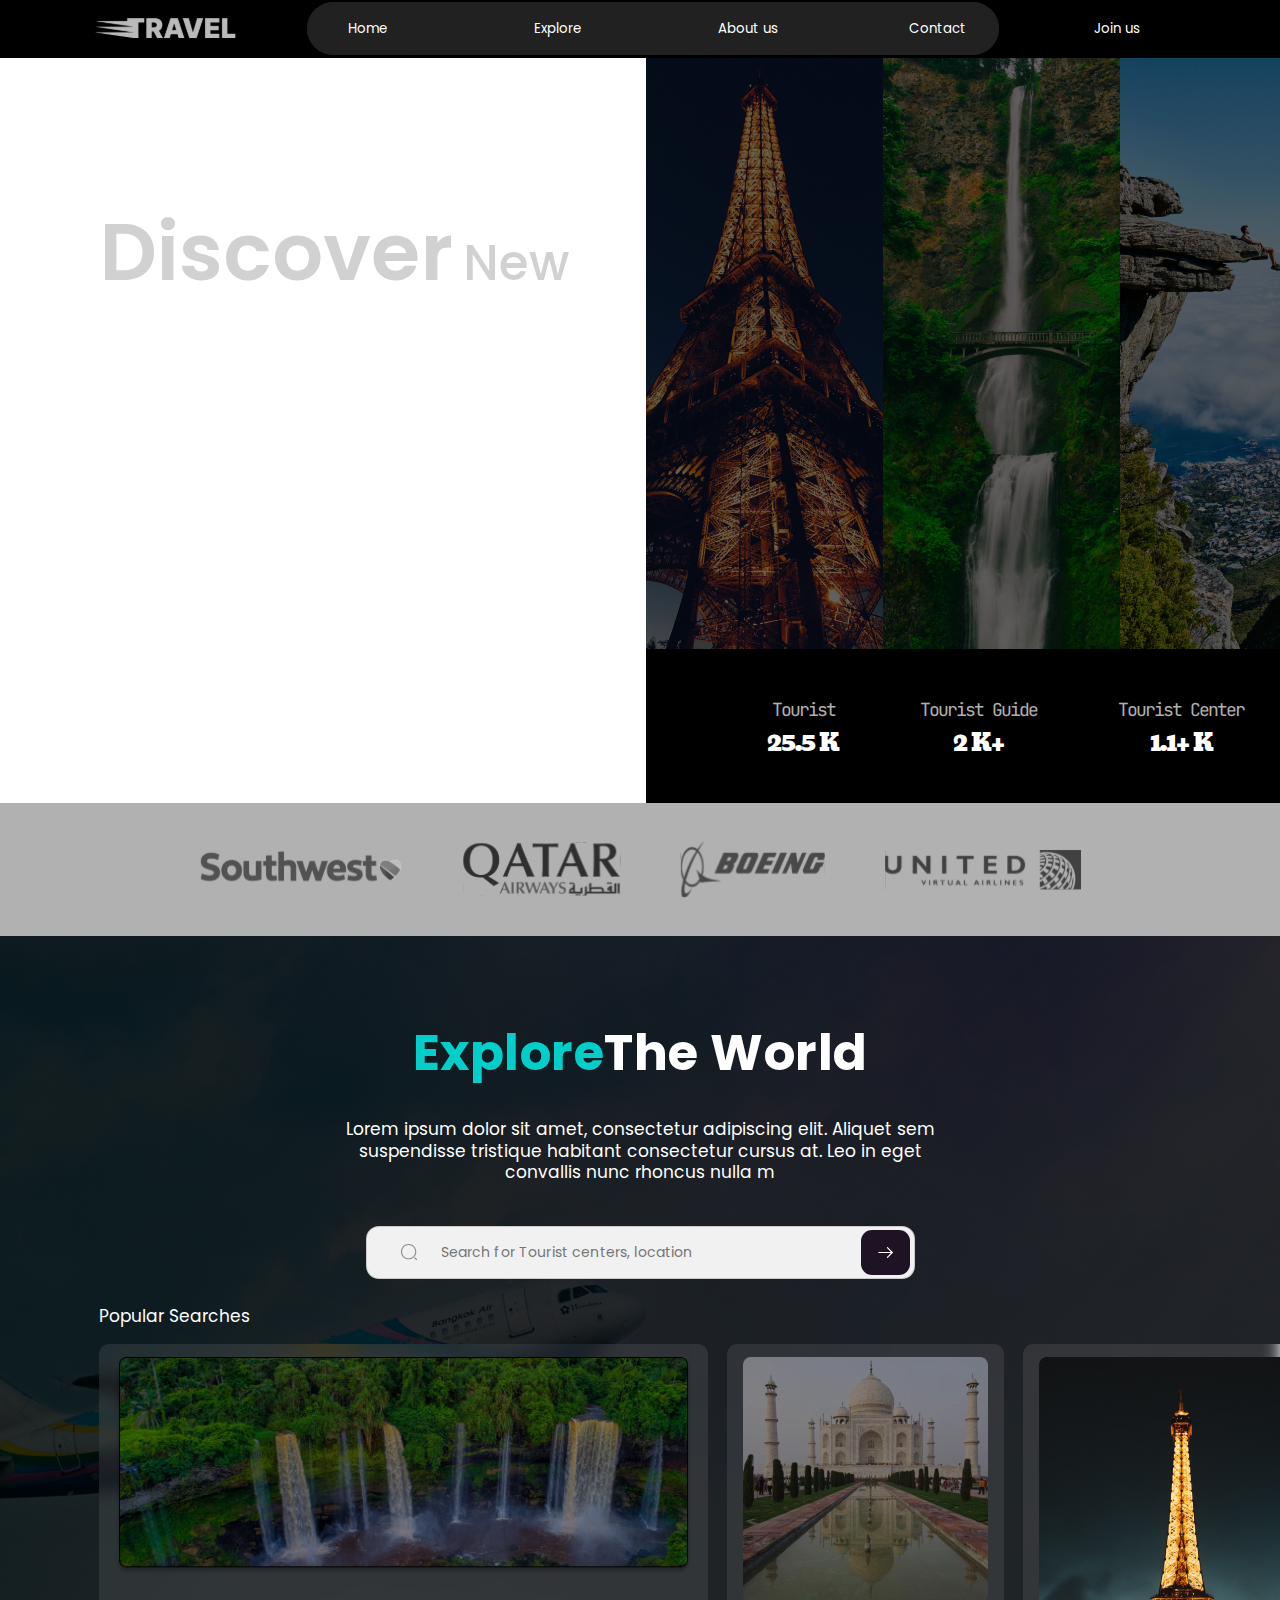
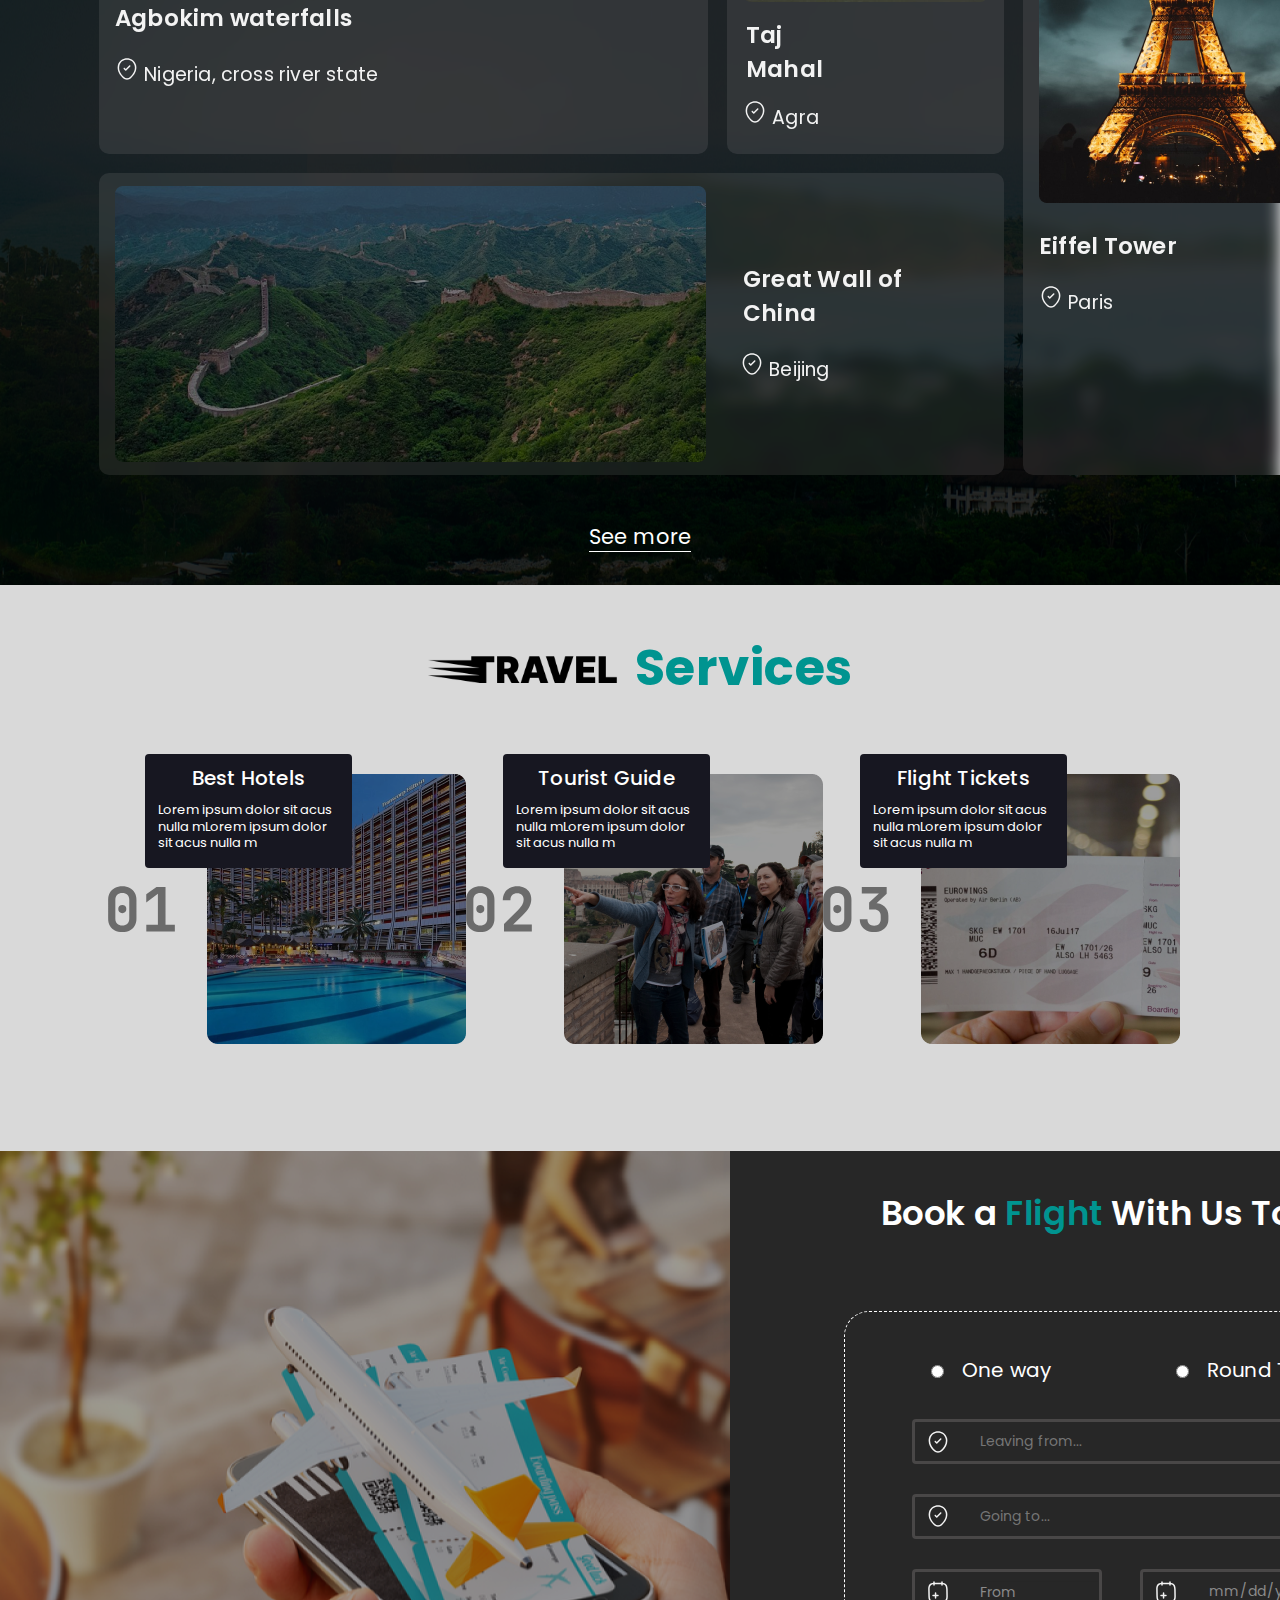
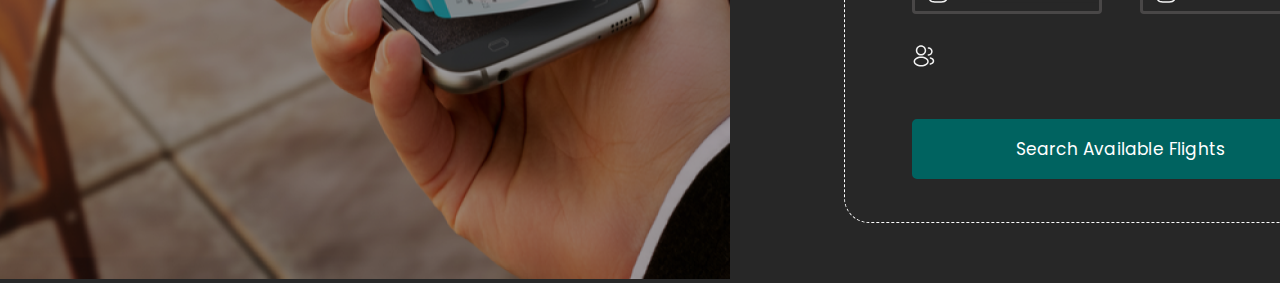
==== main/index.html @ d1741b9f "new file:   main/img/Frame 107.png 	modified:   main/index.css 	modified:   main/index.html   add:  " ====
<!DOCTYPE html>
<html lang="en">
  <head>
    <meta charset="UTF-8" />
    <link rel="stylesheet" href="index.css" />
    <meta name="viewport" content="width=device-width, initial-scale=1.0" />
    <title>TRAVEL</title>
    <link rel="preconnect" href="https://fonts.googleapis.com" />
    <link rel="preconnect" href="https://fonts.gstatic.com" crossorigin />
    <link
      href="https://fonts.googleapis.com/css2?family=Poppins:wght@100;300;600&display=swap"
      rel="stylesheet"
    />
    <link
      href="https://fonts.googleapis.com/css2?family=JetBrains+Mono:ital,wght@0,300;0,600;1,100&display=swap"
      rel="stylesheet"
    />
    <link
      href="https://fonts.googleapis.com/css2?family=Bevan&display=swap"
      rel="stylesheet"
    />
    <link rel="icon" href="assets/icons/favicon.ico" type="image/x-icon" />
  </head>
  <body>
    <header>
      <div class="header-logo">
        <img src="svg/logo.svg" alt="logo" />
      </div>
      <div class="header-burger">
        <nav class="menu-body">
          <ul class="header-list">
            <li>
              <a href="" class="menu-link"
                ><button class="visit-link-header">Home</button></a
              >
            </li>
            <li>
              <a href="" class="menu-link"
                ><button class="visit-link-header">Explore</button></a
              >
            </li>
            <li>
              <a href="" class="menu-link"
                ><button class="visit-link-header">About us</button></a
              >
            </li>
            <li>
              <a href="" class="menu-link"
                ><button class="visit-link-header">Contact</button></a
              >
            </li>
          </ul>
        </nav>
      </div>
      <div class="header-end">
        <a href="" class="header-link">
          <button class="join-us">Join us</button>
        </a>
      </div>
    </header>
    <main>
      <section id="discover-page">
        <div class="disc-first-part">
          <div class="headings">
            <div class="first-heading">
              <h1>Discover</h1>
              <h2>New</h2>
            </div>
            <h3>Experiences</h3>
          </div>
          <p class="disc-text">
            Lorem ipsum dolor sit amet, consectetur adipiscing elit. Aliquet
            sem<br />
            suspendisse tristique habitant consectetur cursus at. Leo in eget<br />
            convallis nunc rhoncus nulla m
          </p>
          <a href="" class="link-explore"
            ><button class="disc-button">Explore</button></a
          >
        </div>
        <div class="disc-second-part">
          <div class="photo-explore">
            <img src="img/pexels-flo-dahm-699466 1.png" alt="flo-dahm" />
            <img src="img/pexels-pixabay-358457 1.png" alt="pixabay" />
            <img src="img/pexels-m-venter-1659438 1.png" alt="venter" />
          </div>
          <div class="number-explore">
            <table class="numbers">
              <tr>
                <th>Tourist</th>
                <th>Tourist Guide</th>
                <th>Tourist Center</th>
              </tr>
              <tr>
                <td>25.5 K</td>
                <td>2 K+</td>
                <td>1.1+ K</td>
              </tr>
            </table>
          </div>
        </div>
      </section>
      <section id="sponsors">
        <img
          src="svg/Southwest_Airlines-Logo-PNG4 1.svg"
          alt="Southwest_Airlines"
        />
        <img src="svg/Qatar_Airways-Logo-PNG1 1.svg" alt="Qatar_Airways" />
        <img src="svg/Boeing_Logo_PNG(1) 1.svg" alt="Boeing" />
        <img src="svg/United_Airlines_(9) 1.svg" alt="United_Airlines" />
      </section>
      <section id="explore">
        <div class="first-part-ex">
          <div class="ex-head">
            <h3>Explore</h3>
            <h4>The World</h4>
          </div>
          <p>
            Lorem ipsum dolor sit amet, consectetur adipiscing elit. Aliquet
            sem<br />
            suspendisse tristique habitant consectetur cursus at. Leo in eget<br />
            convallis nunc rhoncus nulla m
          </p>
          <div class="search-panel">
            <img src="svg/search-normal.svg" alt="search" />
            <input
              type="text"
              class="searchbar"
              placeholder="Search for Tourist centers, location"
            />
            <button type="submit" class="searchButton">
              <img src="svg/arrow-right.svg" alt="arrrow" />
            </button>
          </div>
        </div>
        <div class="popular-searches">
          <p>Popular Searches</p>
          <div class="cards-of-places">
            <div class="card-of-place">
              <img
                src="img/image 3 (3).png"
                alt="waterfall"
                width="577px"
                height="218px"
              />
              <h5>Agbokim waterfalls</h5>
              <div class="link-paces">
                <a href=""
                  ><img src="svg/location-tick.svg" alt="location-tick" />
                  Nigeria, cross river state</a
                >
              </div>
            </div>
            <div class="card-of-place">
              <img src="img/image 6 (1).png" alt="Taj Mahal" />
              <h5>Taj Mahal</h5>
              <div class="link-paces">
                <a href=""
                  ><img src="svg/location-tick.svg" alt="location-tick" />
                  Agra</a
                >
              </div>
            </div>
            <div class="card-of-place">
              <img src="img/image 4.png" alt="eiffel-tower" />
              <h5>Eiffel Tower</h5>
              <div class="link-paces">
                <a href=""
                  ><img src="svg/location-tick.svg" alt="location-tick" />
                  Paris</a
                >
              </div>
            </div>
            <div class="card-of-place">
              <img src="img/image 5.png" alt="Great Wall of China" />
              <div class="names-of-places">
                <h5>Great Wall of China</h5>
                <div class="link-paces">
                  <a href=""
                    ><img src="svg/location-tick.svg" alt="location-tick" />
                    Beijing</a
                  >
                </div>
              </div>
            </div>
          </div>
        </div>
        <div class="link-see-more">
          <a href="">See more</a>
        </div>
      </section>
      <section id="services">
        <div class="heading-services">
          <img src="svg/TRAVEL LOGO 1 (1).svg" alt="logo" />
          <h2>Services</h2>
        </div>
        <div class="cards-services">
          <div class="first-card-services">
            <div class="text-of-services">
              <h6>Best Hotels</h6>
              <p>
                Lorem ipsum dolor sit acus<br />
                nulla mLorem ipsum dolor<br />
                sit acus nulla m
              </p>
            </div>
            <div class="images-services">
              <img src="svg/01.svg" class="number-of-services" alt="first" />
              <img
                src="img/Frame 103.png"
                class="picture-of-services"
                alt="first"
              />
            </div>
          </div>
          <div class="second-card-services">
            <div class="text-of-services">
              <h6>Tourist Guide</h6>
              <p>
                Lorem ipsum dolor sit acus<br />
                nulla mLorem ipsum dolor<br />
                sit acus nulla m
              </p>
            </div>
            <div class="images-services">
              <img src="svg/02.svg" class="number-of-services" alt="second" />
              <img
                src="img/Frame 104.png"
                class="picture-of-services"
                alt="first"
              />
            </div>
          </div>
          <div class="third-card-services">
            <div class="text-of-services">
              <h6>Flight Tickets</h6>
              <p>
                Lorem ipsum dolor sit acus<br />
                nulla mLorem ipsum dolor<br />
                sit acus nulla m
              </p>
            </div>
            <div class="images-services">
              <img src="svg/03.svg" class="number-of-services" alt="third" />
              <img
                src="img/Frame 105.png"
                class="picture-of-services"
                alt="first"
              />
            </div>
          </div>
        </div>
      </section>
      <section id="booking">
        <div class="picture-booking">
          <img src="img/Frame 107.png " alt="plane-booking" />
        </div>
        <div class="section-form-booking">
          <h3>Book a <span>Flight</span> With Us Today</h3>
          <div class="form-booking-border">
            <div class="form-booking">
              <div class="type-of-trip">
                <input
                  type="radio"
                  id="one-way"
                  name="type-of-trip"
                  value="One way"
                />
                <label class="one-way" for="one-way">One way</label>
                <input
                  type="radio"
                  id="round-trip"
                  name="type-of-trip"
                  value="Round Trip"
                />
                <label for="round-trip">Round Trip</label>
              </div>
              <div class="place-of-booking">
                <div class="form-leaving-from">
                  <img src="svg/location-tick.svg" alt="location-tick" />
                  <input
                    type="text"
                    class="leaving-from"
                    placeholder="Leaving from..."
                  />
                </div>
                <div class="form-going-to">
                  <img src="svg/location-tick.svg" alt="location-tick" />
                  <input
                    type="text"
                    class="going-to"
                    placeholder="Going to..."
                  />
                </div>
              </div>
              <div class="info-of-depart">
                <div class="form-depart">
                  <img src="svg/note-add.svg" alt="note-add" />
                  <input
                    type="date"
                    class="depart"
                    placeholder="From"
                    onchange="this.className=(this.value!=''?'has-value':'')"
                  />
                </div>
                <div class="form-return">
                  <img src="svg/note-add.svg" alt="note-add" />
                  <input type="date" class="return" value="" />
                </div>
              </div>
              <div class="numbers-of-passengers">
                <div class="form-nums-pas">
                  <img src="svg/profile-2user.svg" alt="profiles" />
                </div>
                <div class="form-type-class">
                  <img src="svg/star.svg" alt="star" />
                </div>
              </div>
              <button class="search-flights">Search Available Flights</button>
            </div>
          </div>
        </div>
      </section>
    </main>
  </body>
</html>
---- main/index.css ----
body {
  margin: 0;
}
p {
  font-family: "Poppins";
  font-style: normal;
}
a {
  font-family: "Poppins";
  font-style: normal;
}
button {
  font-family: "Poppins";
  font-style: normal;
}

/*header*/
header {
  display: flex;
  justify-content: space-between;
  align-items: center;
  background-color: black;
  padding-left: 95px;
  padding-right: 102px;
  padding-top: 2px;
  padding-bottom: 3px;
}
.menu-body {
  display: flex;
  align-items: center;
}
.header-burger {
  background: #212121;
  border-radius: 45px;
}
.header-list {
  display: flex;
  align-items: center;
  padding: 0;
  margin: 0;
}
.header-list > li {
  display: flex;
  margin-right: 68px;
}
.header-list > li:last-child {
  margin-right: 0;
}
.visit-link-header {
  color: white;
  background: #212121;
  border: 0;
  border-radius: 45px;
  width: 122px;
  height: 53px;
  cursor: pointer;
  padding: 0;
  transition: 0.4s;
}
.visit-link-header:hover {
  color: #000000;
  background: #ffffff;
  text-shadow: 0px 4px 4px rgba(0, 0, 0, 0.25), 0px 4px 4px rgba(0, 0, 0, 0.25);
  font-weight: 600;
}
.join-us {
  color: white;
  background: #000000;
  border: 0;
  border-radius: 45px;
  width: 122px;
  height: 53px;
  cursor: pointer;
  padding: 0;
  transition: 0.4s;
}
.join-us:hover {
  color: #000000;
  background: #ffffff;
  text-shadow: 0px 4px 4px rgba(0, 0, 0, 0.25), 0px 4px 4px rgba(0, 0, 0, 0.25);
  font-weight: 600;
}

/*Discover Page*/
#discover-page {
  display: flex;
  justify-content: space-between;
  background-image: url(img/pexels-oliver-sjöström-1078981\ 1.png);
  background-repeat: no-repeat;
  height: 745px;
}
.disc-first-part {
  display: flex;
  flex-direction: column;
  align-items: center;
  margin-left: 99px;
}
h1 {
  font-family: "Poppins";
  font-style: normal;
  font-weight: 600;
  font-size: 80px;
  line-height: 96px;
  color: #d1d1d1;
  margin: 0;
}
.first-heading {
  display: flex;
  align-items: baseline;
}
.first-heading > h2 {
  font-family: "Poppins";
  font-style: normal;
  font-weight: 500;
  font-size: 49px;
  line-height: 119.5%;
  color: #d1d1d1;
  margin-left: 10px;
  margin-top: 0;
  margin-bottom: 0;
}
.headings > h3 {
  font-family: "Poppins";
  font-style: normal;
  font-weight: 600;
  font-size: 90px;
  line-height: 119.5%;
  color: #ffffff;
  margin: 0;
}
.headings {
  margin-top: 146px;
  margin-bottom: 59px;
}
.disc-text {
  color: #ffffff;
  margin-top: 0;
}
.disc-button {
  display: flex;
  flex-direction: row;
  justify-content: center;
  align-items: center;
  padding: 9px 30px;
  gap: 10px;
  width: 124px;
  height: 41px;
  border: 1px solid #ffffff;
  flex: none;
  order: 1;
  flex-grow: 0;
  background: transparent;
  color: #ffffff;
  transition: 0.5s;
  cursor: pointer;
}
.disc-button:hover {
  border-radius: 45px;
  background: transparent;
}
.link-explore {
  text-decoration: none;
  margin-top: 72px;
}
.photo-explore {
  display: flex;
}
.number-explore {
  background-color: #000000;
}
.numbers {
  height: 154px;
}
th {
  font-family: "JetBrains Mono";
  font-style: normal;
  font-weight: 400;
  font-size: 18px;
  line-height: 28px;
  letter-spacing: -2px;
  color: rgba(255, 255, 255, 0.7);
  padding-right: 78px;
  padding-top: 44px;
}
th:first-child {
  padding-left: 119px;
}
td {
  font-family: "Bevan";
  font-style: normal;
  font-weight: 400;
  font-size: 24px;
  line-height: 26px;
  letter-spacing: -1px;
  color: #ffffff;
  padding-right: 78px;
  padding-bottom: 44px;
  text-align: center;
}
td:first-child {
  padding-left: 119px;
}

/*Sponsors*/
#sponsors {
  background-color: #b1b1b1;
  display: flex;
  justify-content: space-between;
  padding-top: 38px;
  padding-left: 199px;
  padding-right: 199px;
  padding-bottom: 38px;
}

/*Explore*/
#explore {
  background-image: url(img/pexels-oleksandr-pidvalnyi-1004584\ 1.png);
  background-repeat: no-repeat;
  padding-left: 99px;
  padding-right: 99px;
}
.ex-head {
  display: flex;
  justify-content: center;
  padding-top: 79px;
}
.ex-head > h3 {
  margin: 0;
  font-family: "Poppins";
  font-style: normal;
  font-weight: 700;
  font-size: 50px;
  line-height: 75px;
  letter-spacing: 0.01em;
  color: #03cec9;
}
.ex-head > h4 {
  margin: 0;
  font-family: "Poppins";
  font-style: normal;
  font-weight: 700;
  font-size: 50px;
  line-height: 75px;
  letter-spacing: 0.01em;
  color: #ffffff;
}
.first-part-ex > p {
  font-weight: 400;
  font-size: 17px;
  line-height: 127.5%;
  text-align: center;
  color: #ffffff;
  margin-top: 29px;
  margin-bottom: 42px;
}
.popular-searches > p {
  font-weight: 400;
  font-size: 17px;
  line-height: 127.5%;
  color: #ffffff;
  margin-top: 27px;
}
.search-panel {
  height: 100%;
  position: relative;
}
.search-panel > img {
  position: absolute;
  top: 17px;
  left: 34px;
}
.searchbar {
  width: 470px;
  height: 51px;
  background: #f1f1f1;
  border: 1px solid rgba(18, 18, 18, 0.17);
  border-radius: 13px;
  padding: 0px 3px 0px 74px;
  font-family: "Poppins";
  font-style: normal;
  font-weight: 400;
  font-size: 14px;
  line-height: 21px;
  letter-spacing: 0.01em;
  color: #8a8a8a;
}
.searchButton {
  width: 49px;
  height: 45px;
  background: #1e1325;
  border-radius: 11px;
  position: absolute;
  border: none;
  top: 4px;
  right: 5px;
  display: flex;
  align-items: center;
  justify-content: center;
  cursor: pointer;
  transition: 0.4s;
}
.searchButton:hover {
  background: #03cec9;
}

.first-part-ex {
  display: flex;
  flex-direction: column;
  align-items: center;
}
.cards-of-places {
  display: grid;
  grid-template-areas:
    "a b c"
    "d d c";
  grid-gap: 19px;
}
.card-of-place {
  background: rgba(254, 245, 245, 0.09);
  border-radius: 10px;
  backdrop-filter: blur(8px);
}
.card-of-place > img {
  margin: 13px 16px 0px 16px;
}
.card-of-place:nth-child(4) > img {
  margin-bottom: 13px;
}
.card-of-place:nth-child(1) {
  grid-area: a;
}
.card-of-place:nth-child(2) {
  grid-area: b;
}
.card-of-place:nth-child(3) {
  grid-area: c;
}
.card-of-place:nth-child(4) {
  display: flex;
  grid-area: d;
}
.card-of-place > h5 {
  font-family: "Poppins";
  font-style: normal;
  font-weight: 600;
  font-size: 23px;
  line-height: 34px;
  letter-spacing: 0.01em;
  color: #f3f3f3;
  margin-top: 22px;
  margin-bottom: 22px;
  margin-left: 16px;
}
.card-of-place > .link-paces > a {
  font-family: "Poppins";
  font-style: normal;
  font-weight: 400;
  font-size: 19px;
  line-height: 28px;
  letter-spacing: 0.01em;
  color: #f3f3f3;
  margin-left: 16px;
  margin-bottom: 32px;
  text-decoration: none;
}
.card-of-place:nth-child(4) > .names-of-places > h5 {
  font-family: "Poppins";
  font-style: normal;
  font-weight: 600;
  font-size: 23px;
  line-height: 34px;
  letter-spacing: 0.01em;
  color: #f3f3f3;
  margin: 89px 47px 22px 21px;
}
.card-of-place:nth-child(4) > .names-of-places > .link-paces > a {
  font-family: "Poppins";
  font-style: normal;
  font-weight: 400;
  font-size: 19px;
  line-height: 28px;
  letter-spacing: 0.01em;
  color: #f3f3f3;
  margin-top: 0;
  margin-left: 18px;
  text-decoration: none;
}
.card-of-place:nth-child(2) > h5 {
  margin: 12px 141px 14px 19px;
}
.link-paces {
  margin-bottom: 22px;
}
.link-see-more > a {
  font-family: "Poppins";
  font-style: normal;
  font-weight: 400;
  font-size: 21px;
  line-height: 32px;
  letter-spacing: 0.01em;
  color: #ffffff;
  text-decoration: none;
  border-bottom: 1px #ffffff solid;
}
#explore > .link-see-more {
  text-align: center;
  margin-top: 46px;
  padding-bottom: 32px;
}
/*Services*/
#services {
  background: #d9d9d9;
}
#services > .heading-services {
  padding-top: 45px;
  display: flex;
  align-items: center;
  justify-content: center;
  margin-bottom: 69px;
}
#services > .heading-services > h2 {
  margin: 0px;
  font-family: "Poppins";
  font-style: normal;
  font-weight: 700;
  font-size: 50px;
  line-height: 75px;
  letter-spacing: 0.01em;
  color: #009490;
}
.cards-services {
  display: flex;
  justify-content: space-between;
  padding-bottom: 107px;
  padding-left: 108px;
  padding-right: 109px;
}
.text-of-services {
  background: #171721;
  border-radius: 4px;
  width: 207px;
  height: 114px;
  position: absolute;
  top: -20px;
  left: 37px;
}
.text-of-services > h6 {
  font-family: "Poppins";
  font-style: normal;
  font-weight: 500;
  font-size: 20px;
  line-height: 30px;
  letter-spacing: 0.01em;
  color: #ffffff;
  margin: 0;
  padding-top: 9px;
  text-align: center;
}
.text-of-services > p {
  font-family: "Poppins";
  font-style: normal;
  font-weight: 400;
  font-size: 13px;
  line-height: 127.5%;
  color: #ffffff;
  margin: 0;
  padding-left: 13px;
  padding-top: 9px;
}
.images-services {
  display: flex;
  justify-content: space-around;
}
.picture-of-services {
  margin-left: 32px;
}
.first-card-services {
  position: relative;
}
.second-card-services {
  position: relative;
}
.third-card-services {
  position: relative;
}
/*Booking*/
#booking {
  display: flex;
  background: #272727;
}
.picture-booking > img {
  width: 730px;
  height: 728px;
}
.section-form-booking {
  margin-left: 114px;
  display: flex;
  flex-direction: column;
  align-items: center;
}
.section-form-booking > h3 {
  font-family: "Poppins";
  font-style: normal;
  font-weight: 600;
  font-size: 34px;
  line-height: 51px;
  letter-spacing: 0.01em;
  color: #ffffff;
  margin-top: 37px;
  margin-bottom: 72px;
}
.section-form-booking > h3 > span {
  color: #009490;
}
.form-booking-border {
  width: 551px;
  height: 510px;
  border: 1px dashed white;
  border-radius: 25px;
  display: flex;
  flex-direction: column;
  align-items: center;
}
.type-of-trip {
  margin-top: 43px;
  margin-bottom: 34px;
  display: flex;
  justify-content: space-evenly;
}
.type-of-trip > label {
  font-family: "Poppins";
  font-style: normal;
  font-weight: 400;
  font-size: 20px;
  line-height: 30px;
  letter-spacing: 0.01em;
  color: #ffffff;
}
.one-way {
  margin-right: 105px;
}
.form-leaving-from {
  height: 100%;
  position: relative;
  margin-bottom: 30px;
}
.leaving-from {
  width: 347px;
  height: 39px;
  background: #272727;
  border: 3px solid #494747;
  border-radius: 4px;
  padding: 0px 0px 0px 65px;
  font-family: "Poppins";
  font-style: normal;
  font-weight: 400;
  font-size: 14px;
  line-height: 21px;
  letter-spacing: 0.01em;
  color: #8a8a8a;
}
.form-leaving-from > img {
  position: absolute;
  top: 11px;
  left: 14px;
}
.form-going-to {
  height: 100%;
  position: relative;
  margin-bottom: 30px;
}
.going-to {
  width: 347px;
  height: 39px;
  background: #272727;
  border: 3px solid #494747;
  border-radius: 4px;
  padding: 0px 0px 0px 65px;
  font-family: "Poppins";
  font-style: normal;
  font-weight: 400;
  font-size: 14px;
  line-height: 21px;
  letter-spacing: 0.01em;
  color: #8a8a8a;
}
.form-going-to > img {
  position: absolute;
  top: 10px;
  left: 14px;
}

.form-depart {
  height: 100%;
  position: relative;
}
.depart::before {
  content: "From";
  position: absolute;
  top: 50%;
  z-index: 2;
  width: 118px;
  -webkit-transform: translateY(-50%);
  transform: translateY(-50%);
  background-color: #272727;
  pointer-events: none;
}
.depart {
  width: 119px;
  height: 39px;
  background: #272727;
  border: 3px solid #494747;
  border-radius: 4px;
  padding: 0px 0px 0px 65px;
  font-family: "Poppins";
  font-style: normal;
  font-weight: 400;
  font-size: 14px;
  line-height: 21px;
  letter-spacing: 0.01em;
  color: #8a8a8a;
}
.form-depart > img {
  position: absolute;
  top: 11px;
  left: 14px;
}
.form-return {
  height: 100%;
  position: relative;
}
.return {
  width: 119px;
  height: 39px;
  background: #272727;
  border: 3px solid #494747;
  border-radius: 4px;
  padding: 0px 0px 0px 65px;
  font-family: "Poppins";
  font-style: normal;
  font-weight: 400;
  font-size: 14px;
  line-height: 21px;
  letter-spacing: 0.01em;
  color: #8a8a8a;
}
.form-return > img {
  position: absolute;
  top: 11px;
  left: 14px;
}
.info-of-depart {
  display: flex;
  justify-content: space-between;
  margin-bottom: 30px;
}
.numbers-of-passengers {
  display: flex;
  justify-content: space-between;
  margin-bottom: 47px;
}
.search-flights {
  width: 418px;
  height: 60px;
  text-align: center;
  border: 2px #006360 solid;
  background: #006360;
  border-radius: 5px;
  font-style: normal;
  font-weight: 400;
  font-size: 17px;
  line-height: 26px;
  letter-spacing: 0.01em;
  color: #ffffff;
  cursor: pointer;
  transition: 0.4s;
}
.search-flights:hover {
  background: #272727;
}
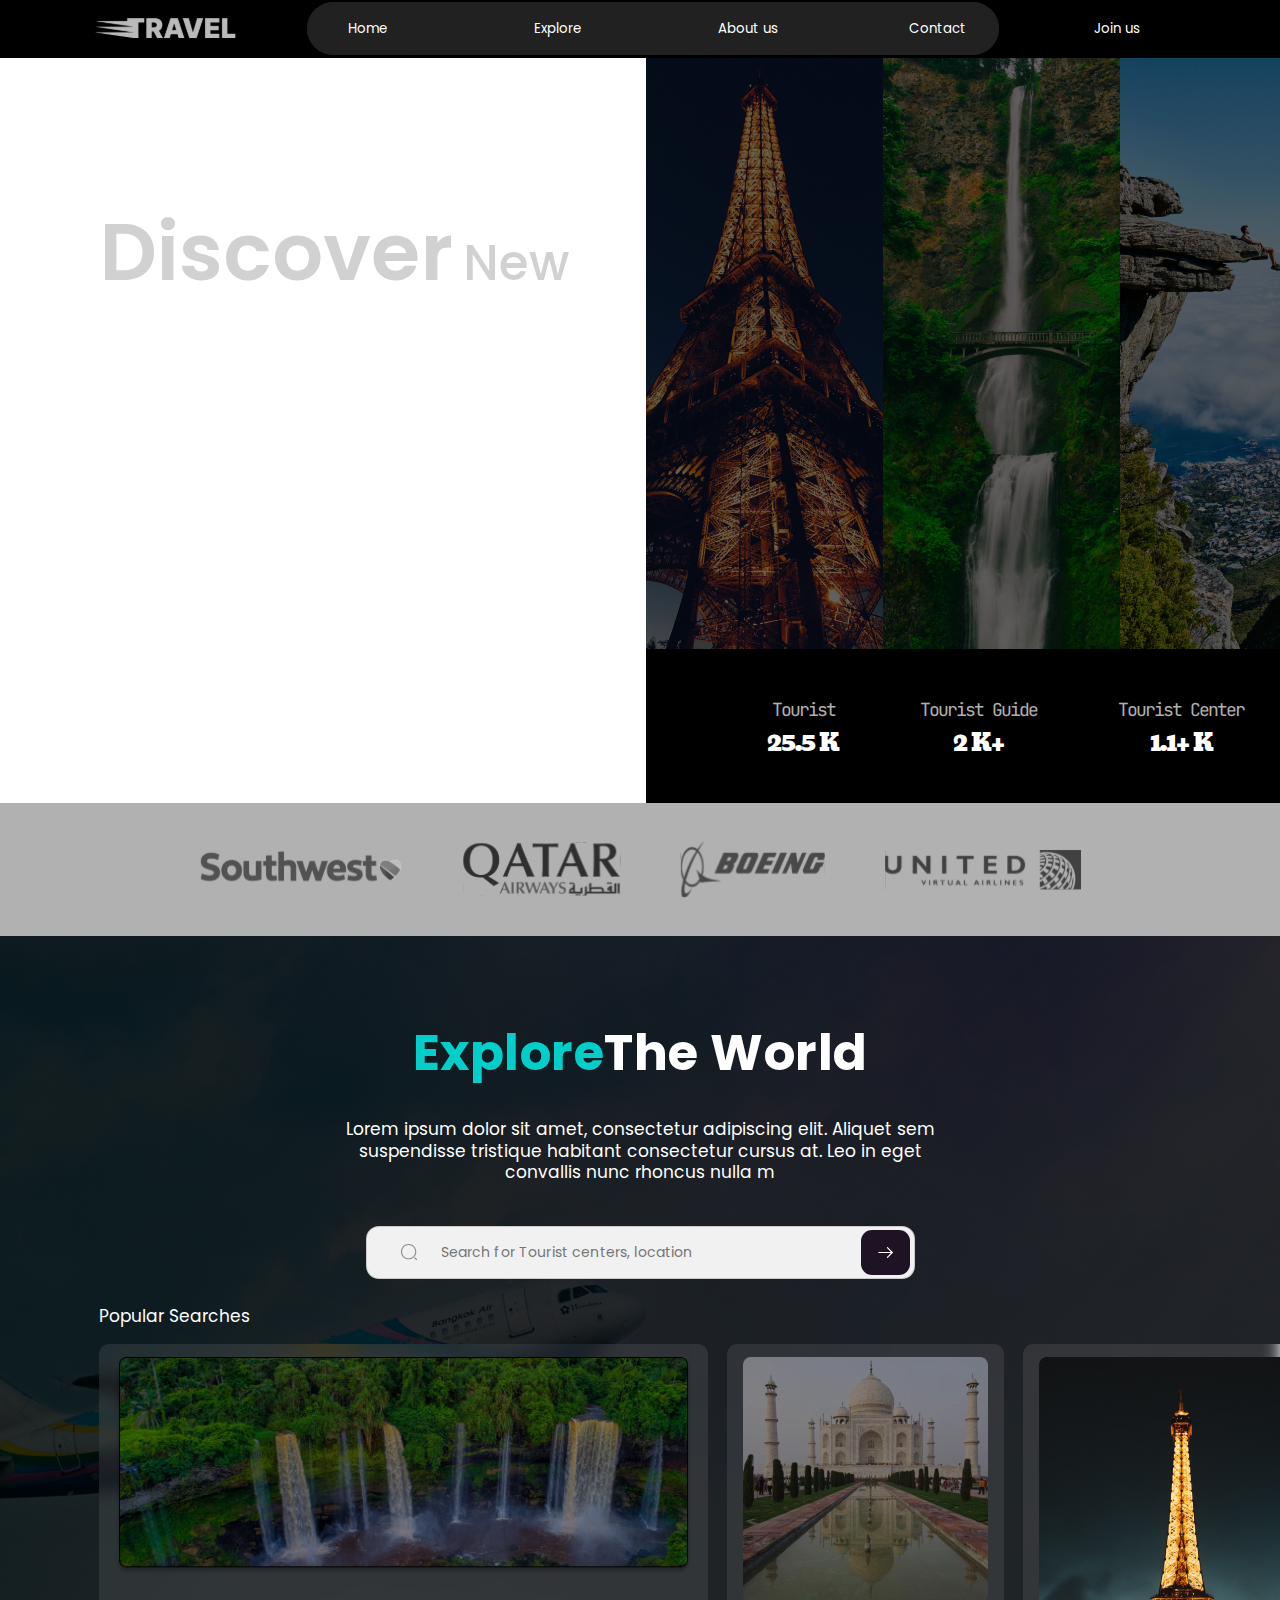
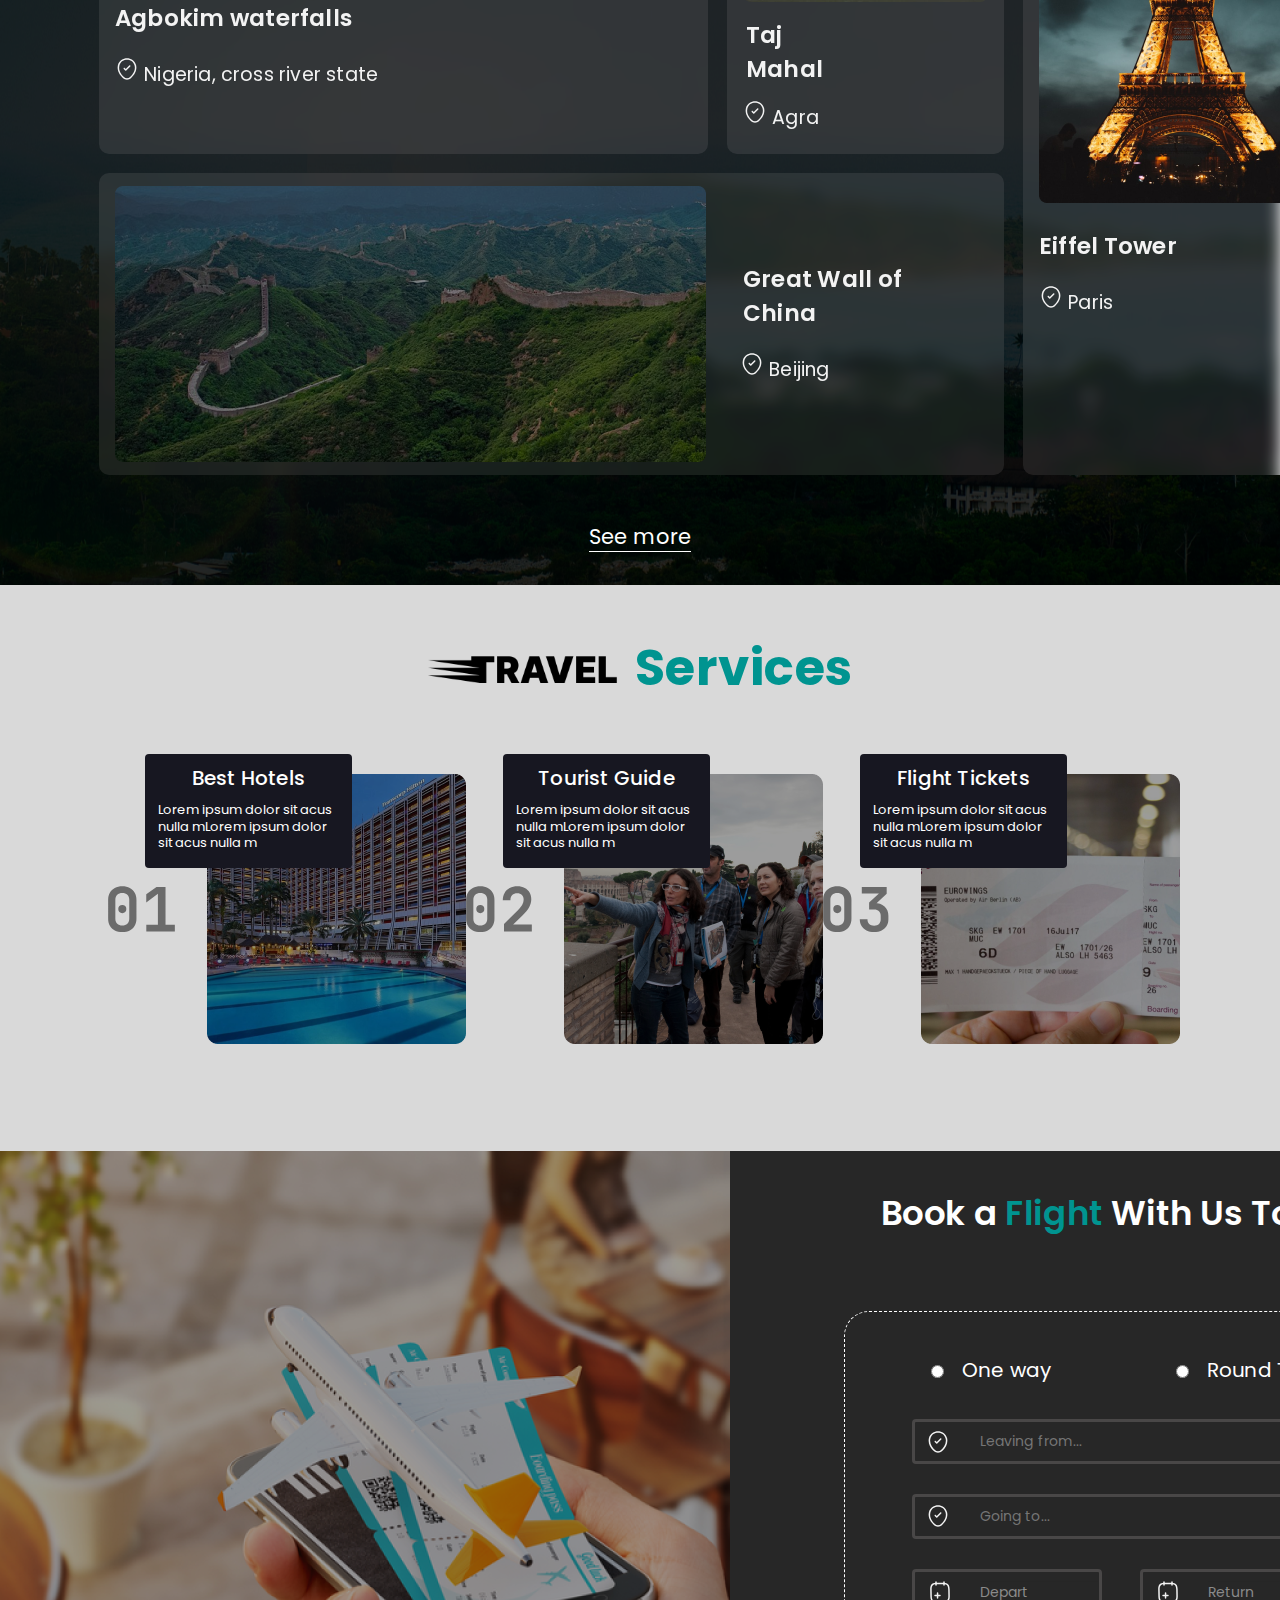
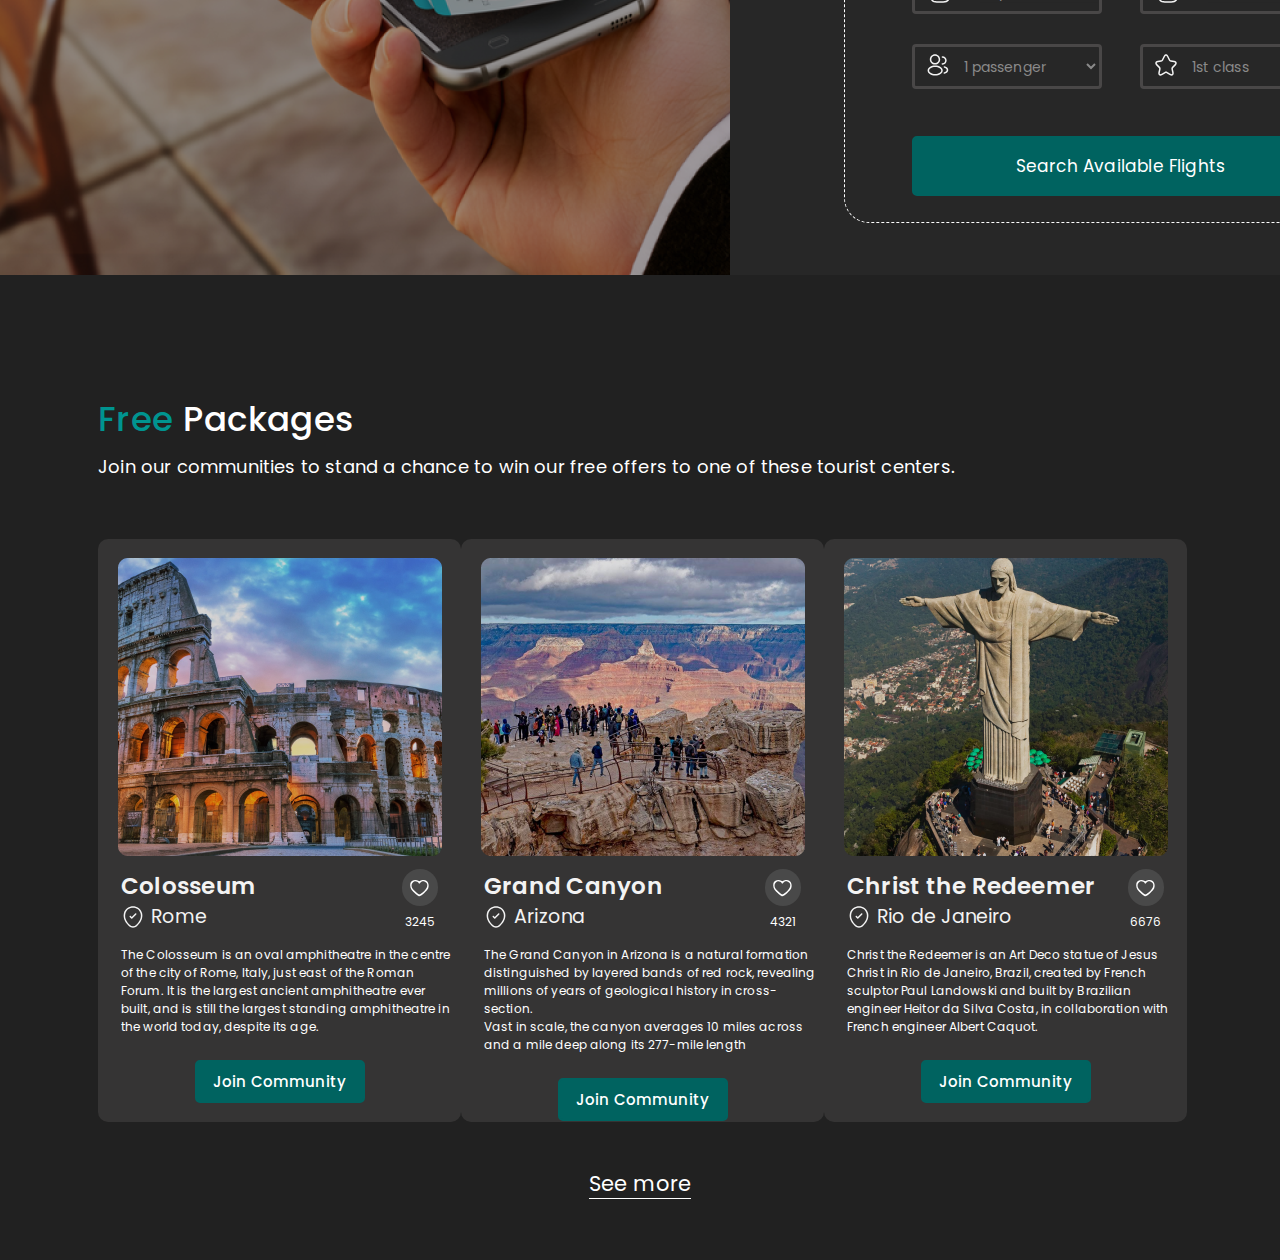
==== commit 39bff63d: "new file:   main/img/Frame 109 (1).png 	new file:   main/img/Frame 109 (2).png 	new file:   main/img" ====
--- a/main/index.html
+++ b/main/index.html
@@ -252,9 +252,7 @@
         </div>
       </section>
       <section id="booking">
-        <div class="picture-booking">
-          <img src="img/Frame 107.png " alt="plane-booking" />
-        </div>
+        <img src="img/Frame 107.png " alt="plane-booking" />
         <div class="section-form-booking">
           <h3>Book a <span>Flight</span> With Us Today</h3>
           <div class="form-booking-border">
@@ -295,29 +293,130 @@
               </div>
               <div class="info-of-depart">
                 <div class="form-depart">
-                  <img src="svg/note-add.svg" alt="note-add" />
-                  <input
-                    type="date"
-                    class="depart"
-                    placeholder="From"
-                    onchange="this.className=(this.value!=''?'has-value':'')"
-                  />
+                  <label class="date">
+                    <input
+                      type="date"
+                      class="depart"
+                      placeholder="From"
+                      onchange="this.className=(this.value!=''?'has-value':'')"
+                    />
+                  </label>
                 </div>
                 <div class="form-return">
-                  <img src="svg/note-add.svg" alt="note-add" />
-                  <input type="date" class="return" value="" />
+                  <label class="date">
+                    <input
+                      type="date"
+                      class="return"
+                      placeholder="From"
+                      onchange="this.className=(this.value!=''?'has-value':'')"
+                    />
+                  </label>
                 </div>
               </div>
               <div class="numbers-of-passengers">
                 <div class="form-nums-pas">
-                  <img src="svg/profile-2user.svg" alt="profiles" />
+                  <select class="select-num-pas" name="num-pas">
+                    <option value="1 passenger">1 passenger</option>
+                    <option value="2 passengers">2 passengers</option>
+                    <option value="3 passengers">3 passengers</option>
+                  </select>
                 </div>
                 <div class="form-type-class">
-                  <img src="svg/star.svg" alt="star" />
+                  <select class="select-type-class" name="type-class">
+                    <option value="1st class">1st class</option>
+                    <option value="2nd class">2nd class</option>
+                    <option value="VIP class">VIP</option>
+                  </select>
                 </div>
               </div>
               <button class="search-flights">Search Available Flights</button>
             </div>
+          </div>
+        </div>
+      </section>
+      <section id="packages">
+        <h2><span>Free</span> Packages</h2>
+        <p>
+          Join our communities to stand a chance to win our free offers to one
+          of these tourist centers.
+        </p>
+        <div class="form-packages">
+          <div class="packages">
+            <div class="card-package">
+              <img src="img/Frame 109.png" alt="Colosseum" />
+              <div class="name-geo-like">
+                <div class="name-card">
+                  <h4>Colosseum</h4>
+                  <div class="geoposition">
+                    <img src="svg/location-tick.svg" alt="locatiion-tick" />
+                    <h5>Rome</h5>
+                  </div>
+                </div>
+                <div class="like">
+                  <div class="heart-circle"><div class="heart"></div></div>
+                  <span>3245</span>
+                </div>
+              </div>
+              <p>
+                The Colosseum is an oval amphitheatre in the centre<br />
+                of the city of Rome, Italy, just east of the Roman<br />
+                Forum. It is the largest ancient amphitheatre ever<br />
+                built, and is still the largest standing amphitheatre in<br />
+                the world today, despite its age.
+              </p>
+              <button class="join-com">Join Community</button>
+            </div>
+            <div class="card-package">
+              <img src="img/Frame 109 (1).png" alt="Grand Canyon" />
+              <div class="name-geo-like">
+                <div class="name-card">
+                  <h4>Grand Canyon</h4>
+                  <div class="geoposition">
+                    <img src="svg/location-tick.svg" alt="locatiion-tick" />
+                    <h5>Arizona</h5>
+                  </div>
+                </div>
+                <div class="like">
+                  <div class="heart-circle"><div class="heart"></div></div>
+                  <span>4321</span>
+                </div>
+              </div>
+              <p>
+                The Grand Canyon in Arizona is a natural formation<br />
+                distinguished by layered bands of red rock, revealing<br />
+                millions of years of geological history in cross-section.<br />
+                Vast in scale, the canyon averages 10 miles across<br />
+                and a mile deep along its 277-mile length
+              </p>
+              <button class="join-com">Join Community</button>
+            </div>
+            <div class="card-package">
+              <img src="img/Frame 109 (2).png" alt="Christ the Redeemer" />
+              <div class="name-geo-like">
+                <div class="name-card">
+                  <h4>Christ the Redeemer</h4>
+                  <div class="geoposition">
+                    <img src="svg/location-tick.svg" alt="locatiion-tick" />
+                    <h5>Rio de Janeiro</h5>
+                  </div>
+                </div>
+                <div class="like">
+                  <div class="heart-circle"><div class="heart"></div></div>
+                  <span>6676</span>
+                </div>
+              </div>
+              <p>
+                Christ the Redeemer is an Art Deco statue of Jesus<br />
+                Christ in Rio de Janeiro, Brazil, created by French<br />
+                sculptor Paul Landowski and built by Brazilian<br />
+                engineer Heitor da Silva Costa, in collaboration with<br />
+                French engineer Albert Caquot.
+              </p>
+              <button class="join-com">Join Community</button>
+            </div>
+          </div>
+          <div class="link-see-more">
+            <a href="">See more</a>
           </div>
         </div>
       </section>
--- a/main/index.css
+++ b/main/index.css
@@ -1,5 +1,10 @@
 body {
   margin: 0;
+}
+*:before,
+*:after {
+  -webkit-box-sizing: border-box;
+  box-sizing: border-box;
 }
 p {
   font-family: "Poppins";
@@ -488,10 +493,6 @@
   display: flex;
   background: #272727;
 }
-.picture-booking > img {
-  width: 730px;
-  height: 728px;
-}
 .section-form-booking {
   margin-left: 114px;
   display: flex;
@@ -594,24 +595,53 @@
   height: 100%;
   position: relative;
 }
+.date {
+  position: relative;
+  z-index: 1;
+  display: block;
+  width: 119px;
+  height: 39px;
+  background: #272727;
+  border: 3px solid #494747;
+  border-radius: 4px;
+  padding: 0px 0px 0px 65px;
+  font-family: "Poppins";
+  font-style: normal;
+  font-weight: 400;
+  font-size: 14px;
+  line-height: 21px;
+  letter-spacing: 0.01em;
+  color: #8a8a8a;
+}
+.depart::-webkit-calendar-picker-indicator {
+  position: absolute;
+  top: 50%;
+  left: 11px;
+  width: 24px;
+  height: 24px;
+  background-image: url(svg/note-add.svg);
+  background-size: 100%;
+  -webkit-transform: translateY(-50%);
+  transform: translateY(-50%);
+  -webkit-transition: 0.3s;
+  transition: 0.3s;
+}
+
+.depart:-webkit-input-placeholder {
+  color: #272727;
+}
+
 .depart::before {
-  content: "From";
+  content: "Depart";
   position: absolute;
   top: 50%;
+  left: 65px;
   z-index: 2;
   width: 118px;
   -webkit-transform: translateY(-50%);
   transform: translateY(-50%);
   background-color: #272727;
   pointer-events: none;
-}
-.depart {
-  width: 119px;
-  height: 39px;
-  background: #272727;
-  border: 3px solid #494747;
-  border-radius: 4px;
-  padding: 0px 0px 0px 65px;
   font-family: "Poppins";
   font-style: normal;
   font-weight: 400;
@@ -620,22 +650,83 @@
   letter-spacing: 0.01em;
   color: #8a8a8a;
 }
-.form-depart > img {
-  position: absolute;
-  top: 11px;
-  left: 14px;
+.has-value {
+  background-color: #272727;
+  pointer-events: none;
+  font-family: "Poppins";
+  font-style: normal;
+  font-weight: 400;
+  font-size: 14px;
+  line-height: 21px;
+  letter-spacing: 0.01em;
+  border: none;
+  margin-top: 9px;
+  color: #8a8a8a;
+}
+.has-value::-webkit-calendar-picker-indicator {
+  position: absolute;
+  top: 50%;
+  left: 11px;
+  width: 24px;
+  height: 24px;
+  background-image: url(svg/note-add.svg);
+  background-size: 100%;
+  -webkit-transform: translateY(-50%);
+  transform: translateY(-50%);
+  -webkit-transition: 0.3s;
+  transition: 0.3s;
+}
+.depart {
+  display: block;
+  width: 100%;
+  height: 100%;
+  min-height: 43px;
+  border: none;
+  background-color: transparent;
+  pointer-events: none;
 }
 .form-return {
   height: 100%;
   position: relative;
 }
 .return {
-  width: 119px;
-  height: 39px;
-  background: #272727;
-  border: 3px solid #494747;
-  border-radius: 4px;
-  padding: 0px 0px 0px 65px;
+  display: block;
+  width: 100%;
+  height: 100%;
+  min-height: 43px;
+  border: none;
+  background-color: transparent;
+  pointer-events: none;
+}
+.return::-webkit-calendar-picker-indicator {
+  position: absolute;
+  top: 50%;
+  left: 11px;
+  width: 24px;
+  height: 24px;
+  background-image: url(svg/note-add.svg);
+  background-size: 100%;
+  -webkit-transform: translateY(-50%);
+  transform: translateY(-50%);
+  -webkit-transition: 0.3s;
+  transition: 0.3s;
+}
+
+.return:-webkit-input-placeholder {
+  color: #272727;
+}
+
+.return::before {
+  content: "Return";
+  position: absolute;
+  top: 50%;
+  left: 65px;
+  z-index: 2;
+  width: 118px;
+  -webkit-transform: translateY(-50%);
+  transform: translateY(-50%);
+  background-color: #272727;
+  pointer-events: none;
   font-family: "Poppins";
   font-style: normal;
   font-weight: 400;
@@ -643,11 +734,6 @@
   line-height: 21px;
   letter-spacing: 0.01em;
   color: #8a8a8a;
-}
-.form-return > img {
-  position: absolute;
-  top: 11px;
-  left: 14px;
 }
 .info-of-depart {
   display: flex;
@@ -678,3 +764,209 @@
 .search-flights:hover {
   background: #272727;
 }
+
+.select-num-pas {
+  position: relative;
+  width: 190px;
+  height: 45px;
+  border: 3px solid #494747;
+  border-radius: 4px;
+  background-color: #272727;
+  font-family: "Poppins";
+  font-style: normal;
+  font-weight: 400;
+  font-size: 14px;
+  line-height: 21px;
+  letter-spacing: 0.01em;
+  color: #8a8a8a;
+  padding-left: 45px;
+}
+.form-nums-pas::before {
+  content: "";
+  z-index: 1;
+  position: absolute;
+  width: 24px;
+  height: 24px;
+  background-image: url(svg/profile-2user.svg);
+  background-size: 100%;
+  margin-top: 9px;
+  margin-left: 14px;
+}
+.select-type-class {
+  position: relative;
+  width: 190px;
+  height: 45px;
+  border: 3px solid #494747;
+  border-radius: 4px;
+  background-color: #272727;
+  font-family: "Poppins";
+  font-style: normal;
+  font-weight: 400;
+  font-size: 14px;
+  line-height: 21px;
+  letter-spacing: 0.01em;
+  color: #8a8a8a;
+  padding-left: 45px;
+}
+.form-type-class::before {
+  content: "";
+  z-index: 1;
+  position: absolute;
+  width: 24px;
+  height: 24px;
+  background-image: url(svg/star.svg);
+  background-size: 100%;
+  margin-top: 9px;
+  margin-left: 14px;
+}
+/*Packages*/
+#packages {
+  background: #212121;
+}
+#packages > h2 {
+  margin: 0;
+  padding-top: 119px;
+  padding-left: 98px;
+  font-family: "Poppins";
+  font-style: normal;
+  font-weight: 500;
+  font-size: 34px;
+  line-height: 51px;
+  letter-spacing: 0.01em;
+  color: #ffffff;
+}
+#packages > h2 > span {
+  color: #009490;
+}
+#packages > p {
+  font-family: "Poppins";
+  font-style: normal;
+  font-weight: 400;
+  font-size: 18px;
+  line-height: 27px;
+  letter-spacing: 0.01em;
+  color: #ffffff;
+  padding-left: 98px;
+  margin-top: 8px;
+  margin-bottom: 59px;
+}
+.form-packages {
+  padding-left: 98px;
+  padding-right: 98px;
+}
+.packages {
+  display: flex;
+  justify-content: space-between;
+}
+.card-package {
+  width: 363px;
+  height: 583px;
+  background: rgba(254, 245, 245, 0.09);
+  border-radius: 10px;
+  text-align: center;
+}
+.card-package > img {
+  padding: 19px 20px 9px 20px;
+}
+.name-card > h4 {
+  margin: 0;
+  font-family: "Poppins";
+  font-style: normal;
+  font-weight: 600;
+  font-size: 23px;
+  line-height: 34px;
+  letter-spacing: 0.01em;
+  color: #f3f3f3;
+  padding-left: 23px;
+}
+.geoposition {
+  display: flex;
+  align-items: center;
+  padding-left: 23px;
+}
+.geoposition > h5 {
+  font-family: "Poppins";
+  font-style: normal;
+  font-weight: 400;
+  font-size: 19px;
+  line-height: 28px;
+  letter-spacing: 0.01em;
+  color: #f3f3f3;
+  margin: 0;
+  padding-left: 6px;
+}
+.name-geo-like {
+  display: flex;
+  justify-content: space-between;
+}
+.card-package > p {
+  font-family: "Poppins";
+  font-style: normal;
+  font-weight: 400;
+  font-size: 12px;
+  line-height: 18px;
+  letter-spacing: 0.01em;
+  color: #ffffff;
+  margin: 15px 0px 0px 23px;
+  text-align: initial;
+}
+.join-com {
+  width: 170px;
+  height: 43px;
+  background: #006360;
+  border-radius: 5px;
+  border: 2px solid #006360;
+  margin-top: 24px;
+  font-family: "Poppins";
+  font-style: normal;
+  font-weight: 500;
+  font-size: 15px;
+  line-height: 22px;
+  letter-spacing: 0.01em;
+  color: #ffffff;
+  cursor: pointer;
+  transition: 0.4s;
+}
+.join-com:hover {
+  background: rgba(254, 245, 245, 0.09);
+}
+.form-packages > .link-see-more {
+  text-align: center;
+  padding-top: 46px;
+  padding-bottom: 60px;
+}
+.heart {
+  width: 23px;
+  height: 23px;
+  background: url(svg/dislike.svg);
+  cursor: pointer;
+  transition: 0.5s;
+}
+.heart:hover {
+  background: url(svg/like.svg);
+}
+.like {
+  display: flex;
+  flex-direction: column;
+  align-items: center;
+  padding-right: 23px;
+}
+.like > span {
+  font-family: "Poppins";
+  font-style: normal;
+  font-weight: 400;
+  font-size: 12px;
+  line-height: 18px;
+  letter-spacing: 0.01em;
+  color: #ffffff;
+}
+.heart-circle {
+  width: 36.33px;
+  height: 36.33px;
+  background: #494949;
+  border-radius: 50%;
+  display: flex;
+  align-items: center;
+  justify-content: center;
+  margin-bottom: 7px;
+}
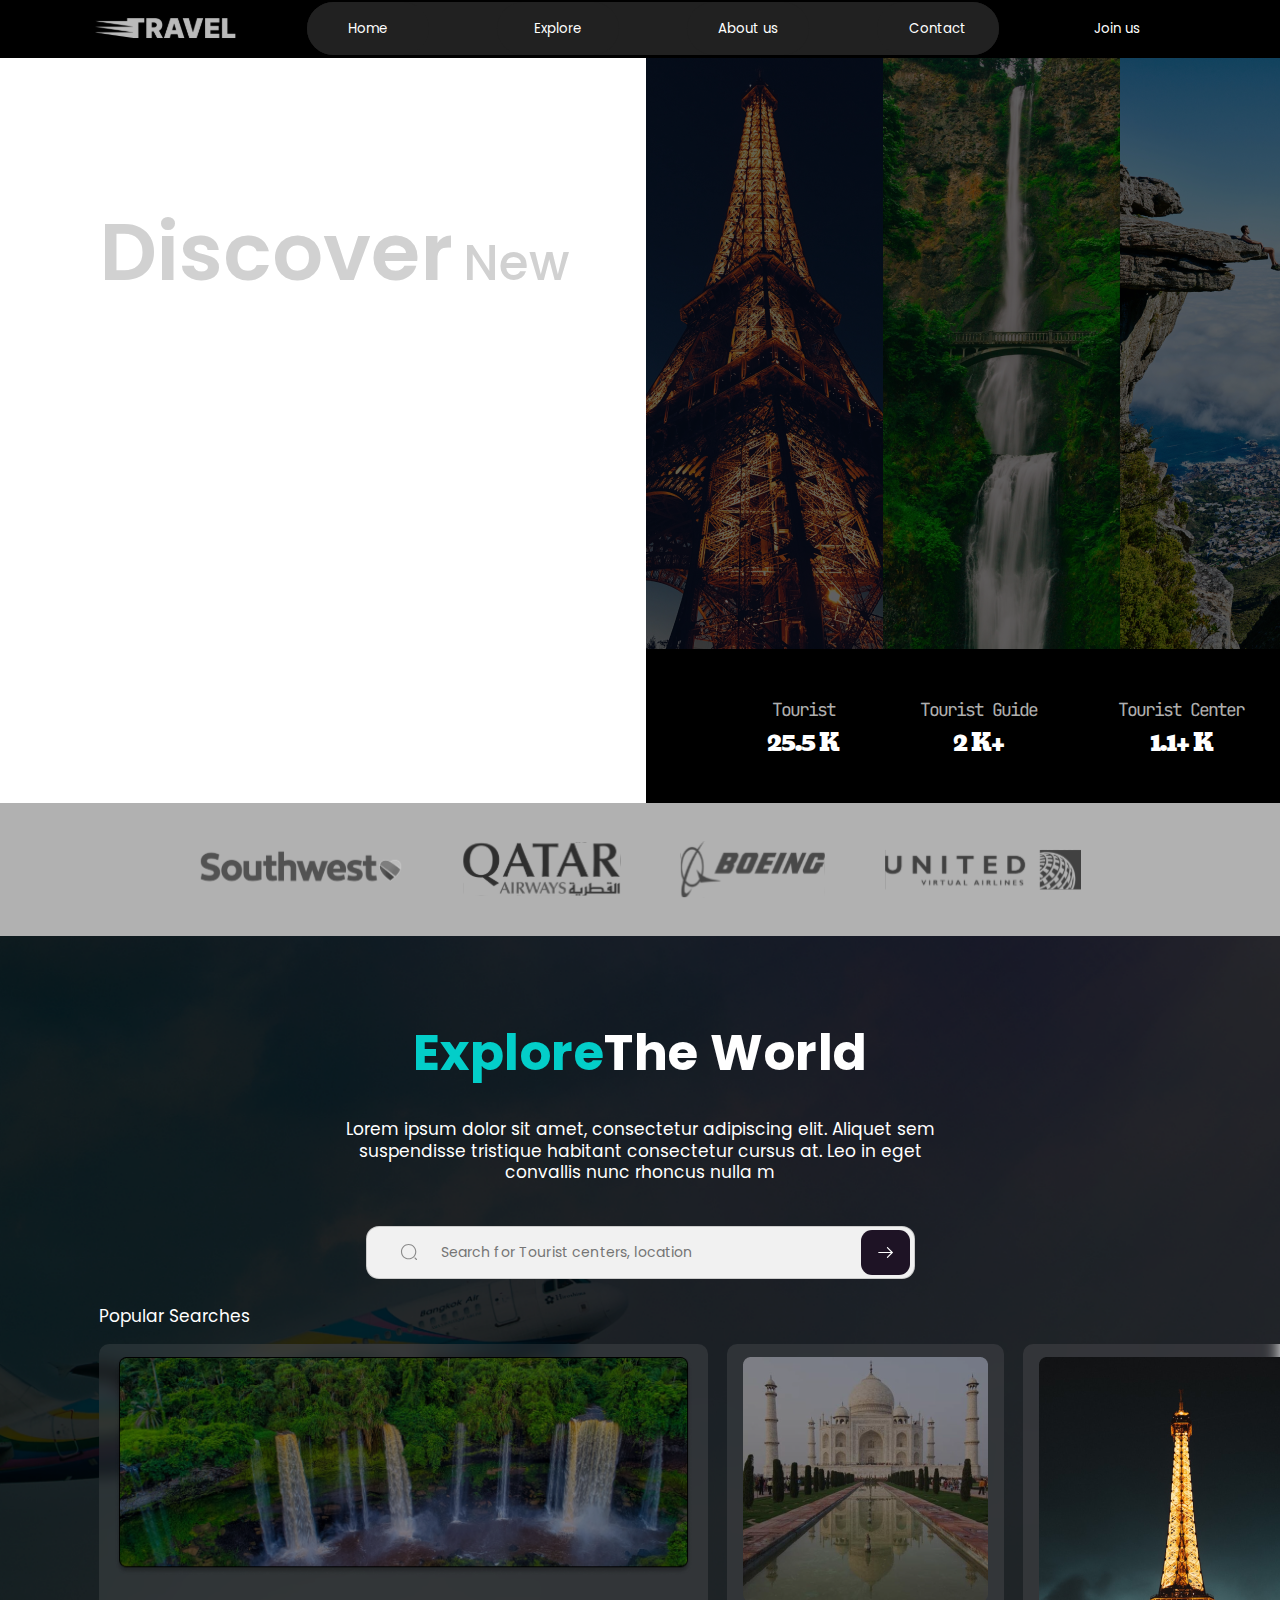
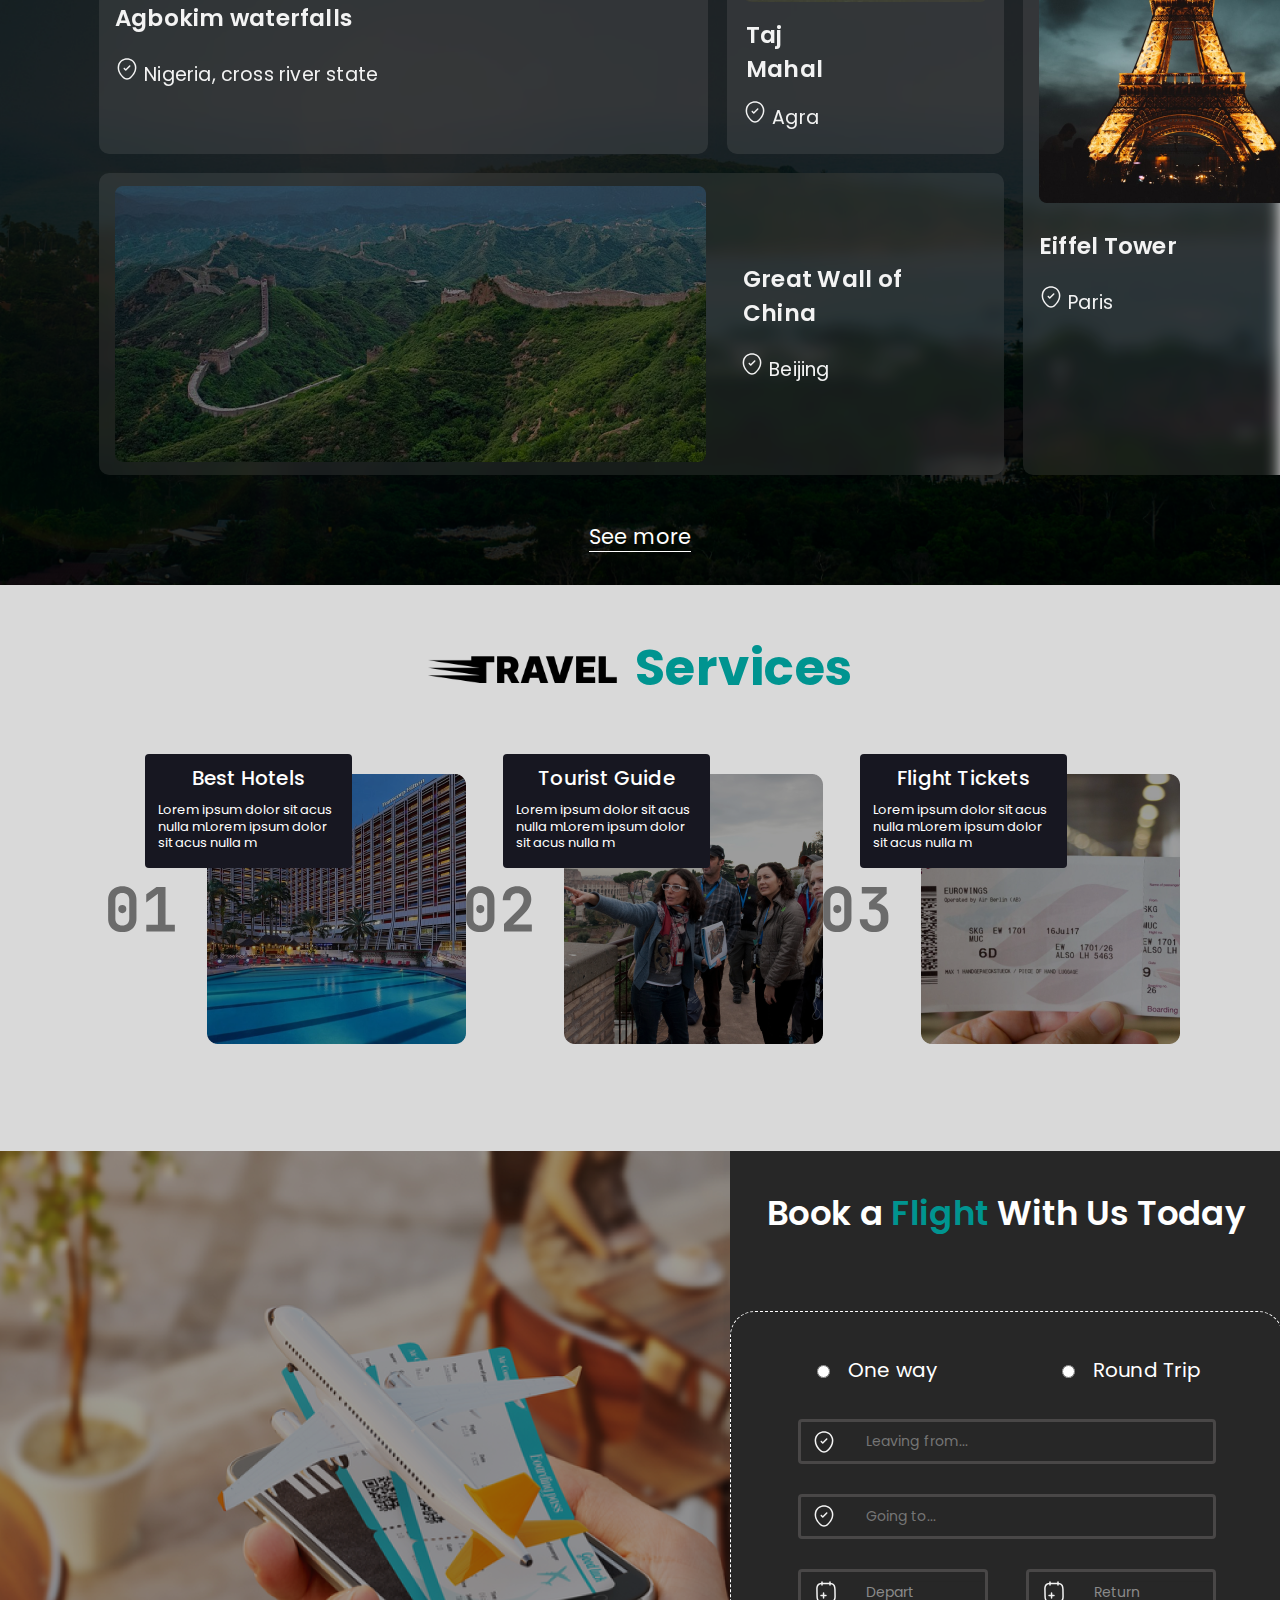
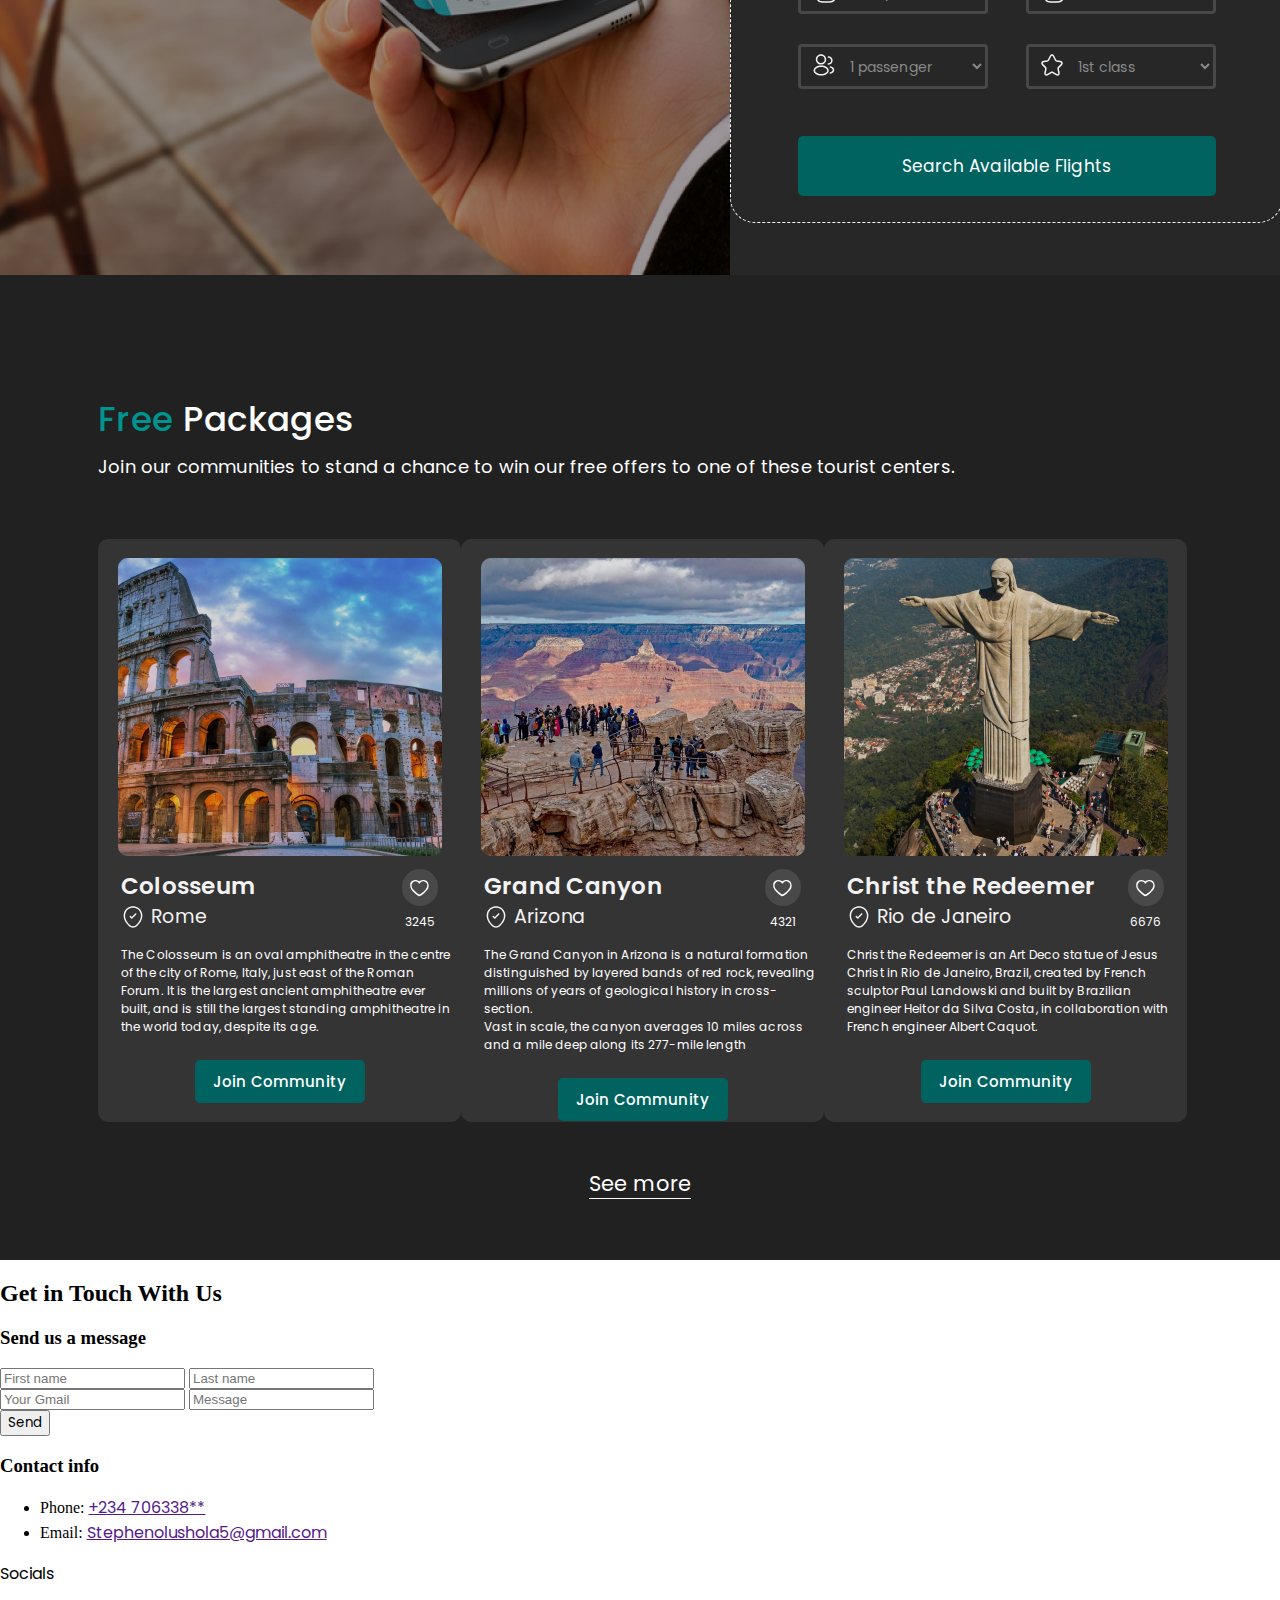
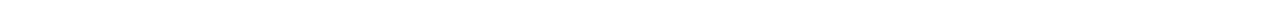
==== commit 58dc00ac: "modified:   main/index.css 	modified:   main/index.html   add:        new section contactsß" ====
--- a/main/index.html
+++ b/main/index.html
@@ -325,7 +325,7 @@
                   <select class="select-type-class" name="type-class">
                     <option value="1st class">1st class</option>
                     <option value="2nd class">2nd class</option>
-                    <option value="VIP class">VIP</option>
+                    <option value="VIP class">VIP class</option>
                   </select>
                 </div>
               </div>
@@ -420,6 +420,31 @@
           </div>
         </div>
       </section>
+      <section id="contacts">
+        <div class="heading-green">
+          <h2>Get in Touch With Us</h2>
+        </div>
+        <div class="form-to-fill">
+          <h3>Send us a message</h3>
+          <div class="name-surname">
+            <input type="text" class="first-name" placeholder="First name" />
+            <input type="text" class="last-name" placeholder="Last name" />
+          </div>
+          <input type="email" class="email" placeholder="Your Gmail" />
+          <input type="text" class="message" placeholder="Message" />
+        </div>
+        <button class="send">Send</button>
+        <div class="contact-info">
+          <h3>Contact info</h3>
+          <ul>
+            <li>Phone: <a href="">+234 706338**</a></li>
+            <li>Email: <a href="">Stephenolushola5@gmail.com</a></li>
+          </ul>
+          <p>Socials</p>
+          <div class="icons-soc"></div>
+        </div>
+      </section>
     </main>
+    <footer></footer>
   </body>
 </html>
--- a/main/index.css
+++ b/main/index.css
@@ -223,6 +223,7 @@
   background-repeat: no-repeat;
   padding-left: 99px;
   padding-right: 99px;
+  background-size: cover;
 }
 .ex-head {
   display: flex;
@@ -492,9 +493,10 @@
 #booking {
   display: flex;
   background: #272727;
+  justify-content: space-between;
 }
 .section-form-booking {
-  margin-left: 114px;
+  margin-right: 100px;
   display: flex;
   flex-direction: column;
   align-items: center;
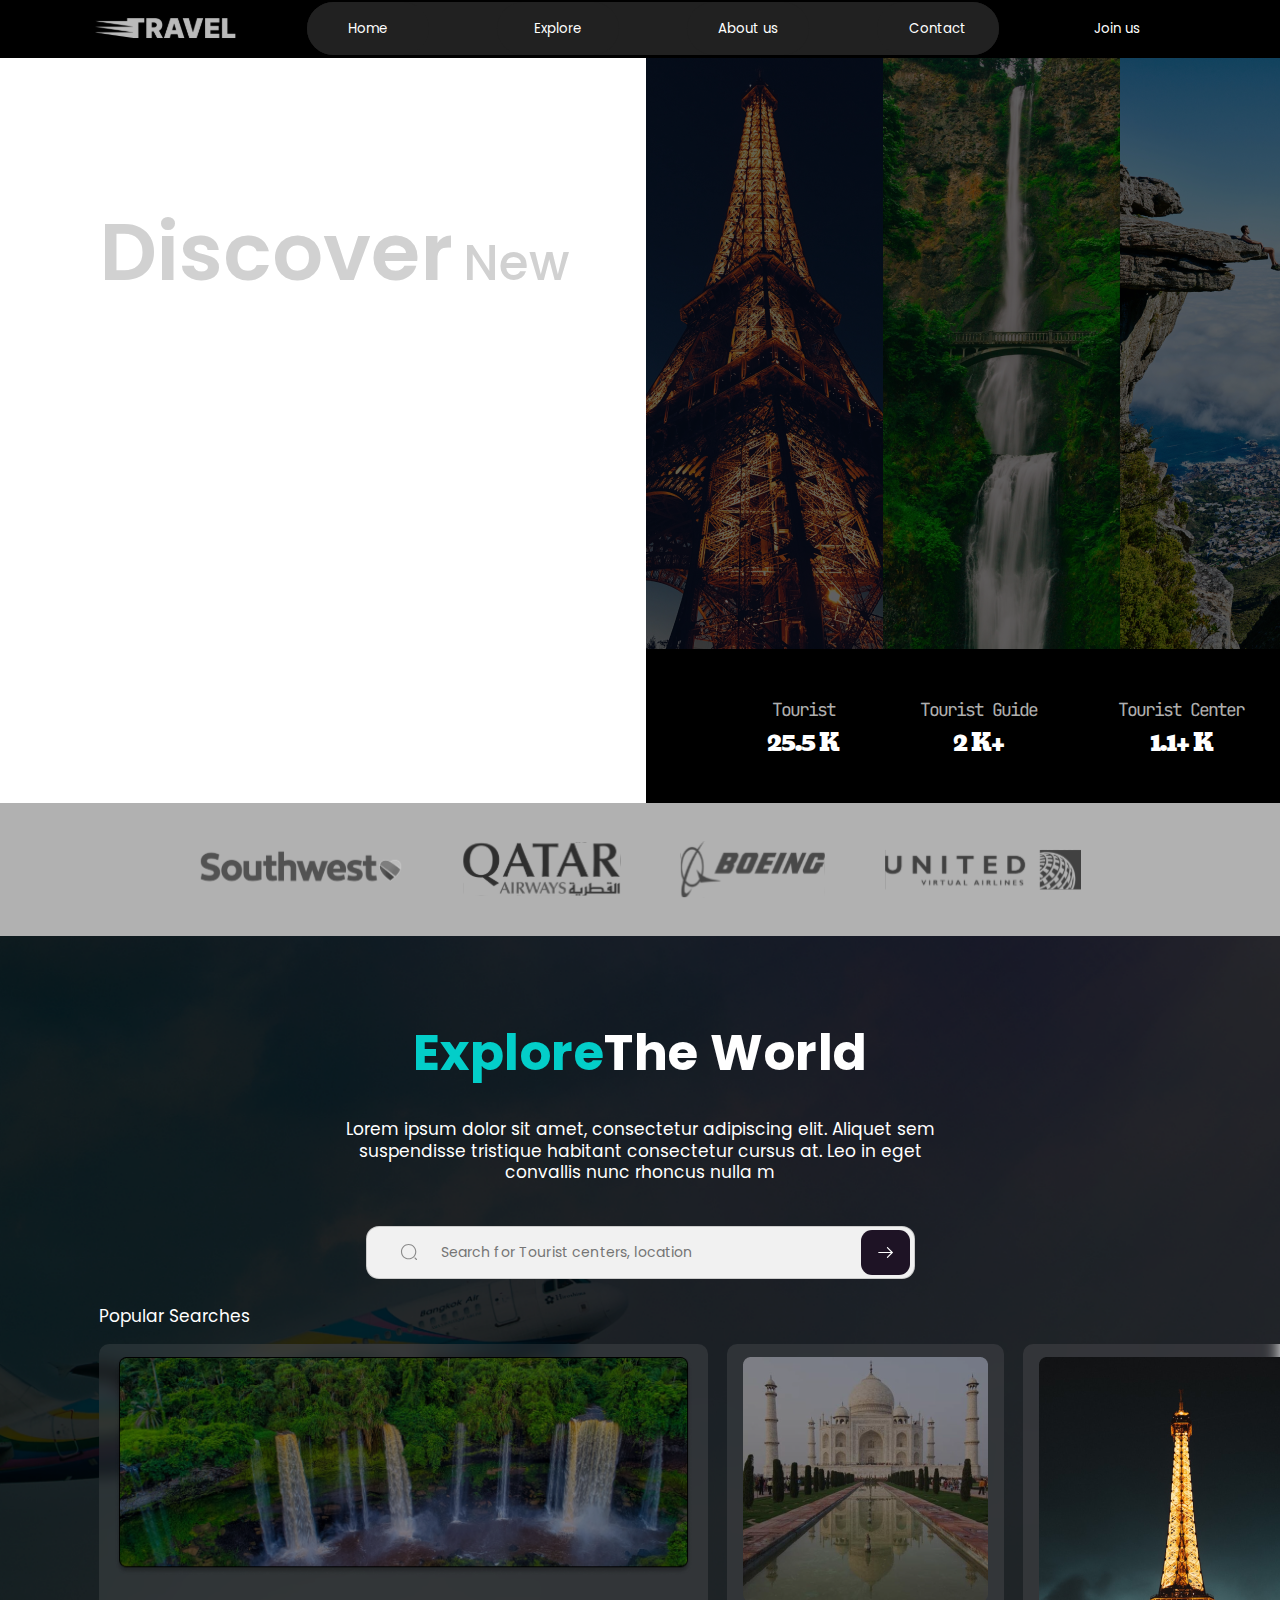
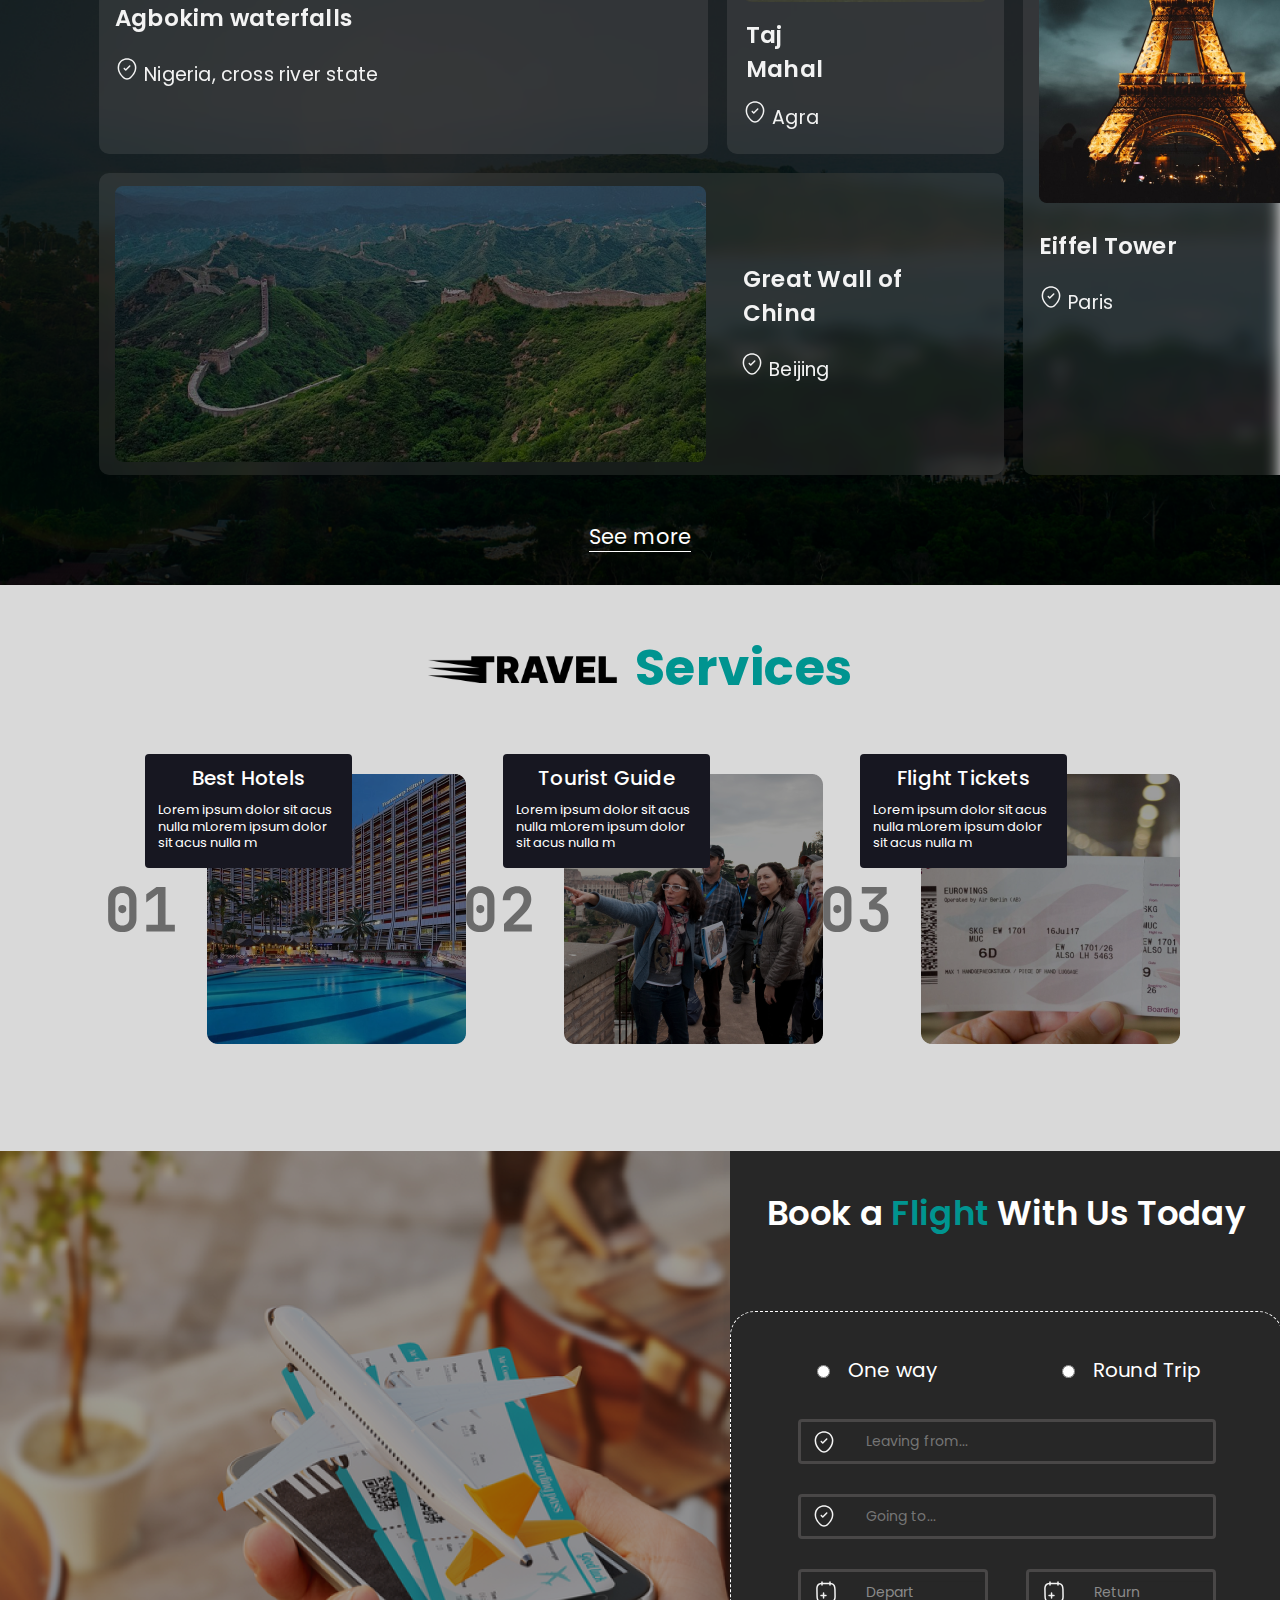
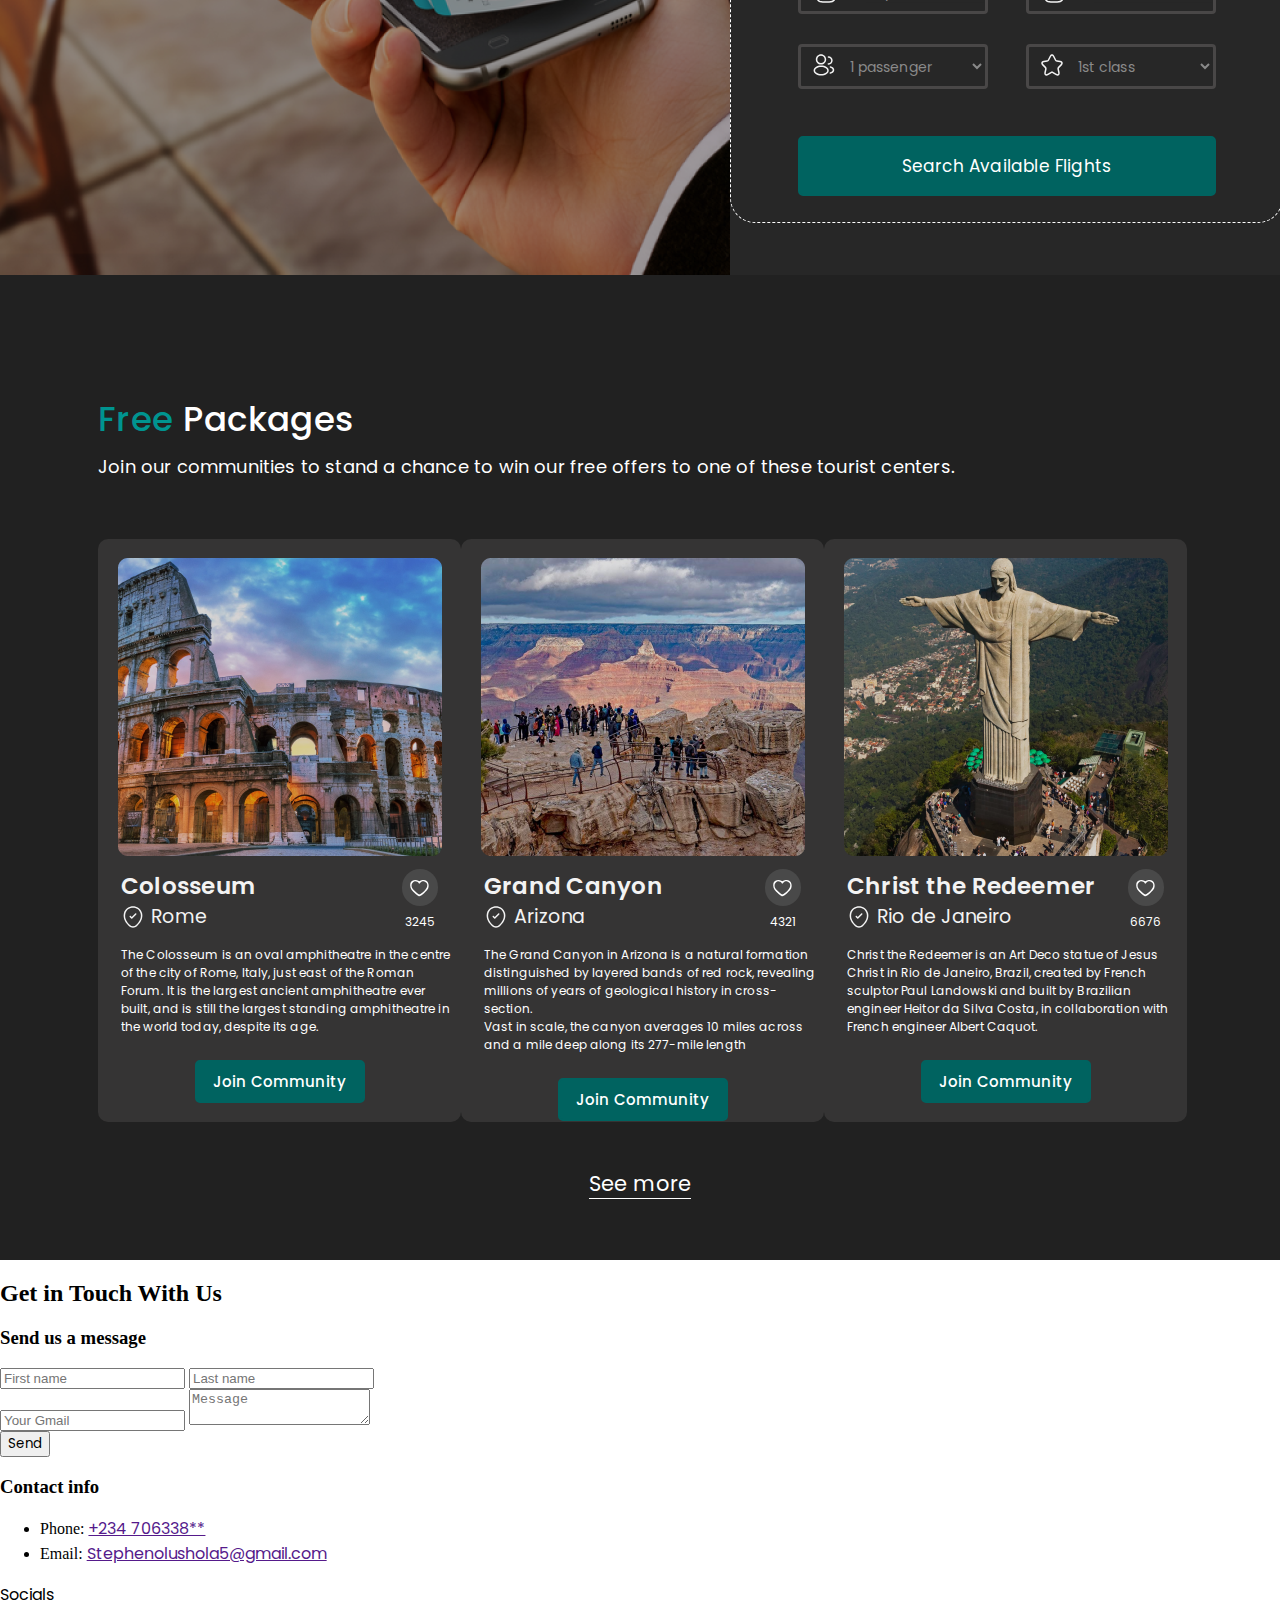
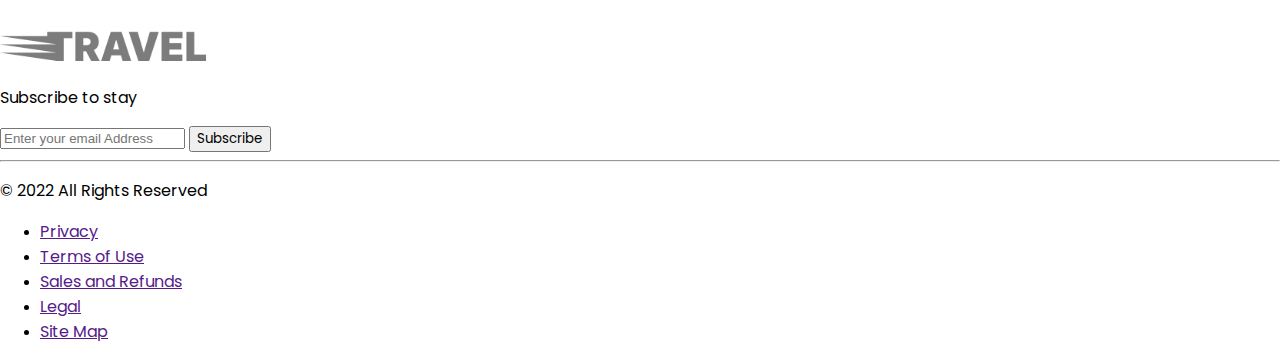
==== commit 485bfce1: "new file:   main/img/Footer 12.png 	new file:   main/img/TRAVEL.html 	new file:   main/img/TRAVEL_fi" ====
--- a/main/index.html
+++ b/main/index.html
@@ -424,27 +424,68 @@
         <div class="heading-green">
           <h2>Get in Touch With Us</h2>
         </div>
-        <div class="form-to-fill">
+        <div class="contacts-form">
           <h3>Send us a message</h3>
-          <div class="name-surname">
-            <input type="text" class="first-name" placeholder="First name" />
-            <input type="text" class="last-name" placeholder="Last name" />
-          </div>
-          <input type="email" class="email" placeholder="Your Gmail" />
-          <input type="text" class="message" placeholder="Message" />
-        </div>
-        <button class="send">Send</button>
-        <div class="contact-info">
-          <h3>Contact info</h3>
+          <div class="form-to-fill">
+            <div class="name-surname">
+              <input type="text" class="first-name" placeholder="First name" />
+              <input type="text" class="last-name" placeholder="Last name" />
+            </div>
+            <input type="email" class="email" placeholder="Your Gmail" />
+            <textarea class="message" placeholder="Message"></textarea>
+          </div>
+          <button class="send">Send</button>
+        </div>
+        <div class="contact-wrapper">
+          <div class="contacts-info">
+            <h3>Contact info</h3>
+            <ul>
+              <li>Phone: <a href="" class="phone-to">+234 706338**</a></li>
+              <li>
+                Email: <a href="" class="mail-to">Stephenolushola5@gmail.com</a>
+              </li>
+            </ul>
+            <p>Socials</p>
+            <div class="icons-soc">
+              <a href=""><div class="instagram"></div></a>
+              <a href=""><div class="massenger"></div></a>
+              <a href=""><div class="figma"></div></a>
+              <a href=""><div class="be"></div></a>
+            </div>
+          </div>
+        </div>
+      </section>
+    </main>
+    <footer>
+      <div class="footer-wrapper">
+        <div class="logo-footer">
+          <img src="svg/TRAVEL LOGO 1 (2).svg" alt="logo" />
+        </div>
+        <div class="subscribe">
+          <p>Subscribe to stay</p>
+          <div class="search-footer">
+            <input
+              type="text"
+              class="email-adress"
+              placeholder="Enter your email Address"
+            />
+            <button class="subscribe-btn">Subscribe</button>
+          </div>
+        </div>
+      </div>
+      <hr />
+      <div class="policy">
+        <p>© 2022 All Rights Reserved</p>
+        <div class="all-info-footer-policy">
           <ul>
-            <li>Phone: <a href="">+234 706338**</a></li>
-            <li>Email: <a href="">Stephenolushola5@gmail.com</a></li>
+            <li><a href="">Privacy</a></li>
+            <li><a href="">Terms of Use</a></li>
+            <li><a href="">Sales and Refunds</a></li>
+            <li><a href="">Legal</a></li>
+            <li><a href="">Site Map</a></li>
           </ul>
-          <p>Socials</p>
-          <div class="icons-soc"></div>
-        </div>
-      </section>
-    </main>
-    <footer></footer>
+        </div>
+      </div>
+    </footer>
   </body>
 </html>
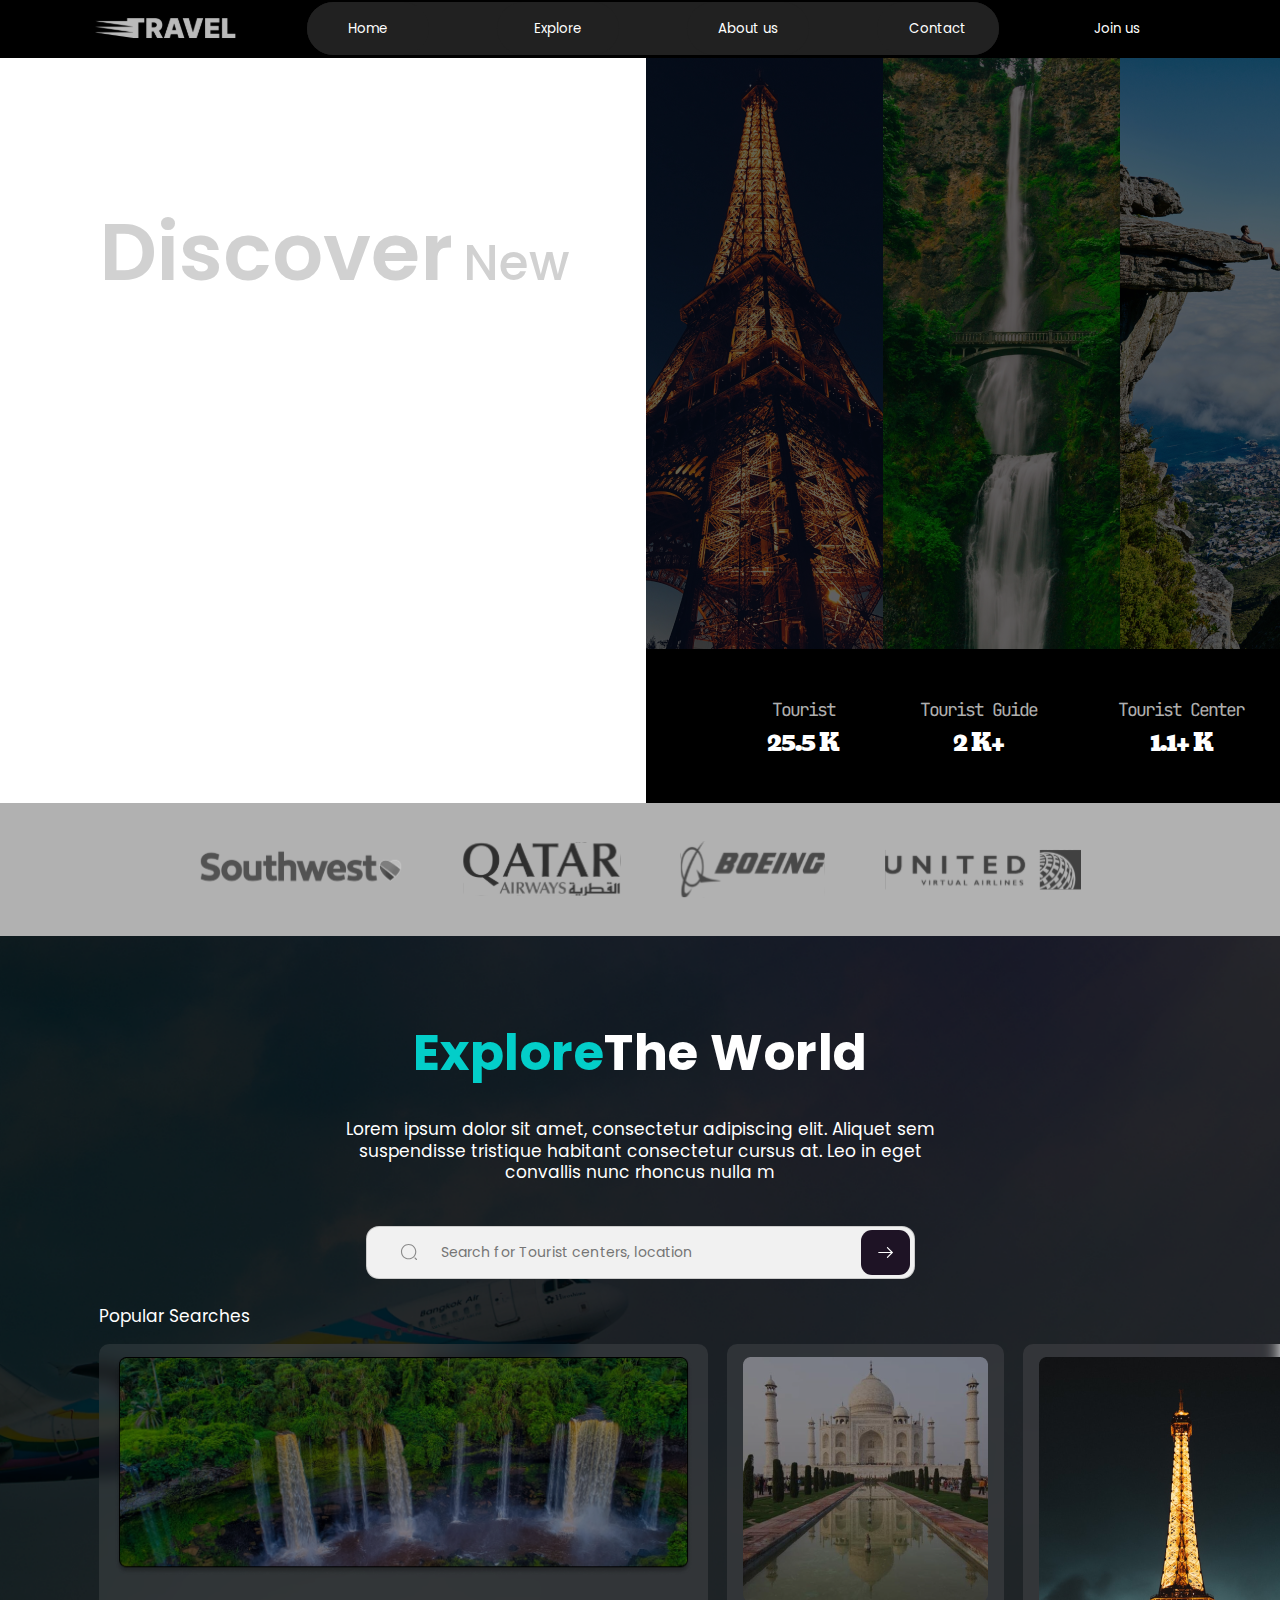
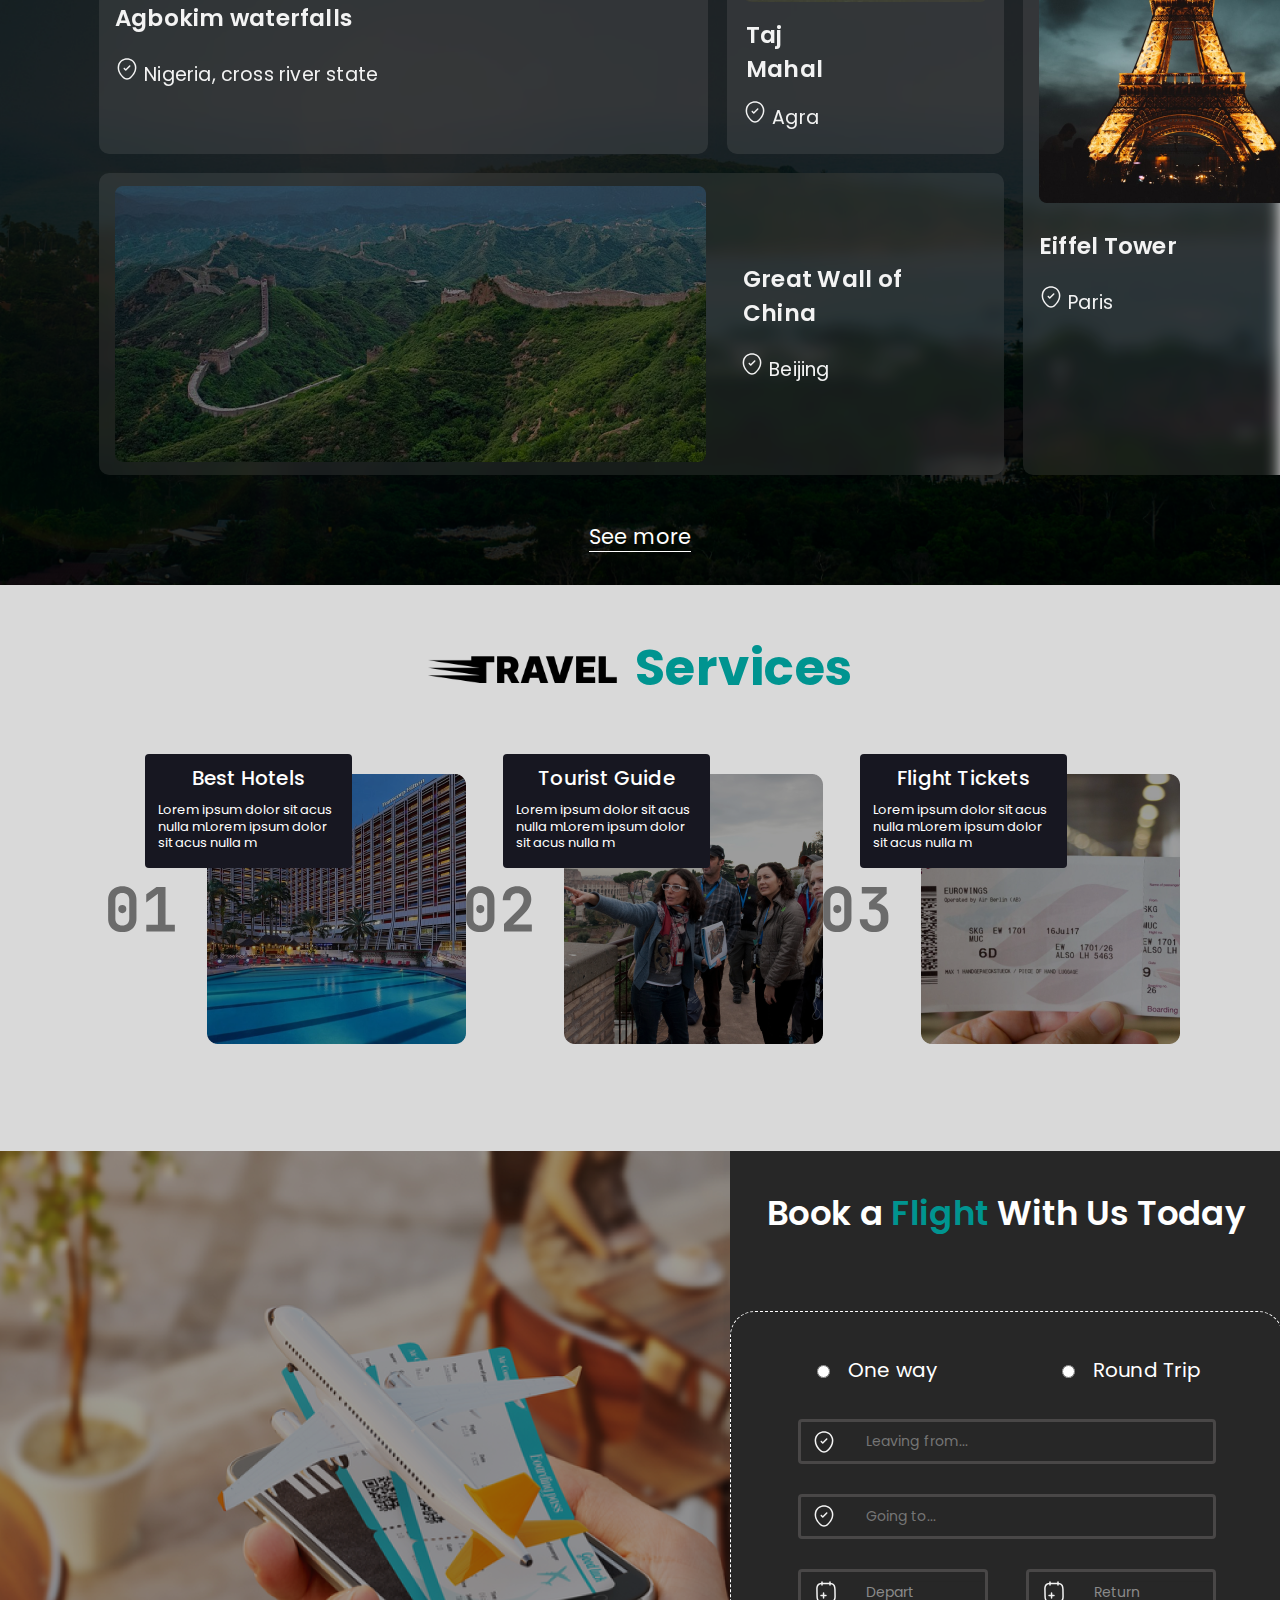
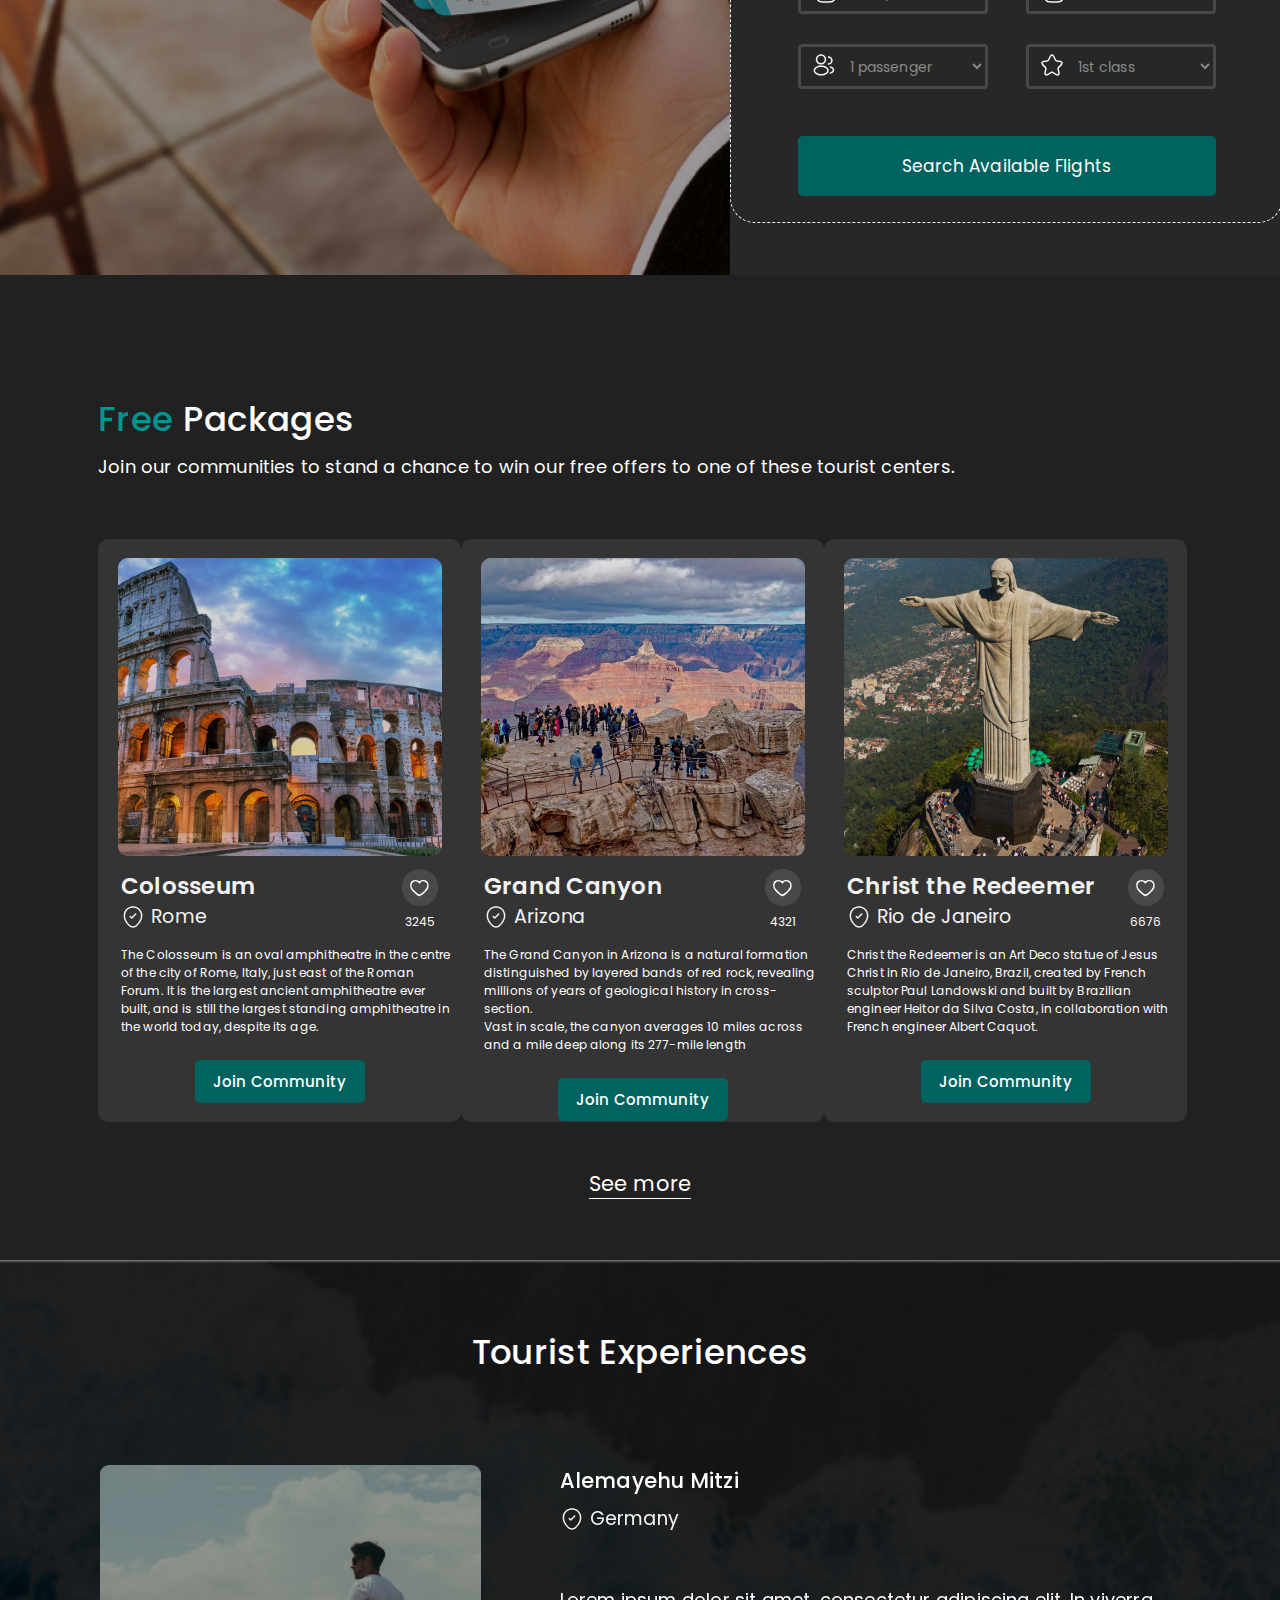
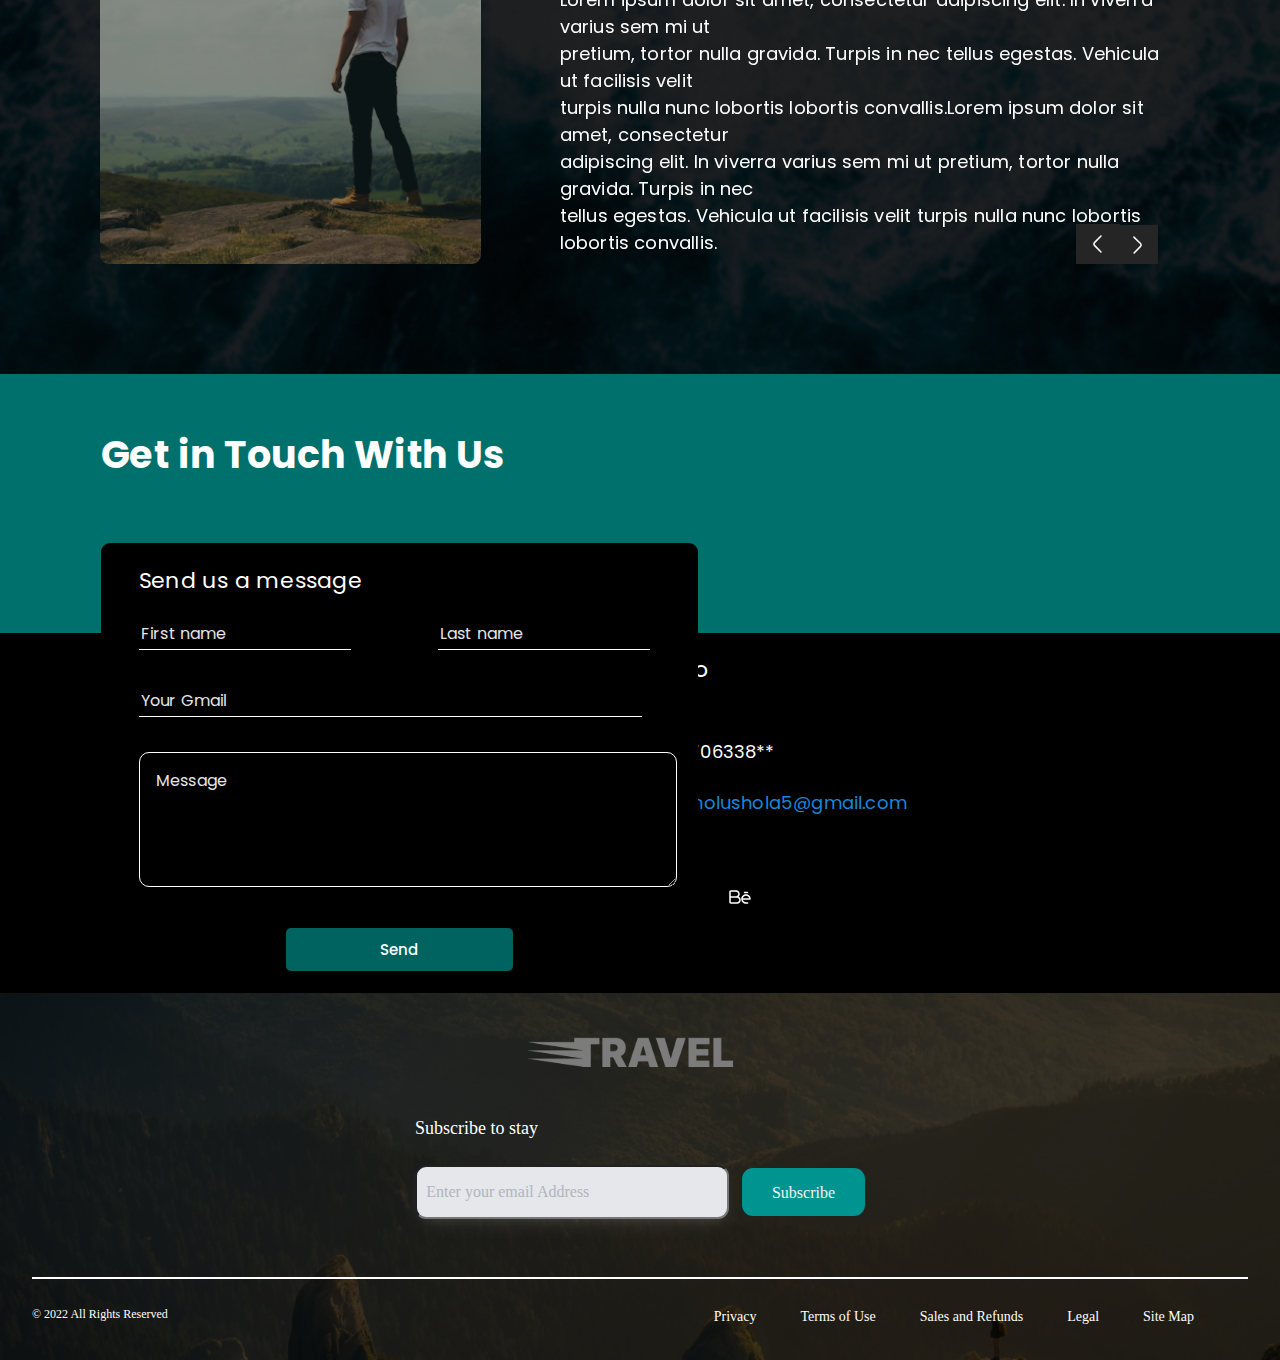
==== commit 9f1e1565: "Changes to be committed: 	deleted:    main/img/TRAVEL.html 	deleted:    main/img/TRAVEL_files/01.svg" ====
--- a/main/index.html
+++ b/main/index.html
@@ -420,6 +420,128 @@
           </div>
         </div>
       </section>
+      <section id="tourist-expiriences">
+        <h2>Tourist Experiences</h2>
+        <div class="container-slider">
+          <div class="slider">
+            <div class="slider_item">
+              <img src="img/slider-1.png" alt="Alemayehu Mitzi" />
+              <div class="second-part-of-item-slider">
+                <h3>Alemayehu Mitzi</h3>
+                <div class="geoposition-live">
+                  <img src="svg/location-tick.svg" alt="location" />
+                  <h4>Germany</h4>
+                </div>
+                <p>
+                  Lorem ipsum dolor sit amet, consectetur adipiscing elit. In
+                  viverra varius sem mi ut<br />
+                  pretium, tortor nulla gravida. Turpis in nec tellus egestas.
+                  Vehicula ut facilisis velit<br />
+                  turpis nulla nunc lobortis lobortis convallis.Lorem ipsum
+                  dolor sit amet, consectetur<br />
+                  adipiscing elit. In viverra varius sem mi ut pretium, tortor
+                  nulla gravida. Turpis in nec<br />
+                  tellus egestas. Vehicula ut facilisis velit turpis nulla nunc
+                  lobortis lobortis convallis.
+                </p>
+              </div>
+              <div class="stars-rates"></div>
+            </div>
+            <div class="slider_item">
+              <img src="img/slider-2.jpg" alt="Isabel Martez" />
+              <div class="second-part-of-item-slider">
+                <h3>Isabel Martez</h3>
+                <div class="geoposition-live">
+                  <img src="svg/location-tick.svg" alt="location" />
+                  <h4>Spain</h4>
+                </div>
+                <p>
+                  Lorem ipsum dolor sit amet, consectetur adipiscing elit. In
+                  viverra varius sem mi ut<br />
+                  pretium, tortor nulla gravida. Turpis in nec tellus egestas.
+                  Vehicula ut facilisis velit<br />
+                  turpis nulla nunc lobortis lobortis convallis.Lorem ipsum
+                  dolor sit amet, consectetur<br />
+                  adipiscing elit. In viverra varius sem mi ut pretium, tortor
+                  nulla gravida. Turpis in nec<br />
+                  tellus egestas. Vehicula ut facilisis velit turpis nulla nunc
+                  lobortis lobortis convallis.
+                </p>
+              </div>
+              <div class="stars-rates"></div>
+            </div>
+            <div class="slider_item">
+              <img src="img/slider-3.jpg" alt="Anna Yanukovec" />
+              <div class="second-part-of-item-slider">
+                <h3>Anna Yanukovec</h3>
+                <div class="geoposition-live">
+                  <img src="svg/location-tick.svg" alt="location" />
+                  <h4>Ukraine</h4>
+                </div>
+                <p>
+                  Lorem ipsum dolor sit amet, consectetur adipiscing elit. In
+                  viverra varius sem mi ut<br />
+                  pretium, tortor nulla gravida. Turpis in nec tellus egestas.
+                  Vehicula ut facilisis velit<br />
+                  turpis nulla nunc lobortis lobortis convallis.Lorem ipsum
+                  dolor sit amet, consectetur<br />
+                  adipiscing elit. In viverra varius sem mi ut pretium, tortor
+                  nulla gravida. Turpis in nec<br />
+                  tellus egestas. Vehicula ut facilisis velit turpis nulla nunc
+                  lobortis lobortis convallis.
+                </p>
+              </div>
+              <div class="stars-rates"></div>
+            </div>
+            <div class="slider_item">
+              <img src="img/slider-4.jpeg" alt="Philippe Lino" />
+              <div class="second-part-of-item-slider">
+                <h3>Philippe Lino</h3>
+                <div class="geoposition-live">
+                  <img src="svg/location-tick.svg" alt="location" />
+                  <h4>France</h4>
+                </div>
+                <p>
+                  Lorem ipsum dolor sit amet, consectetur adipiscing elit. In
+                  viverra varius sem mi ut<br />
+                  pretium, tortor nulla gravida. Turpis in nec tellus egestas.
+                  Vehicula ut facilisis velit<br />
+                  turpis nulla nunc lobortis lobortis convallis.Lorem ipsum
+                  dolor sit amet, consectetur<br />
+                  adipiscing elit. In viverra varius sem mi ut pretium, tortor
+                  nulla gravida. Turpis in nec<br />
+                  tellus egestas. Vehicula ut facilisis velit turpis nulla nunc
+                  lobortis lobortis convallis.
+                </p>
+              </div>
+              <div class="stars-rates"></div>
+            </div>
+            <div class="slider_item">
+              <img src="img/slider-5.jpeg" alt="Nikoletta Russo" />
+              <div class="second-part-of-item-slider">
+                <h3>Nikoletta Russo</h3>
+                <div class="geoposition-live">
+                  <img src="svg/location-tick.svg" alt="location" />
+                  <h4>Italy</h4>
+                </div>
+                <p>
+                  Lorem ipsum dolor sit amet, consectetur adipiscing elit. In
+                  viverra varius sem mi ut<br />
+                  pretium, tortor nulla gravida. Turpis in nec tellus egestas.
+                  Vehicula ut facilisis velit<br />
+                  turpis nulla nunc lobortis lobortis convallis.Lorem ipsum
+                  dolor sit amet, consectetur<br />
+                  adipiscing elit. In viverra varius sem mi ut pretium, tortor
+                  nulla gravida. Turpis in nec<br />
+                  tellus egestas. Vehicula ut facilisis velit turpis nulla nunc
+                  lobortis lobortis convallis.
+                </p>
+              </div>
+              <div class="stars-rates"></div>
+            </div>
+          </div>
+        </div>
+      </section>
       <section id="contacts">
         <div class="heading-green">
           <h2>Get in Touch With Us</h2>
@@ -487,5 +609,9 @@
         </div>
       </div>
     </footer>
+    <script src="https://code.jquery.com/jquery-3.6.1.min.js
+    "></script>
+    <script src="js/slick.min.js"></script>
+    <script src="js/slider.js"></script>
   </body>
 </html>
--- a/main/index.css
+++ b/main/index.css
@@ -972,3 +972,466 @@
   justify-content: center;
   margin-bottom: 7px;
 }
+/*Tourist-Expiriences*/
+.slider_item {
+  display: flex;
+}
+#tourist-expiriences > h2 {
+  font-family: "Poppins";
+  font-style: normal;
+  font-weight: 500;
+  font-size: 34px;
+  line-height: 51px;
+  letter-spacing: 0.01em;
+  color: #ffffff;
+  margin-top: 0px;
+  padding-top: 67px;
+  text-align: center;
+  margin-bottom: 87px;
+}
+#tourist-expiriences {
+  background: url(img/fon-tourist.png);
+  background-repeat: no-repeat;
+}
+.container-slider {
+  padding-left: 100px;
+  padding-right: 100px;
+  padding-bottom: 110px;
+}
+.slider_item > img {
+  border-radius: 9px;
+}
+.second-part-of-item-slider {
+  padding-left: 79px;
+}
+.second-part-of-item-slider > h3 {
+  font-family: "Poppins";
+  font-style: normal;
+  font-weight: 500;
+  font-size: 21px;
+  line-height: 32px;
+  letter-spacing: 0.01em;
+  color: #ffffff;
+  margin-top: 0px;
+  margin-bottom: 8px;
+}
+.geoposition-live {
+  display: flex;
+  align-items: center;
+  margin-bottom: 53px;
+}
+
+.geoposition-live > h4 {
+  font-family: "Poppins";
+  font-style: normal;
+  font-weight: 400;
+  font-size: 19px;
+  line-height: 28px;
+  letter-spacing: 0.01em;
+  color: #f3f3f3;
+  padding-left: 6px;
+  margin-top: 0px;
+  margin-bottom: 0px;
+}
+.second-part-of-item-slider > p {
+  font-family: "Poppins";
+  font-style: normal;
+  font-weight: 400;
+  font-size: 18px;
+  line-height: 27px;
+  letter-spacing: 0.01em;
+  color: #ffffff;
+  margin: 0px;
+}
+.slick-list {
+  overflow: hidden;
+}
+.slick-track {
+  display: flex;
+}
+.slider {
+  position: relative;
+}
+.slider > .slick-arrow {
+  position: absolute;
+  top: 90%;
+  right: 2%;
+  z-index: 10;
+  font-size: 0;
+}
+.slider > .slick-prev {
+  right: 5.6%;
+  background: url(svg/arrow-left.svg);
+  width: 44px;
+  height: 40px;
+  border: none;
+  cursor: pointer;
+  transition: 0.5s;
+}
+.slider > .slick-next {
+  background: url(svg/arrow-right-slider.svg);
+  width: 44px;
+  height: 40px;
+  border: none;
+  cursor: pointer;
+  transition: 0.5s;
+}
+.slider > .slick-next:hover {
+  background: url(svg/arrow-right-hover.svg);
+}
+.slider > .slick-prev:hover {
+  background: url(svg/arrow-left-hover.svg);
+}
+/*Contacts*/
+#contacts {
+  position: relative;
+}
+.heading-green {
+  background-color: #00706d;
+}
+.heading-green > h2 {
+  margin: 0;
+  font-family: "Poppins";
+  font-style: normal;
+  font-weight: 700;
+  font-size: 38px;
+  line-height: 57px;
+  letter-spacing: 0.01em;
+  color: #ffffff;
+  padding: 52px 0px 150px 101px;
+}
+.contacts-form {
+  width: 597px;
+  height: 450px;
+  background: rgb(0, 0, 0);
+  border-radius: 9px 9px 0px 0px;
+  position: absolute;
+  top: 169px;
+  left: 101px;
+}
+.form-to-fill {
+  padding: 0px 39px 37px 38px;
+}
+.contacts-form > h3 {
+  font-family: "Poppins";
+  font-style: normal;
+  font-weight: 400;
+  font-size: 22px;
+  line-height: 33px;
+  letter-spacing: 0.01em;
+  color: #ffffff;
+  padding: 21px 0px 20px 38px;
+  margin: 0px;
+}
+.first-name {
+  width: 208px;
+  height: 30px;
+  background-color: rgb(0, 0, 0);
+  font-family: "Poppins";
+  font-style: normal;
+  font-weight: 400;
+  font-size: 16px;
+  line-height: 24px;
+  letter-spacing: 0.01em;
+  color: #e6e6e6;
+  border: none;
+  border-bottom: 1px solid #ffffff;
+  margin-right: 83px;
+  margin-bottom: 34px;
+}
+.last-name {
+  width: 208px;
+  height: 30px;
+  background-color: rgb(0, 0, 0);
+  font-family: "Poppins";
+  font-style: normal;
+  font-weight: 400;
+  font-size: 16px;
+  line-height: 24px;
+  letter-spacing: 0.01em;
+  color: #e6e6e6;
+  border: none;
+  border-bottom: 1px solid #ffffff;
+}
+.email {
+  width: 499px;
+  height: 30px;
+  background-color: rgb(0, 0, 0);
+  font-family: "Poppins";
+  font-style: normal;
+  font-weight: 400;
+  font-size: 16px;
+  line-height: 24px;
+  letter-spacing: 0.01em;
+  color: #e6e6e6;
+  border: none;
+  border-bottom: 1px solid #ffffff;
+  margin-bottom: 35px;
+}
+.message {
+  width: 520px;
+  height: 117px;
+  border-radius: 10px;
+  background-color: rgb(0, 0, 0);
+  font-family: "Poppins";
+  font-style: normal;
+  font-weight: 400;
+  font-size: 16px;
+  line-height: 24px;
+  letter-spacing: 0.01em;
+  color: #e6e6e6;
+  border: 1px solid #ffffff;
+  padding: 16px 0px 0px 16px;
+}
+.message::placeholder {
+  color: #e6e6e6;
+}
+.email::placeholder {
+  color: #e6e6e6;
+}
+.first-name::placeholder {
+  color: #e6e6e6;
+}
+.last-name::placeholder {
+  color: #e6e6e6;
+}
+.send {
+  font-family: "Poppins";
+  font-style: normal;
+  font-weight: 500;
+  font-size: 15px;
+  line-height: 22px;
+  letter-spacing: 0.01em;
+  color: #ffffff;
+  width: 227px;
+  height: 43px;
+  background: #006360;
+  border-radius: 5px;
+  border: 3px solid #006360;
+  cursor: pointer;
+  margin-left: 185px;
+  transition: 0.4s;
+}
+.send:hover {
+  background: #000000;
+}
+.contact-wrapper {
+  height: 360px;
+  background: #000000;
+  display: flex;
+  justify-content: end;
+}
+.contacts-info {
+  margin-right: 373px;
+}
+.contacts-info > h3 {
+  font-family: "Poppins";
+  font-style: normal;
+  font-weight: 400;
+  font-size: 22px;
+  line-height: 33px;
+  letter-spacing: 0.01em;
+  color: #ffffff;
+  margin-top: 20px;
+  margin-bottom: 52px;
+}
+.contacts-info > ul {
+  list-style: none;
+  padding: 0;
+  margin: 0;
+}
+.contacts-info > ul > li {
+  font-family: "Poppins";
+  font-style: normal;
+  font-weight: 400;
+  font-size: 18px;
+  line-height: 27px;
+  letter-spacing: 0.01em;
+  color: #ffffff;
+  margin-bottom: 24px;
+}
+.contacts-info > ul > li > a {
+  margin-left: 5px;
+  text-decoration: none;
+}
+.phone-to {
+  color: white;
+}
+.mail-to {
+  color: #1588dc;
+}
+.contacts-info > p {
+  font-family: "Poppins";
+  font-style: normal;
+  font-weight: 400;
+  font-size: 18px;
+  line-height: 27px;
+  letter-spacing: 0.01em;
+  color: #ffffff;
+  margin-top: 0px;
+  margin-bottom: 18px;
+}
+.instagram {
+  width: 24px;
+  height: 24px;
+  background: url(svg/instagram.svg);
+  cursor: pointer;
+  transition: 0.5s;
+}
+.instagram:hover {
+  background: url(svg/instagram-hover.svg);
+}
+.massenger {
+  width: 24px;
+  height: 24px;
+  background: url(svg/messenger.svg);
+  cursor: pointer;
+  transition: 0.5s;
+  margin-left: 30px;
+}
+.massenger:hover {
+  background: url(svg/messenger-c0ver.svg);
+}
+.figma {
+  width: 24px;
+  height: 24px;
+  background: url(svg/figma.svg);
+  cursor: pointer;
+  transition: 0.5s;
+  margin-left: 30px;
+}
+.figma:hover {
+  background: url(svg/figma-cover.svg);
+}
+.be {
+  width: 24px;
+  height: 24px;
+  background: url(svg/be.svg);
+  cursor: pointer;
+  transition: 0.5s;
+  margin-left: 30px;
+}
+.be:hover {
+  background: url(svg/be-cover.svg);
+}
+.icons-soc {
+  display: flex;
+}
+/*Footer*/
+footer {
+  background: url(img/Footer\ 12.png);
+  background-repeat: no-repeat;
+  background-size: cover;
+}
+.footer-wrapper {
+  display: flex;
+  flex-direction: column;
+  align-items: center;
+}
+.logo-footer {
+  padding-top: 36px;
+  padding-bottom: 43px;
+}
+
+.subscribe > p {
+  font-family: "Roboto";
+  font-style: normal;
+  font-weight: 400;
+  font-size: 18px;
+  line-height: 21px;
+  color: #ffffff;
+  margin-top: 0px;
+  margin-bottom: 26px;
+}
+.email-adress {
+  width: 298.76px;
+  height: 48px;
+  background: #e5e7eb;
+  box-shadow: 0px 6px 12px -6px rgba(255, 255, 255, 0.12),
+    0px 8px 24px -4px rgba(255, 255, 255, 0.08);
+  border-radius: 11px;
+  font-family: "Roboto";
+  font-style: normal;
+  font-weight: 400;
+  font-size: 16px;
+  line-height: 19px;
+  display: flex;
+  align-items: center;
+  color: #b1b5bb;
+  padding-left: 9.3px;
+}
+.email-adress::placeholder {
+  font-family: "Roboto";
+  font-style: normal;
+  font-weight: 400;
+  font-size: 16px;
+  line-height: 19px;
+  display: flex;
+  align-items: center;
+  color: #b1b5bb;
+}
+.search-footer {
+  display: flex;
+  align-items: center;
+}
+.subscribe-btn {
+  margin-left: 13px;
+  width: 123px;
+  height: 48px;
+  background: #009490;
+  border-radius: 11px;
+  font-family: "Roboto";
+  font-style: normal;
+  font-weight: 400;
+  font-size: 16px;
+  line-height: 19px;
+  text-align: center;
+  color: #f3f3f3;
+  border: 3px solid #009490;
+  cursor: pointer;
+  transition: 0.5s;
+}
+.subscribe-btn:hover {
+  background: rgba(254, 245, 245, 0.09);
+}
+.subscribe {
+  margin-bottom: 58px;
+}
+.policy {
+  display: flex;
+  justify-content: space-between;
+}
+.policy > p {
+  font-family: "Roboto";
+  font-style: normal;
+  font-weight: 300;
+  font-size: 12px;
+  line-height: 14px;
+  color: #ffffff;
+  padding-left: 32px;
+  margin-top: 28px;
+  margin-bottom: 35px;
+}
+.all-info-footer-policy > ul {
+  list-style: none;
+  padding-right: 86px;
+  margin-top: 28px;
+  margin-bottom: 35px;
+}
+.all-info-footer-policy > ul > li {
+  display: inline;
+  margin-left: 40px;
+}
+.all-info-footer-policy > ul > li > a {
+  font-family: "Roboto";
+  font-style: normal;
+  font-weight: 400;
+  font-size: 14px;
+  line-height: 16px;
+  color: #ffffff;
+  text-decoration: none;
+}
+hr {
+  border: 1px solid #ffffff;
+  margin: 0px 32px 0px 32px;
+}
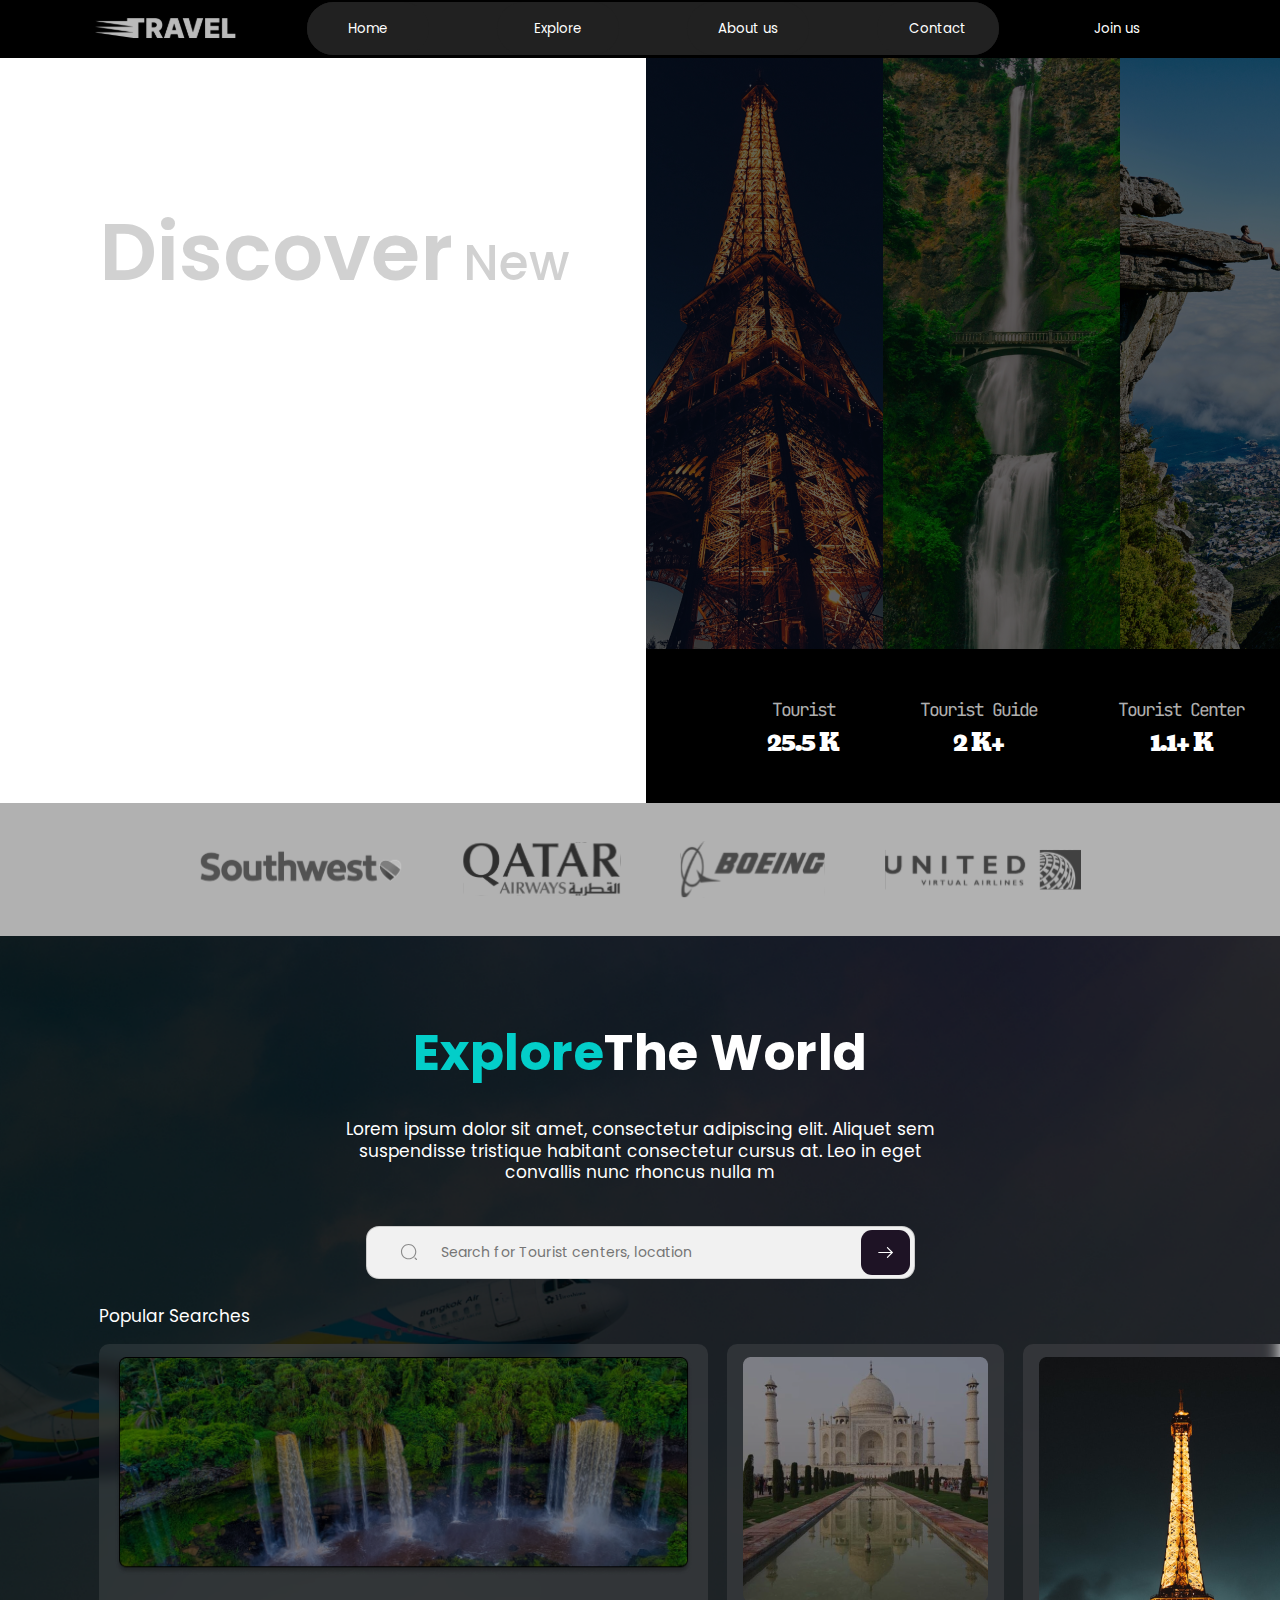
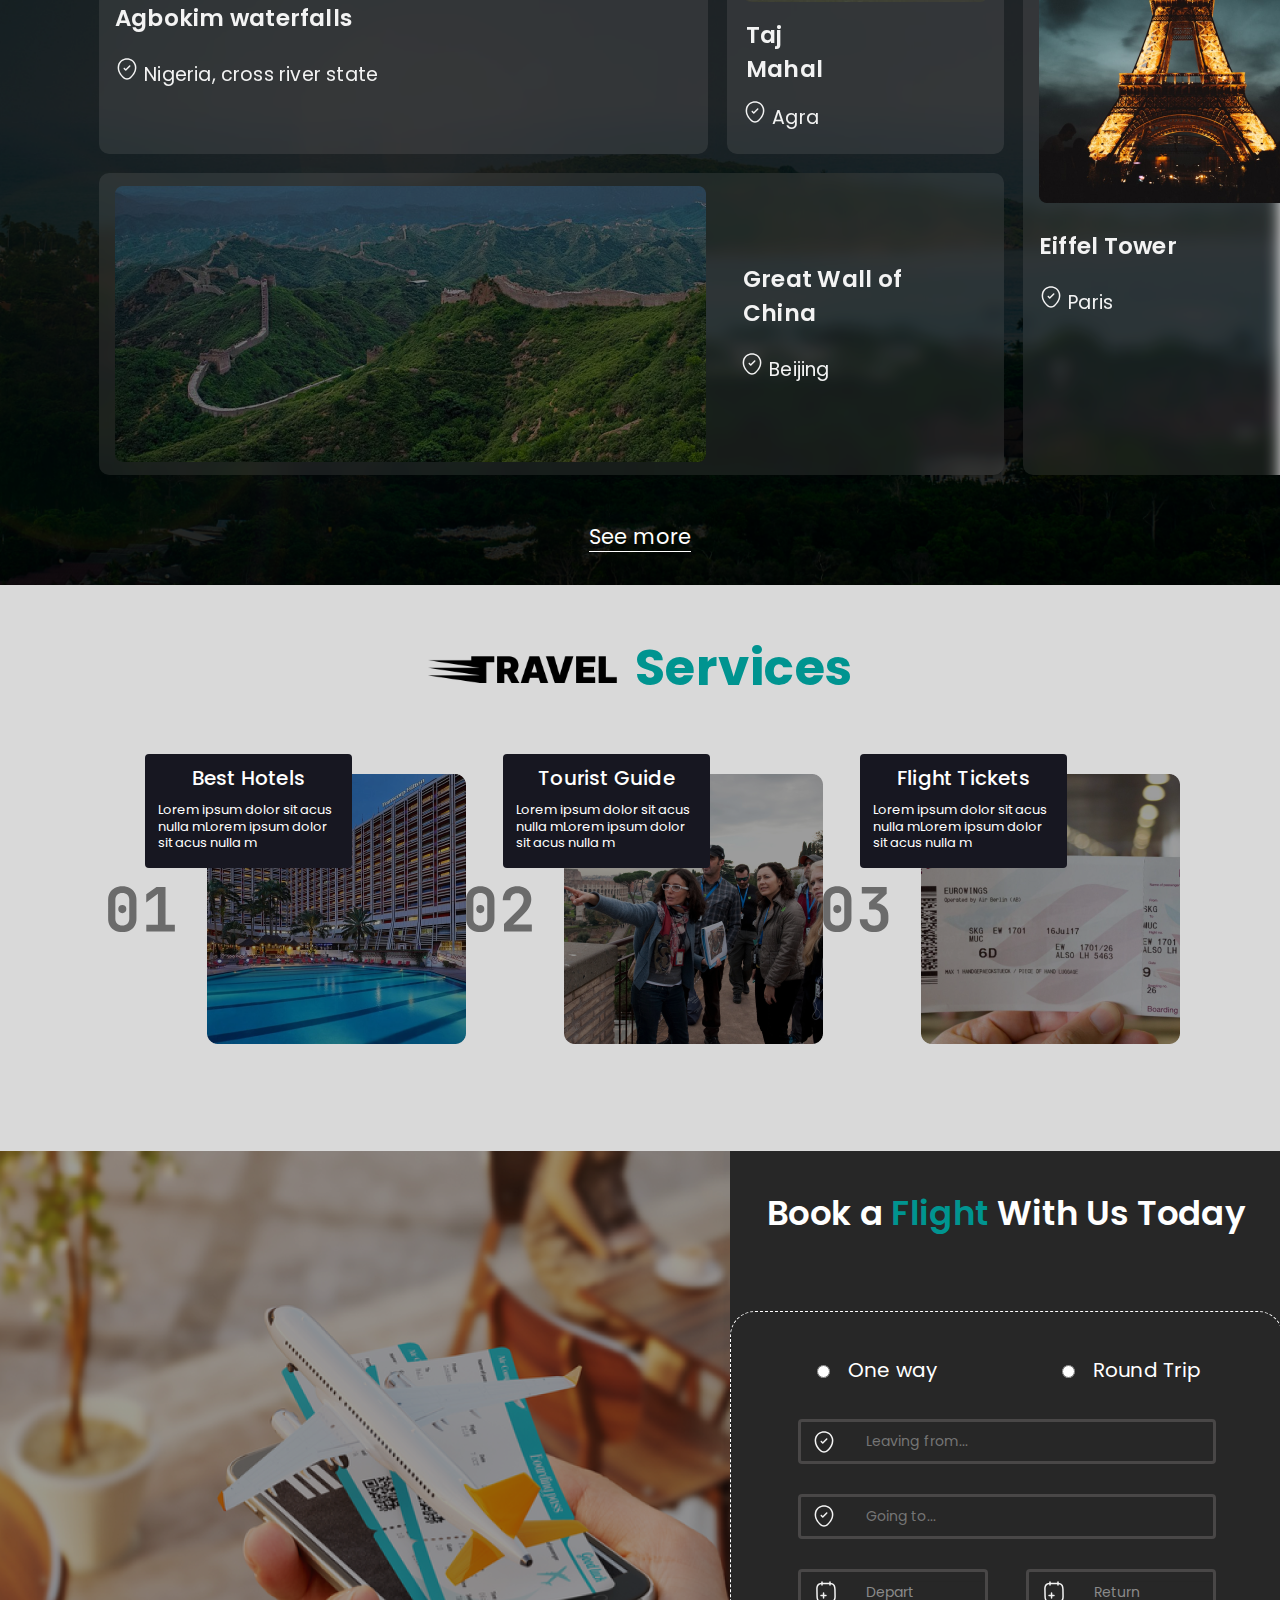
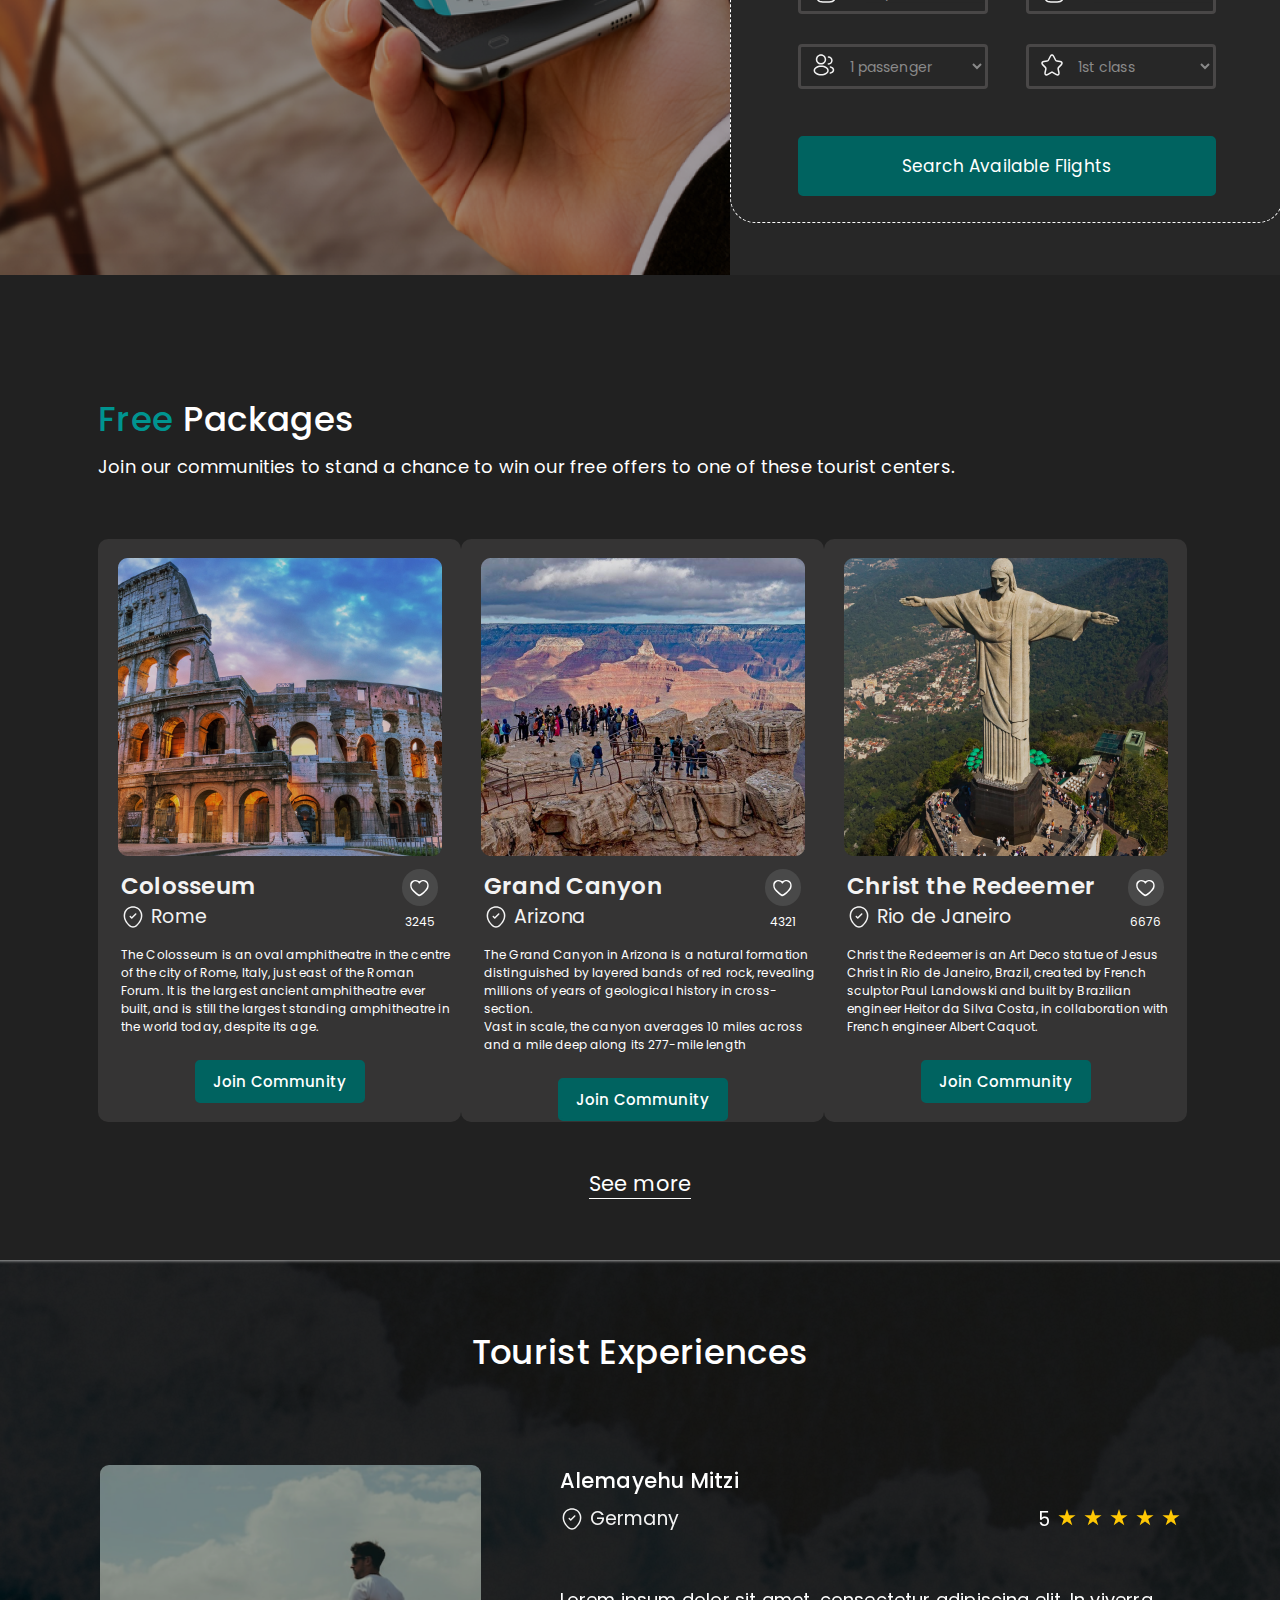
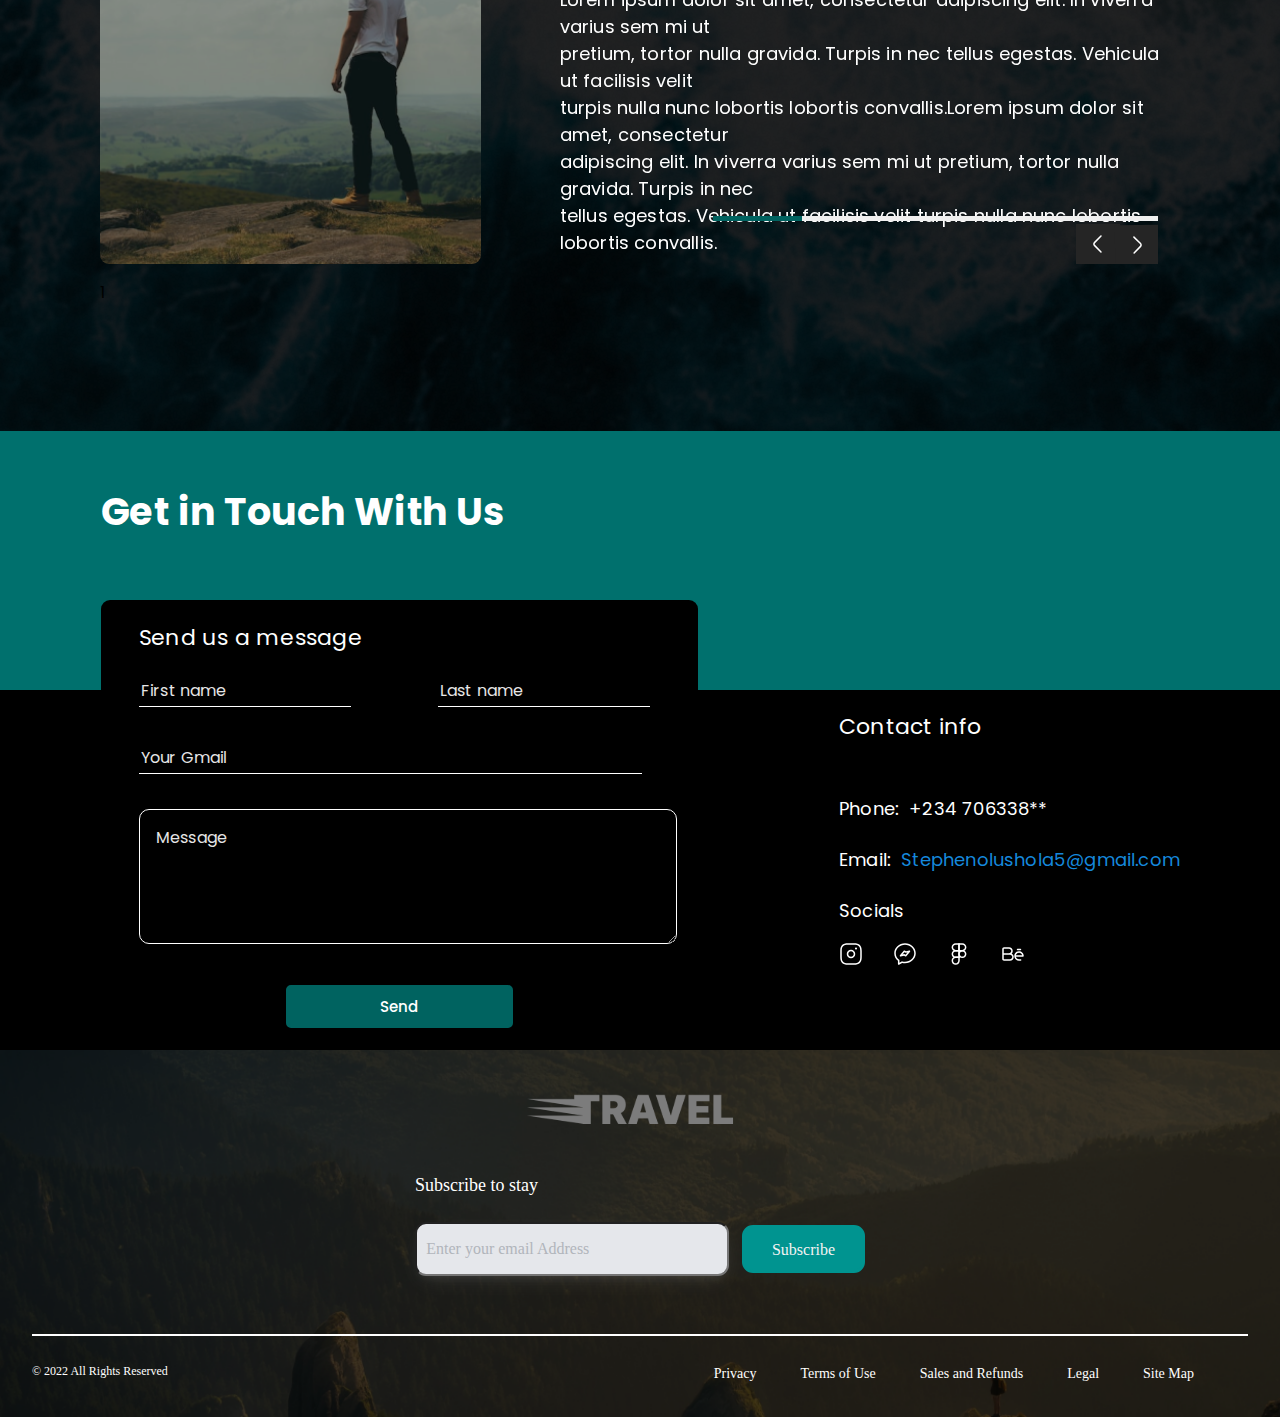
==== commit 0cd74a10: "Changes to be committed:   modified:   main/index.css 	modified:   main/index.html 	modified:   main" ====
--- a/main/index.html
+++ b/main/index.html
@@ -20,6 +20,9 @@
       rel="stylesheet"
     />
     <link rel="icon" href="assets/icons/favicon.ico" type="image/x-icon" />
+    <script src="https://code.jquery.com/jquery-3.6.1.min.js
+  "></script>
+    <script src="js/slick.min.js"></script>
   </head>
   <body>
     <header>
@@ -429,8 +432,20 @@
               <div class="second-part-of-item-slider">
                 <h3>Alemayehu Mitzi</h3>
                 <div class="geoposition-live">
-                  <img src="svg/location-tick.svg" alt="location" />
-                  <h4>Germany</h4>
+                  <div class="wrap-geo-live">
+                    <img src="svg/location-tick.svg" alt="location" />
+                    <h4>Germany</h4>
+                  </div>
+                  <div class="stars-rates">
+                    <p>5</p>
+                    <div class="rates-stars">
+                      <img src="svg/Star 1.svg" alt="star" />
+                      <img src="svg/Star 1.svg" alt="star" />
+                      <img src="svg/Star 1.svg" alt="star" />
+                      <img src="svg/Star 1.svg" alt="star" />
+                      <img src="svg/Star 1.svg" alt="star" />
+                    </div>
+                  </div>
                 </div>
                 <p>
                   Lorem ipsum dolor sit amet, consectetur adipiscing elit. In
@@ -445,15 +460,25 @@
                   lobortis lobortis convallis.
                 </p>
               </div>
-              <div class="stars-rates"></div>
             </div>
             <div class="slider_item">
               <img src="img/slider-2.jpg" alt="Isabel Martez" />
               <div class="second-part-of-item-slider">
                 <h3>Isabel Martez</h3>
                 <div class="geoposition-live">
-                  <img src="svg/location-tick.svg" alt="location" />
-                  <h4>Spain</h4>
+                  <div class="wrap-geo-live">
+                    <img src="svg/location-tick.svg" alt="location" />
+                    <h4>Spain</h4>
+                  </div>
+                  <div class="stars-rates">
+                    <p>4</p>
+                    <div class="rates-stars">
+                      <img src="svg/Star 1.svg" alt="star" />
+                      <img src="svg/Star 1.svg" alt="star" />
+                      <img src="svg/Star 1.svg" alt="star" />
+                      <img src="svg/Star 1.svg" alt="star" />
+                    </div>
+                  </div>
                 </div>
                 <p>
                   Lorem ipsum dolor sit amet, consectetur adipiscing elit. In
@@ -468,15 +493,26 @@
                   lobortis lobortis convallis.
                 </p>
               </div>
-              <div class="stars-rates"></div>
             </div>
             <div class="slider_item">
               <img src="img/slider-3.jpg" alt="Anna Yanukovec" />
               <div class="second-part-of-item-slider">
                 <h3>Anna Yanukovec</h3>
                 <div class="geoposition-live">
-                  <img src="svg/location-tick.svg" alt="location" />
-                  <h4>Ukraine</h4>
+                  <div class="wrap-geo-live">
+                    <img src="svg/location-tick.svg" alt="location" />
+                    <h4>Ukraine</h4>
+                  </div>
+                  <div class="stars-rates">
+                    <p>5</p>
+                    <div class="rates-stars">
+                      <img src="svg/Star 1.svg" alt="star" />
+                      <img src="svg/Star 1.svg" alt="star" />
+                      <img src="svg/Star 1.svg" alt="star" />
+                      <img src="svg/Star 1.svg" alt="star" />
+                      <img src="svg/Star 1.svg" alt="star" />
+                    </div>
+                  </div>
                 </div>
                 <p>
                   Lorem ipsum dolor sit amet, consectetur adipiscing elit. In
@@ -491,15 +527,26 @@
                   lobortis lobortis convallis.
                 </p>
               </div>
-              <div class="stars-rates"></div>
             </div>
             <div class="slider_item">
               <img src="img/slider-4.jpeg" alt="Philippe Lino" />
               <div class="second-part-of-item-slider">
                 <h3>Philippe Lino</h3>
                 <div class="geoposition-live">
-                  <img src="svg/location-tick.svg" alt="location" />
-                  <h4>France</h4>
+                  <div class="wrap-geo-live">
+                    <img src="svg/location-tick.svg" alt="location" />
+                    <h4>France</h4>
+                  </div>
+                  <div class="stars-rates">
+                    <p>5</p>
+                    <div class="rates-stars">
+                      <img src="svg/Star 1.svg" alt="star" />
+                      <img src="svg/Star 1.svg" alt="star" />
+                      <img src="svg/Star 1.svg" alt="star" />
+                      <img src="svg/Star 1.svg" alt="star" />
+                      <img src="svg/Star 1.svg" alt="star" />
+                    </div>
+                  </div>
                 </div>
                 <p>
                   Lorem ipsum dolor sit amet, consectetur adipiscing elit. In
@@ -514,15 +561,25 @@
                   lobortis lobortis convallis.
                 </p>
               </div>
-              <div class="stars-rates"></div>
             </div>
             <div class="slider_item">
               <img src="img/slider-5.jpeg" alt="Nikoletta Russo" />
               <div class="second-part-of-item-slider">
                 <h3>Nikoletta Russo</h3>
                 <div class="geoposition-live">
-                  <img src="svg/location-tick.svg" alt="location" />
-                  <h4>Italy</h4>
+                  <div class="wrap-geo-live">
+                    <img src="svg/location-tick.svg" alt="location" />
+                    <h4>Italy</h4>
+                  </div>
+                  <div class="stars-rates">
+                    <p>4</p>
+                    <div class="rates-stars">
+                      <img src="svg/Star 1.svg" alt="star" />
+                      <img src="svg/Star 1.svg" alt="star" />
+                      <img src="svg/Star 1.svg" alt="star" />
+                      <img src="svg/Star 1.svg" alt="star" />
+                    </div>
+                  </div>
                 </div>
                 <p>
                   Lorem ipsum dolor sit amet, consectetur adipiscing elit. In
@@ -537,8 +594,10 @@
                   lobortis lobortis convallis.
                 </p>
               </div>
-              <div class="stars-rates"></div>
-            </div>
+            </div>
+          </div>
+          <div class="slider-num">
+            <p class="active-num">1</p>
           </div>
         </div>
       </section>
@@ -609,9 +668,6 @@
         </div>
       </div>
     </footer>
-    <script src="https://code.jquery.com/jquery-3.6.1.min.js
-    "></script>
-    <script src="js/slick.min.js"></script>
-    <script src="js/slider.js"></script>
   </body>
+  <script src="js/slider.js"></script>
 </html>
--- a/main/index.css
+++ b/main/index.css
@@ -975,6 +975,7 @@
 /*Tourist-Expiriences*/
 .slider_item {
   display: flex;
+  justify-content: space-between;
 }
 #tourist-expiriences > h2 {
   font-family: "Poppins";
@@ -992,6 +993,7 @@
 #tourist-expiriences {
   background: url(img/fon-tourist.png);
   background-repeat: no-repeat;
+  background-size: cover;
 }
 .container-slider {
   padding-left: 100px;
@@ -1018,10 +1020,14 @@
 .geoposition-live {
   display: flex;
   align-items: center;
+  justify-content: space-between;
   margin-bottom: 53px;
 }
-
-.geoposition-live > h4 {
+.wrap-geo-live {
+  display: flex;
+  align-items: center;
+}
+.wrap-geo-live > h4 {
   font-family: "Poppins";
   font-style: normal;
   font-weight: 400;
@@ -1082,6 +1088,46 @@
 .slider > .slick-prev:hover {
   background: url(svg/arrow-left-hover.svg);
 }
+.slider > .slick-dots {
+  display: flex;
+  align-items: center;
+  justify-content: center;
+  margin: 0;
+  position: absolute;
+  top: 85%;
+  right: 2%;
+}
+.slider > .slick-dots > li {
+  list-style: none;
+}
+.slider > .slick-dots > li > button {
+  font-size: 0;
+  width: 89px;
+  height: 5px;
+  padding: 0;
+  border: 0;
+}
+.slider > .slick-dots > .slick-active > button {
+  background-color: #006360;
+}
+.stars-rates {
+  display: flex;
+  justify-content: end;
+  align-items: center;
+}
+.stars-rates > p {
+  font-style: normal;
+  font-weight: 400;
+  font-size: 19px;
+  line-height: 25px;
+  letter-spacing: 0.01em;
+  margin: 0;
+  color: #ffffff;
+  padding-right: 4px;
+}
+.rates-stars > img {
+  padding-left: 4px;
+}
 /*Contacts*/
 #contacts {
   position: relative;
@@ -1222,7 +1268,7 @@
   justify-content: end;
 }
 .contacts-info {
-  margin-right: 373px;
+  margin-right: 100px;
 }
 .contacts-info > h3 {
   font-family: "Poppins";
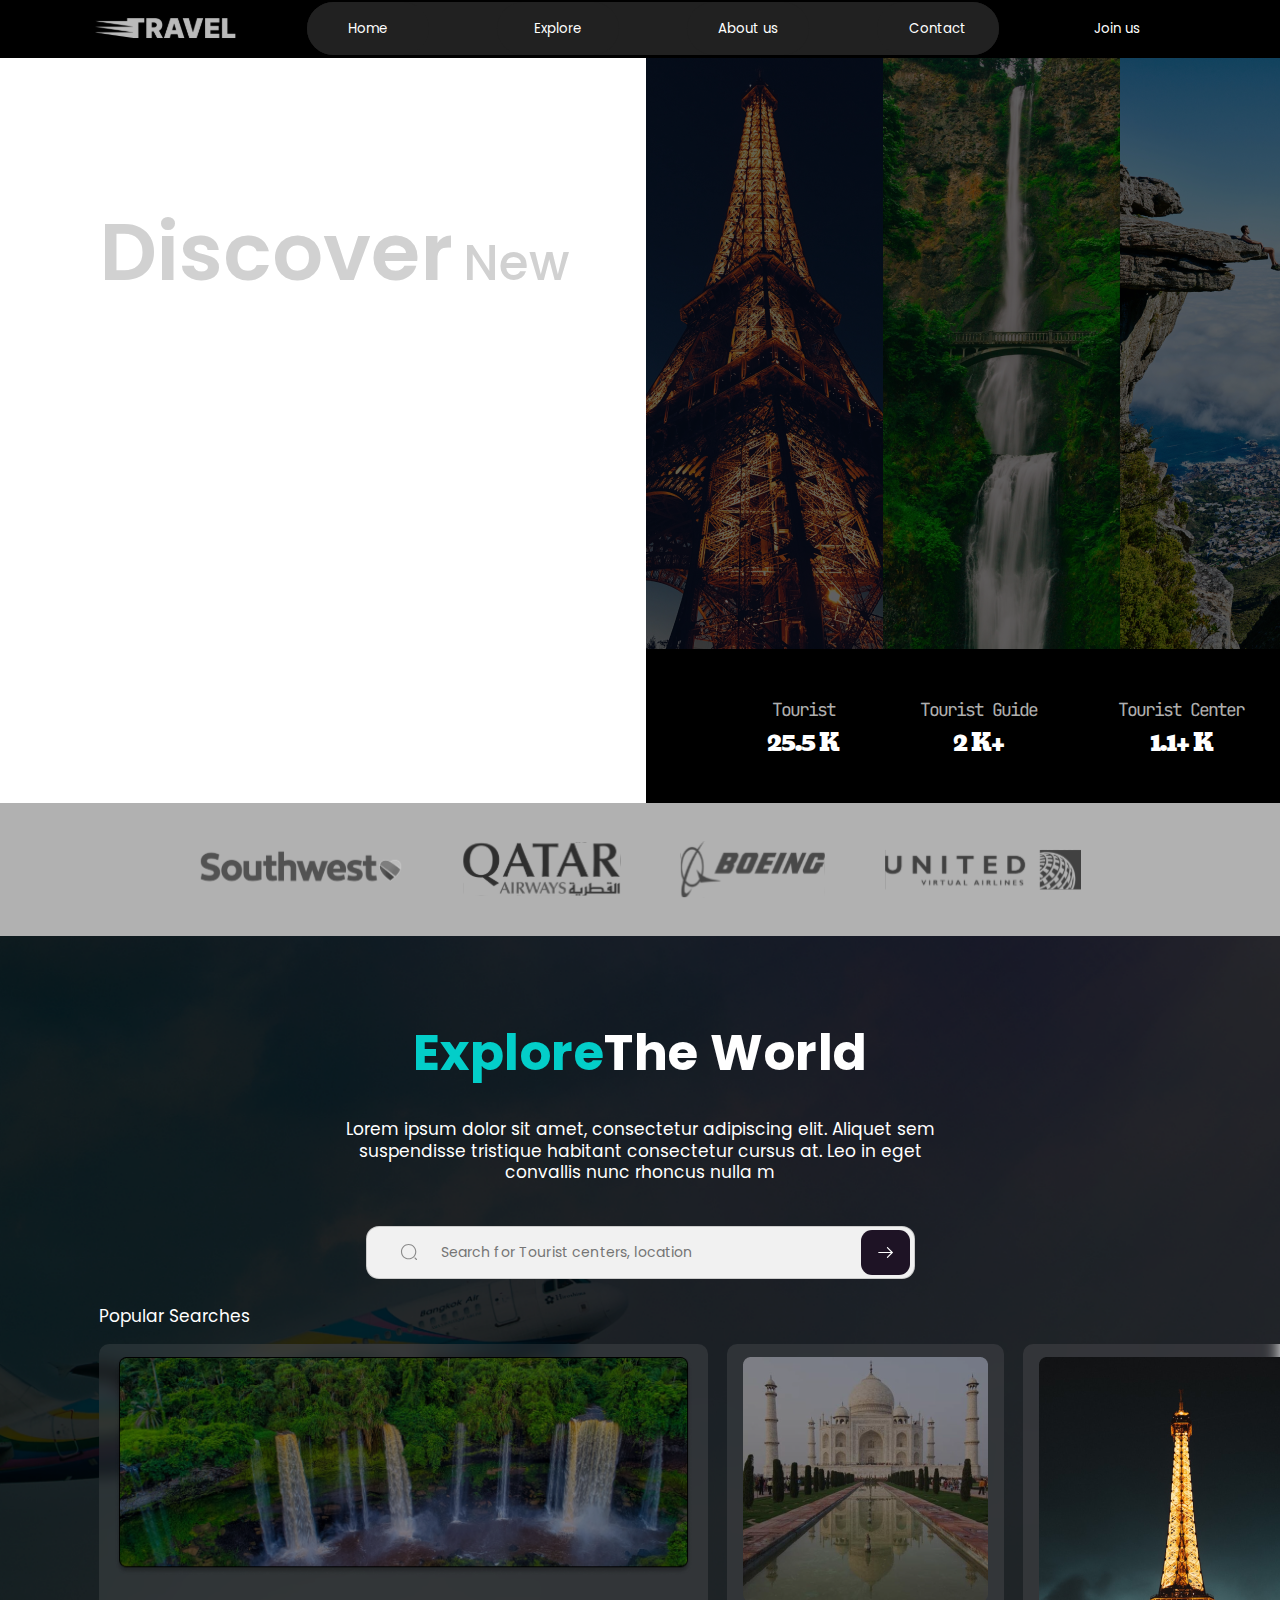
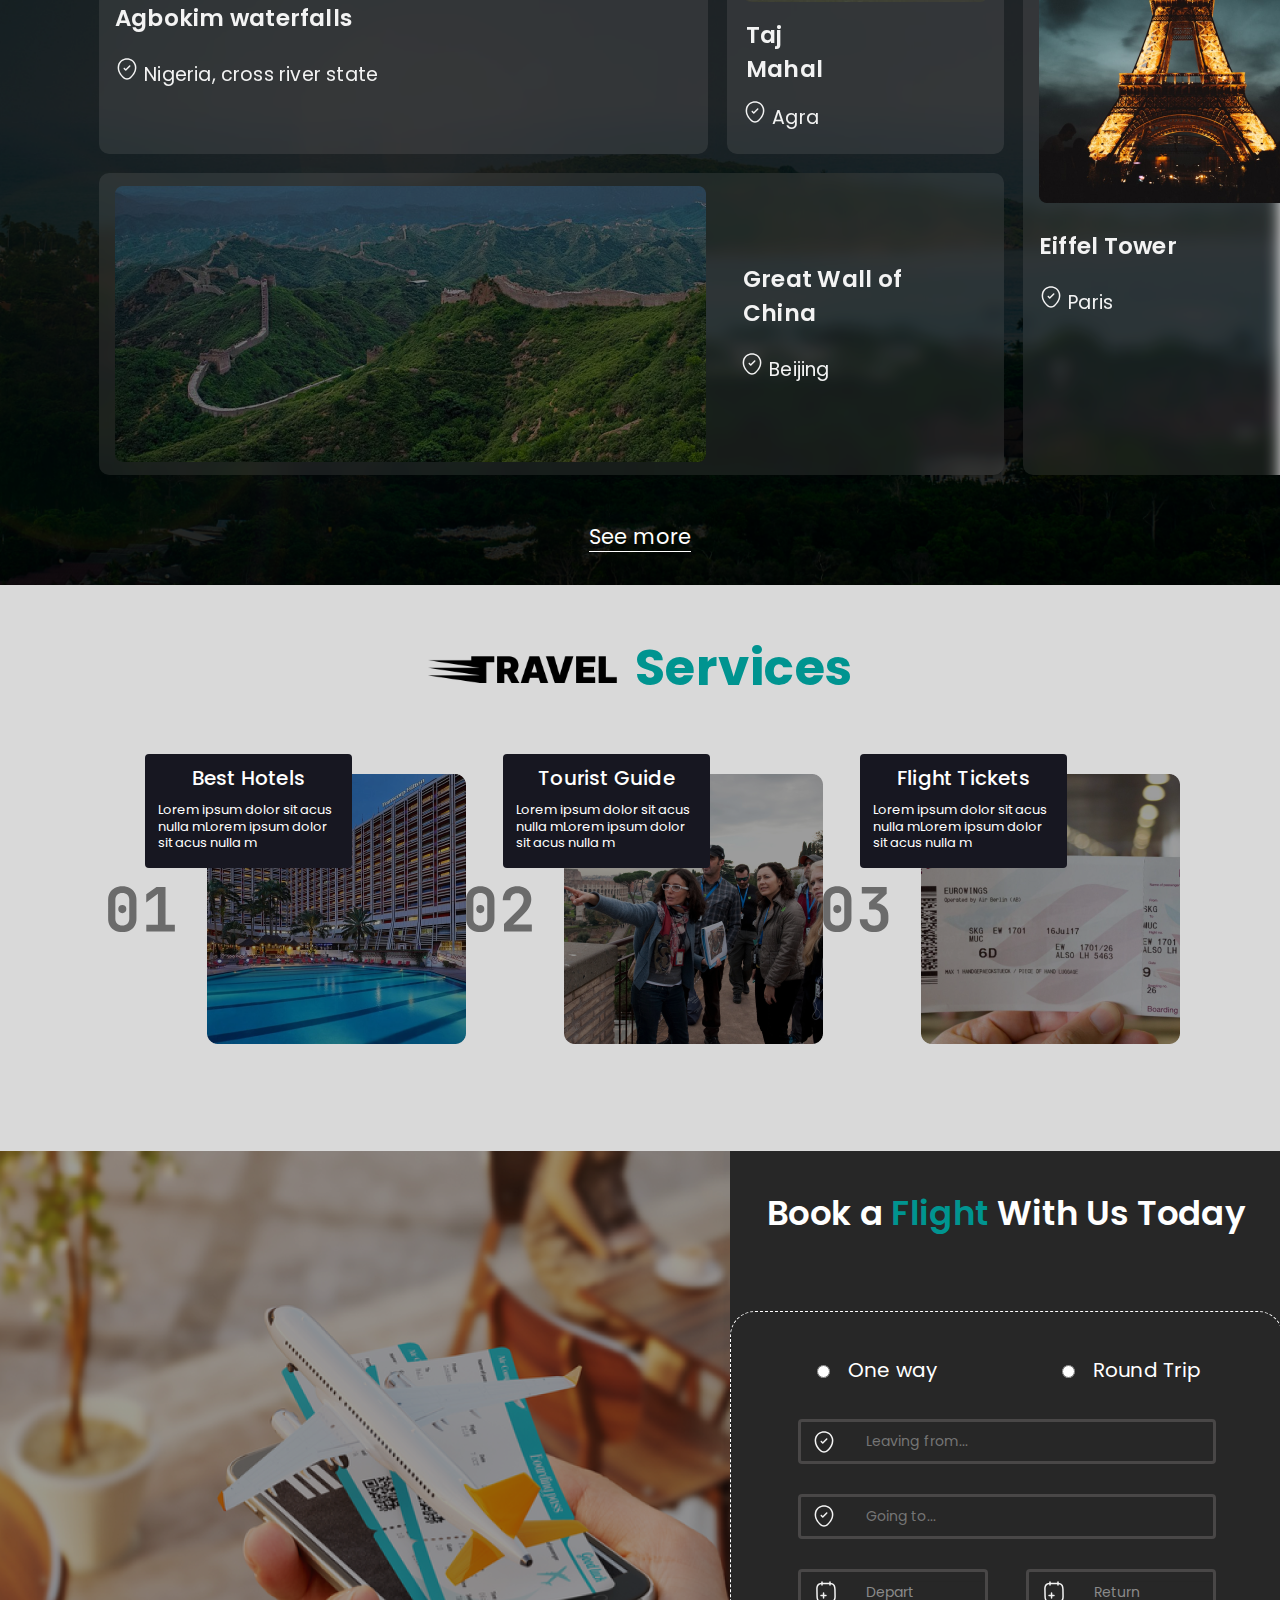
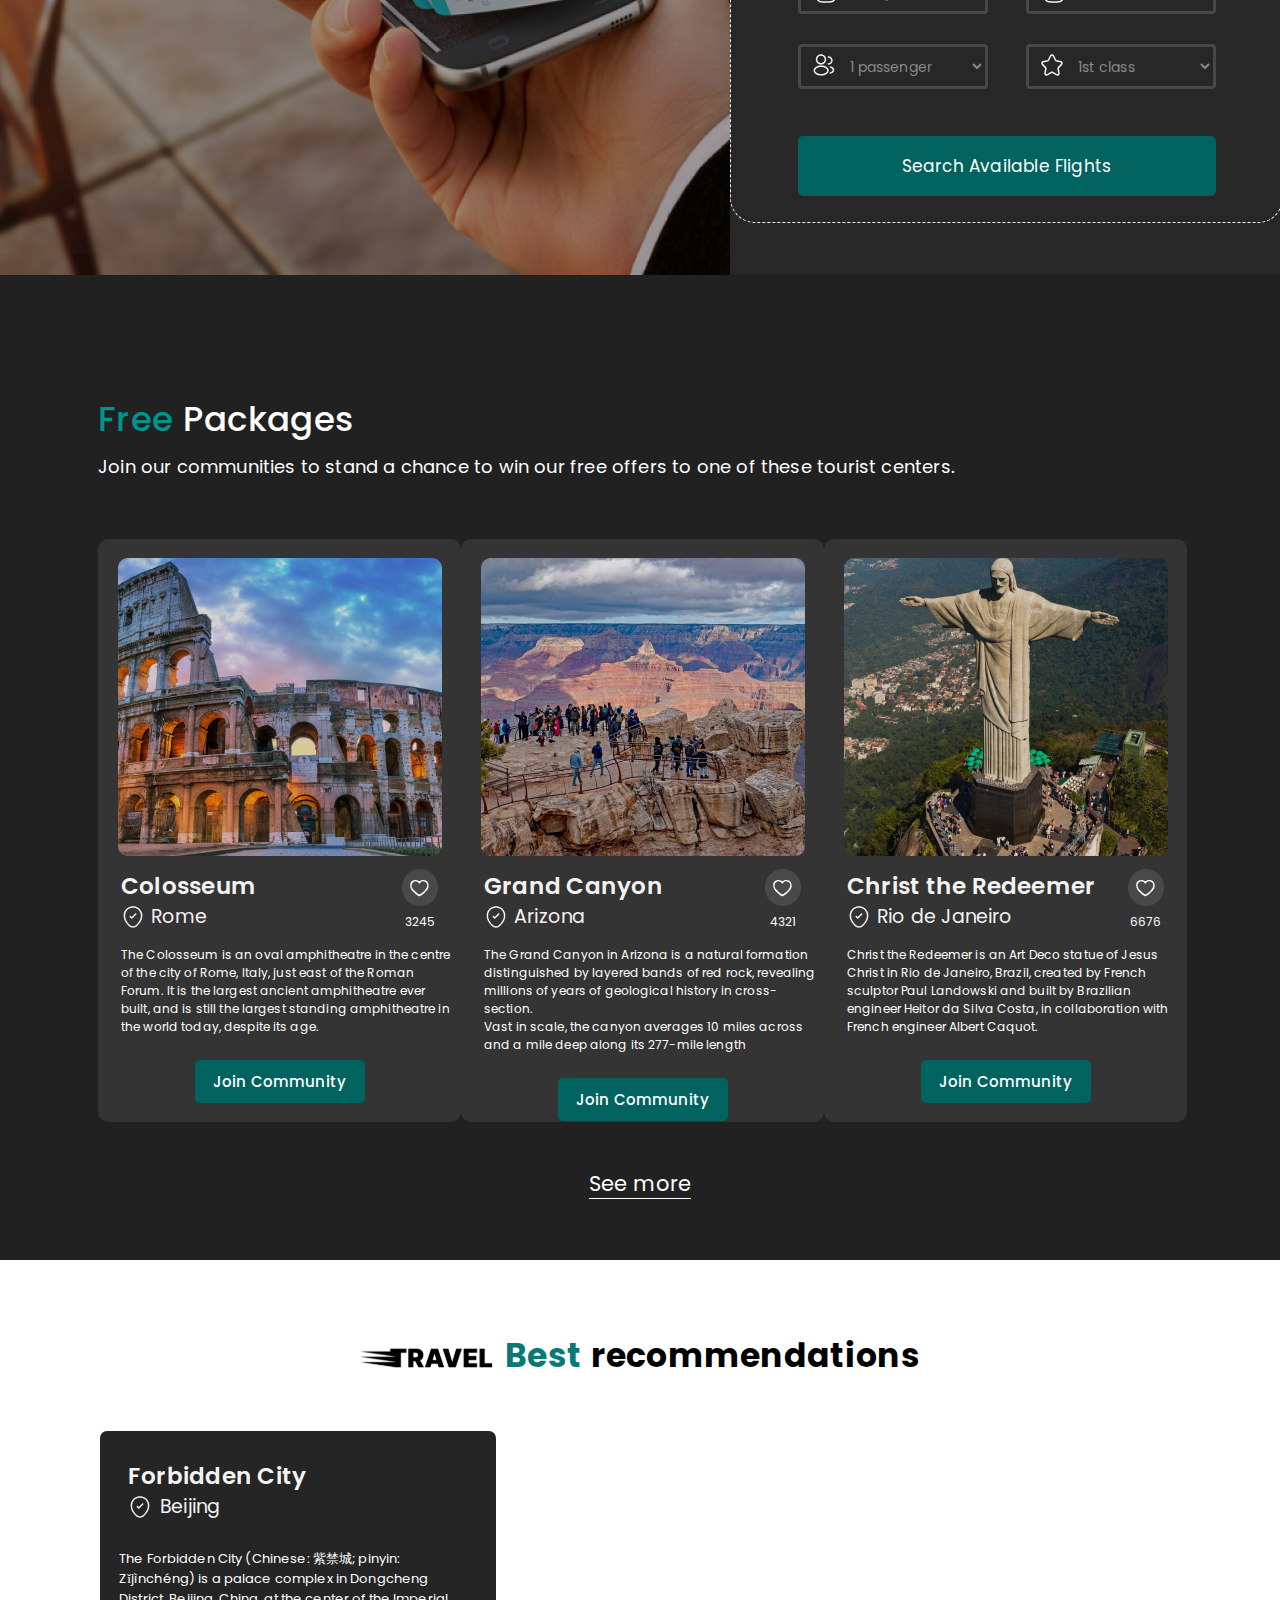
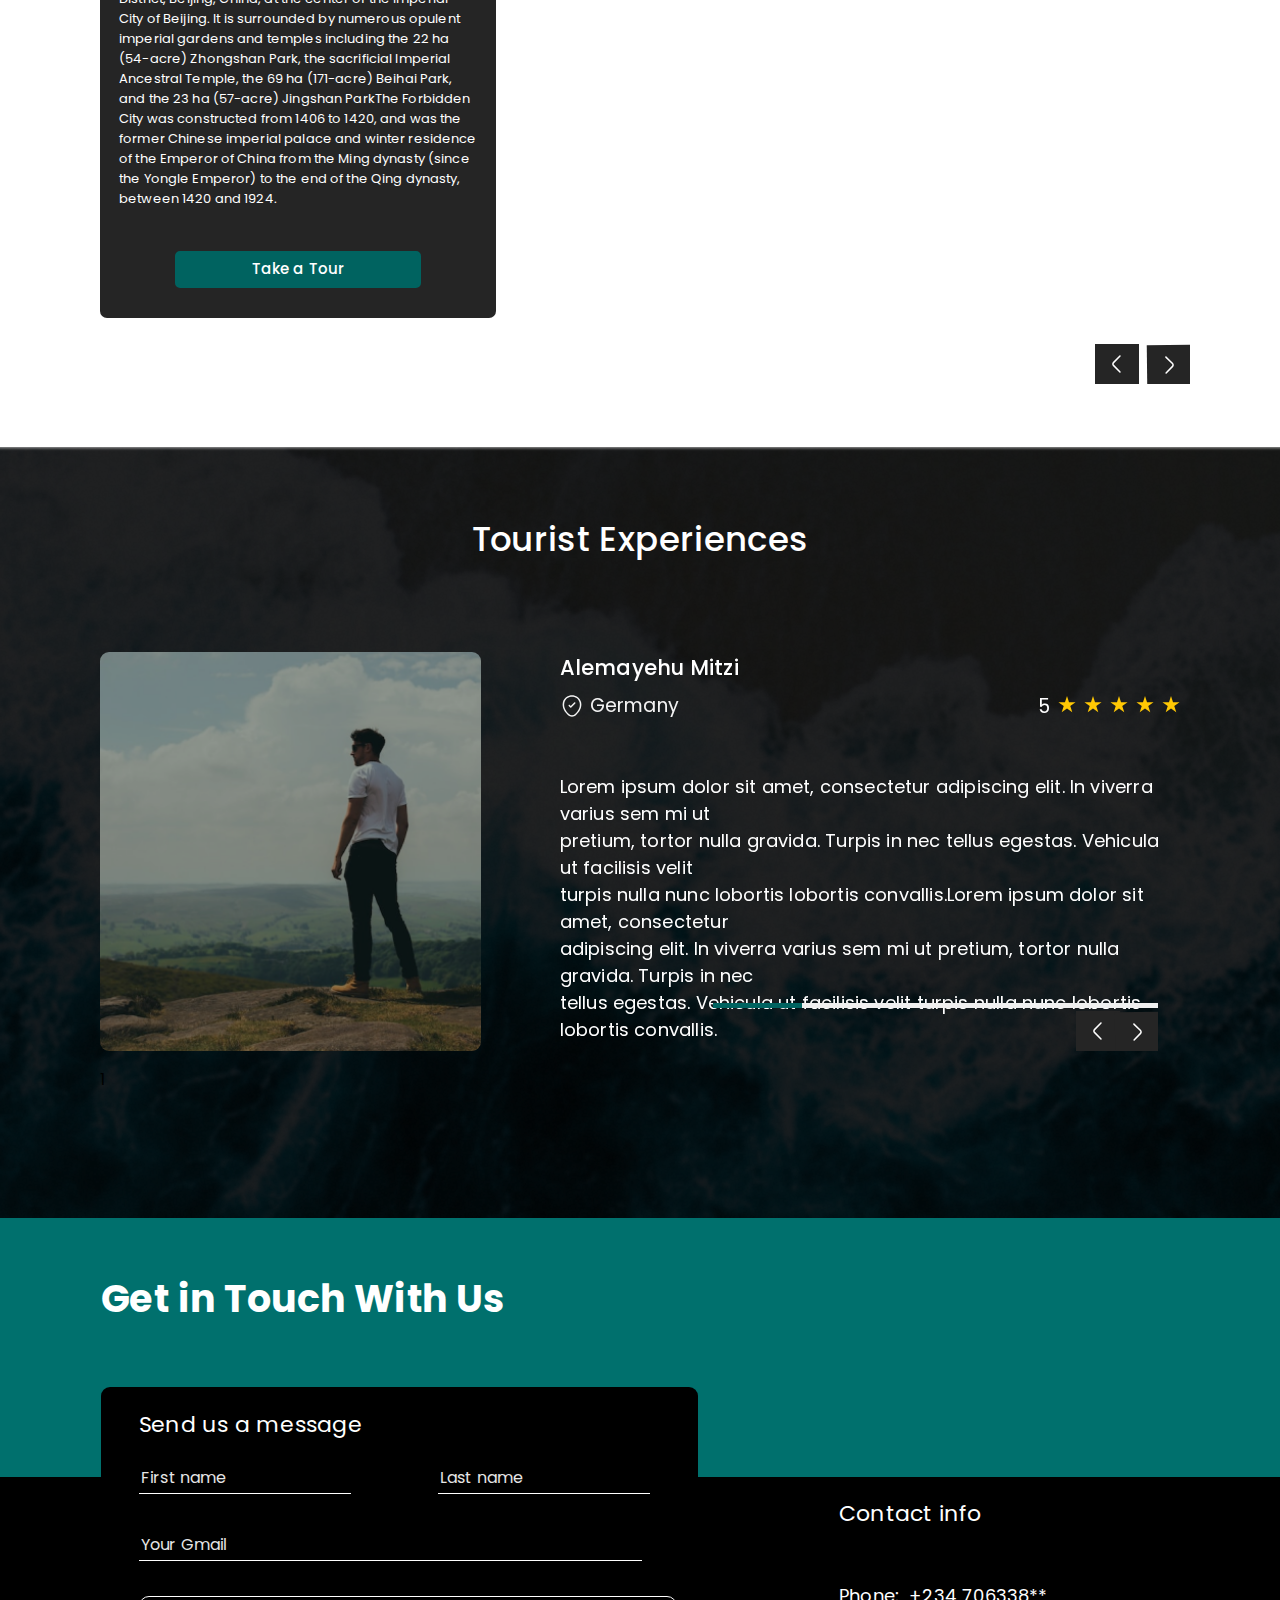
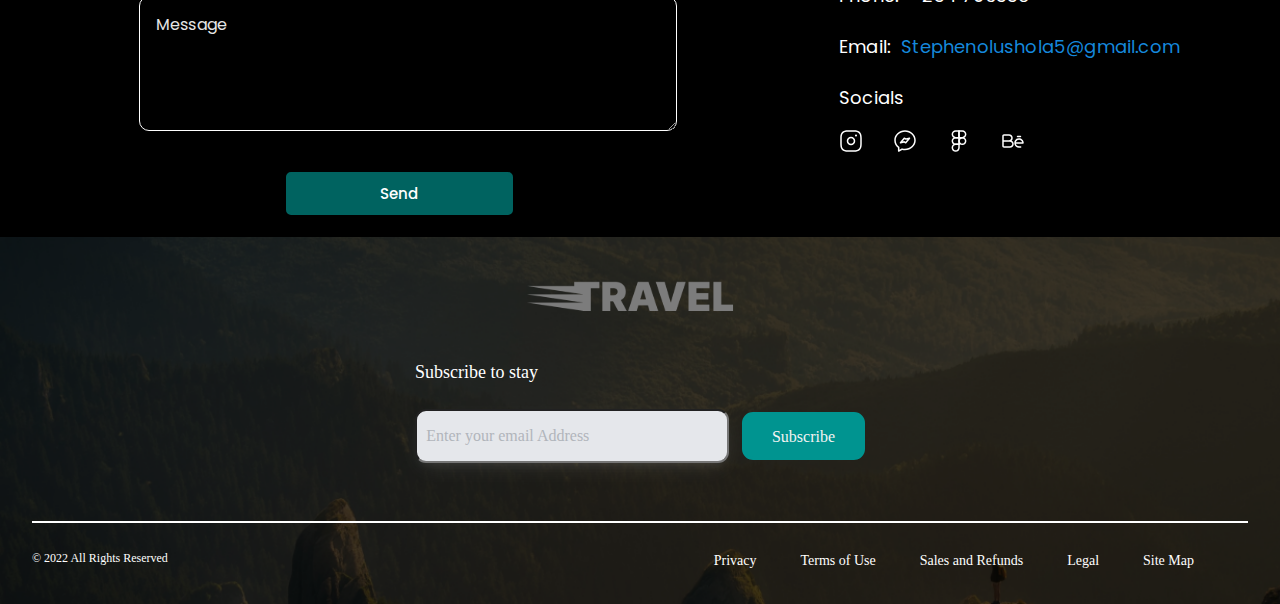
==== commit eadd94f5: "new file:   main/img/image 14.png   modified:   main/index.css 	modified:   main/index.html 	modifie" ====
--- a/main/index.html
+++ b/main/index.html
@@ -423,6 +423,132 @@
           </div>
         </div>
       </section>
+      <section id="best-recomend">
+        <div class="heading-rec">
+          <img src="svg/TRAVEL LOGO 1 (3).svg" alt="logo" />
+          <h2>
+            <span>Best</span>
+            recommendations
+          </h2>
+        </div>
+        <div class="video-slider-wrapper">
+          <div class="slider-video">
+            <div class="slider-video-item">
+              <div class="info-video-place">
+                <h3>Forbidden City</h3>
+                <div class="geo-video-place">
+                  <img src="svg/location-tick.svg" alt="location" />
+                  <h4>Beijing</h4>
+                </div>
+                <p>
+                  The Forbidden City (Chinese: 紫禁城; pinyin:<br />
+                  Zǐjìnchéng) is a palace complex in Dongcheng<br />
+                  District, Beijing, China, at the center of the Imperial<br />
+                  City of Beijing. It is surrounded by numerous opulent<br />
+                  imperial gardens and temples including the 22 ha<br />
+                  (54-acre) Zhongshan Park, the sacrificial Imperial<br />
+                  Ancestral Temple, the 69 ha (171-acre) Beihai Park,<br />
+                  and the 23 ha (57-acre) Jingshan ParkThe Forbidden<br />
+                  City was constructed from 1406 to 1420, and was the<br />
+                  former Chinese imperial palace and winter residence<br />
+                  of the Emperor of China from the Ming dynasty (since<br />
+                  the Yongle Emperor) to the end of the Qing dynasty,<br />
+                  between 1420 and 1924.
+                </p>
+                <div class="button-tour">
+                  <button class="take-tour">Take a Tour</button>
+                </div>
+              </div>
+              <div class="video-place">
+                <iframe
+                  width="930"
+                  height="523"
+                  src="https://www.youtube.com/embed/lRVRoQq8m1k"
+                  title="YouTube video player"
+                  frameborder="0"
+                  allow="accelerometer; autoplay; clipboard-write; encrypted-media; gyroscope; picture-in-picture"
+                  allowfullscreen
+                ></iframe>
+              </div>
+            </div>
+            <div class="slider-video-item">
+              <div class="info-video-place">
+                <h3>Forbidden City</h3>
+                <div class="geo-video-place">
+                  <img src="svg/location-tick.svg" alt="location" />
+                  <h4>Beijing</h4>
+                </div>
+                <p>
+                  The Forbidden City (Chinese: 紫禁城; pinyin:<br />
+                  Zǐjìnchéng) is a palace complex in Dongcheng<br />
+                  District, Beijing, China, at the center of the Imperial<br />
+                  City of Beijing. It is surrounded by numerous opulent<br />
+                  imperial gardens and temples including the 22 ha<br />
+                  (54-acre) Zhongshan Park, the sacrificial Imperial<br />
+                  Ancestral Temple, the 69 ha (171-acre) Beihai Park,<br />
+                  and the 23 ha (57-acre) Jingshan ParkThe Forbidden<br />
+                  City was constructed from 1406 to 1420, and was the<br />
+                  former Chinese imperial palace and winter residence<br />
+                  of the Emperor of China from the Ming dynasty (since<br />
+                  the Yongle Emperor) to the end of the Qing dynasty,<br />
+                  between 1420 and 1924.
+                </p>
+                <div class="button-tour">
+                  <button class="take-tour">Take a Tour</button>
+                </div>
+              </div>
+              <div class="video-place">
+                <iframe
+                  width="930"
+                  height="523"
+                  src="https://www.youtube.com/embed/lRVRoQq8m1k"
+                  title="YouTube video player"
+                  frameborder="0"
+                  allow="accelerometer; autoplay; clipboard-write; encrypted-media; gyroscope; picture-in-picture"
+                  allowfullscreen
+                ></iframe>
+              </div>
+            </div>
+            <div class="slider-video-item">
+              <div class="info-video-place">
+                <h3>Forbidden City</h3>
+                <div class="geo-video-place">
+                  <img src="svg/location-tick.svg" alt="location" />
+                  <h4>Beijing</h4>
+                </div>
+                <p>
+                  The Forbidden City (Chinese: 紫禁城; pinyin:<br />
+                  Zǐjìnchéng) is a palace complex in Dongcheng<br />
+                  District, Beijing, China, at the center of the Imperial<br />
+                  City of Beijing. It is surrounded by numerous opulent<br />
+                  imperial gardens and temples including the 22 ha<br />
+                  (54-acre) Zhongshan Park, the sacrificial Imperial<br />
+                  Ancestral Temple, the 69 ha (171-acre) Beihai Park,<br />
+                  and the 23 ha (57-acre) Jingshan ParkThe Forbidden<br />
+                  City was constructed from 1406 to 1420, and was the<br />
+                  former Chinese imperial palace and winter residence<br />
+                  of the Emperor of China from the Ming dynasty (since<br />
+                  the Yongle Emperor) to the end of the Qing dynasty,<br />
+                  between 1420 and 1924.
+                </p>
+                <div class="button-tour">
+                  <button class="take-tour">Take a Tour</button>
+                </div>
+              </div>
+              <div class="video-place">
+                <iframe
+                  width="930"
+                  height="523"
+                  src="https://www.youtube.com/embed/lRVRoQq8m1k"
+                  title="YouTube video player"
+                  frameborder="0"
+                  allow="accelerometer; autoplay; clipboard-write; encrypted-media; gyroscope; picture-in-picture"
+                  allowfullscreen
+                ></iframe>
+              </div>
+            </div>
+        </div>
+      </section>
       <section id="tourist-expiriences">
         <h2>Tourist Experiences</h2>
         <div class="container-slider">
--- a/main/index.css
+++ b/main/index.css
@@ -821,6 +821,149 @@
   margin-top: 9px;
   margin-left: 14px;
 }
+/*Recommendations*/
+.heading-rec {
+  display: flex;
+  align-items: center;
+  justify-content: center;
+  padding-top: 71px;
+  padding-bottom: 39px;
+}
+.heading-rec > h2 {
+  font-family: "Poppins";
+  font-style: normal;
+  font-weight: 700;
+  font-size: 33px;
+  line-height: 50px;
+  letter-spacing: 0.01em;
+  color: #000000;
+  display: flex;
+  align-items: center;
+  margin: 0;
+}
+.heading-rec > h2 > span {
+  color: #097976;
+  margin-right: 10px;
+}
+.info-video-place {
+  background: #252525;
+  border-radius: 7px;
+  width: 396px;
+  height: 487px;
+}
+.info-video-place > h3 {
+  font-family: "Poppins";
+  font-style: normal;
+  font-weight: 600;
+  font-size: 23px;
+  line-height: 34px;
+  letter-spacing: 0.01em;
+  color: #f3f3f3;
+  padding: 28px 0px 0px 28px;
+  margin: 0;
+}
+.info-video-place > p {
+  font-family: "Poppins";
+  font-style: normal;
+  font-weight: 400;
+  font-size: 13px;
+  line-height: 20px;
+  letter-spacing: 0.01em;
+  color: #ffffff;
+  margin: 28px 0px 0px 19px;
+}
+.geo-video-place > h4 {
+  font-family: "Poppins";
+  font-style: normal;
+  font-weight: 400;
+  font-size: 19px;
+  line-height: 28px;
+  letter-spacing: 0.01em;
+  color: #f3f3f3;
+  margin: 0;
+  padding-left: 8px;
+}
+.geo-video-place {
+  display: flex;
+  padding-left: 28px;
+}
+.take-tour {
+  width: 246px;
+  height: 37px;
+  background: #006360;
+  border-radius: 5px;
+  font-family: "Poppins";
+  font-style: normal;
+  font-weight: 500;
+  font-size: 15px;
+  line-height: 22px;
+  letter-spacing: 0.01em;
+  color: #ffffff;
+  border: 3px solid #006360;
+  cursor: pointer;
+  transition: 0.5s;
+}
+.take-tour:hover {
+  background-color: #252525;
+}
+.button-tour {
+  text-align: center;
+  padding-top: 42px;
+}
+.slider-video-item {
+  display: flex;
+  justify-content: flex-end;
+  position: relative;
+}
+.slider-video-item > .info-video-place {
+  top: 2%;
+  left: 0%;
+  z-index: 1000;
+  position: absolute;
+}
+.slider-video {
+  padding-left: 100px;
+  padding-right: 100px;
+  padding-bottom: 100px;
+  position: relative;
+  z-index: 0;
+}
+.info-video-place {
+  position: absolute;
+}
+.video-slider-wrapper {
+  position: relative;
+}
+.slider-video > .slick-arrow {
+  position: absolute;
+  top: 83.5%;
+  right: 7%;
+  z-index: 10;
+  font-size: 0;
+}
+.slider-video > .slick-prev {
+  right: 11%;
+  background: url(svg/arrow-left.svg);
+  width: 44px;
+  height: 40px;
+  border: none;
+  cursor: pointer;
+  transition: 0.5s;
+}
+.slider-video > .slick-next {
+  background: url(svg/arrow-right-slider.svg);
+  width: 44px;
+  height: 40px;
+  border: none;
+  cursor: pointer;
+  transition: 0.5s;
+}
+.slider-video > .slick-next:hover {
+  background: url(svg/arrow-right-hover.svg);
+}
+.slider-video > .slick-prev:hover {
+  background: url(svg/arrow-left-hover.svg);
+}
 /*Packages*/
 #packages {
   background: #212121;
